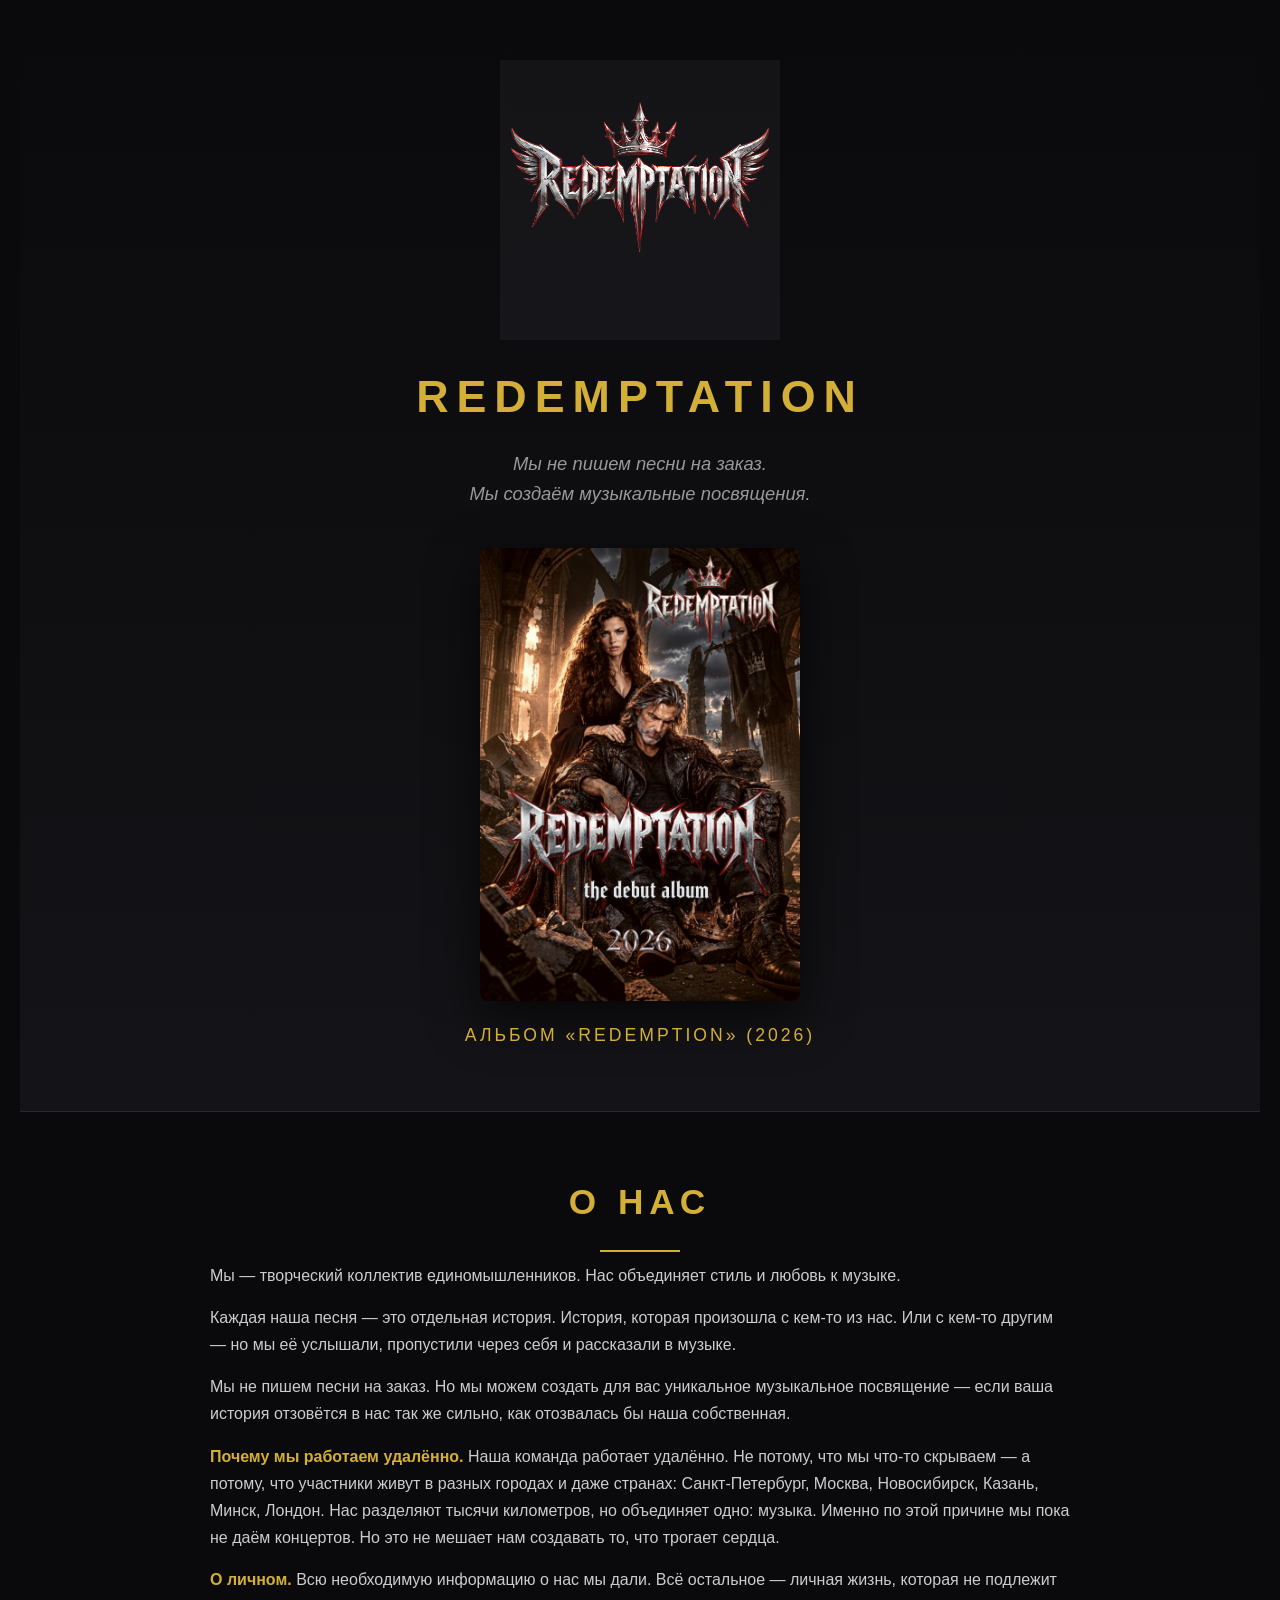
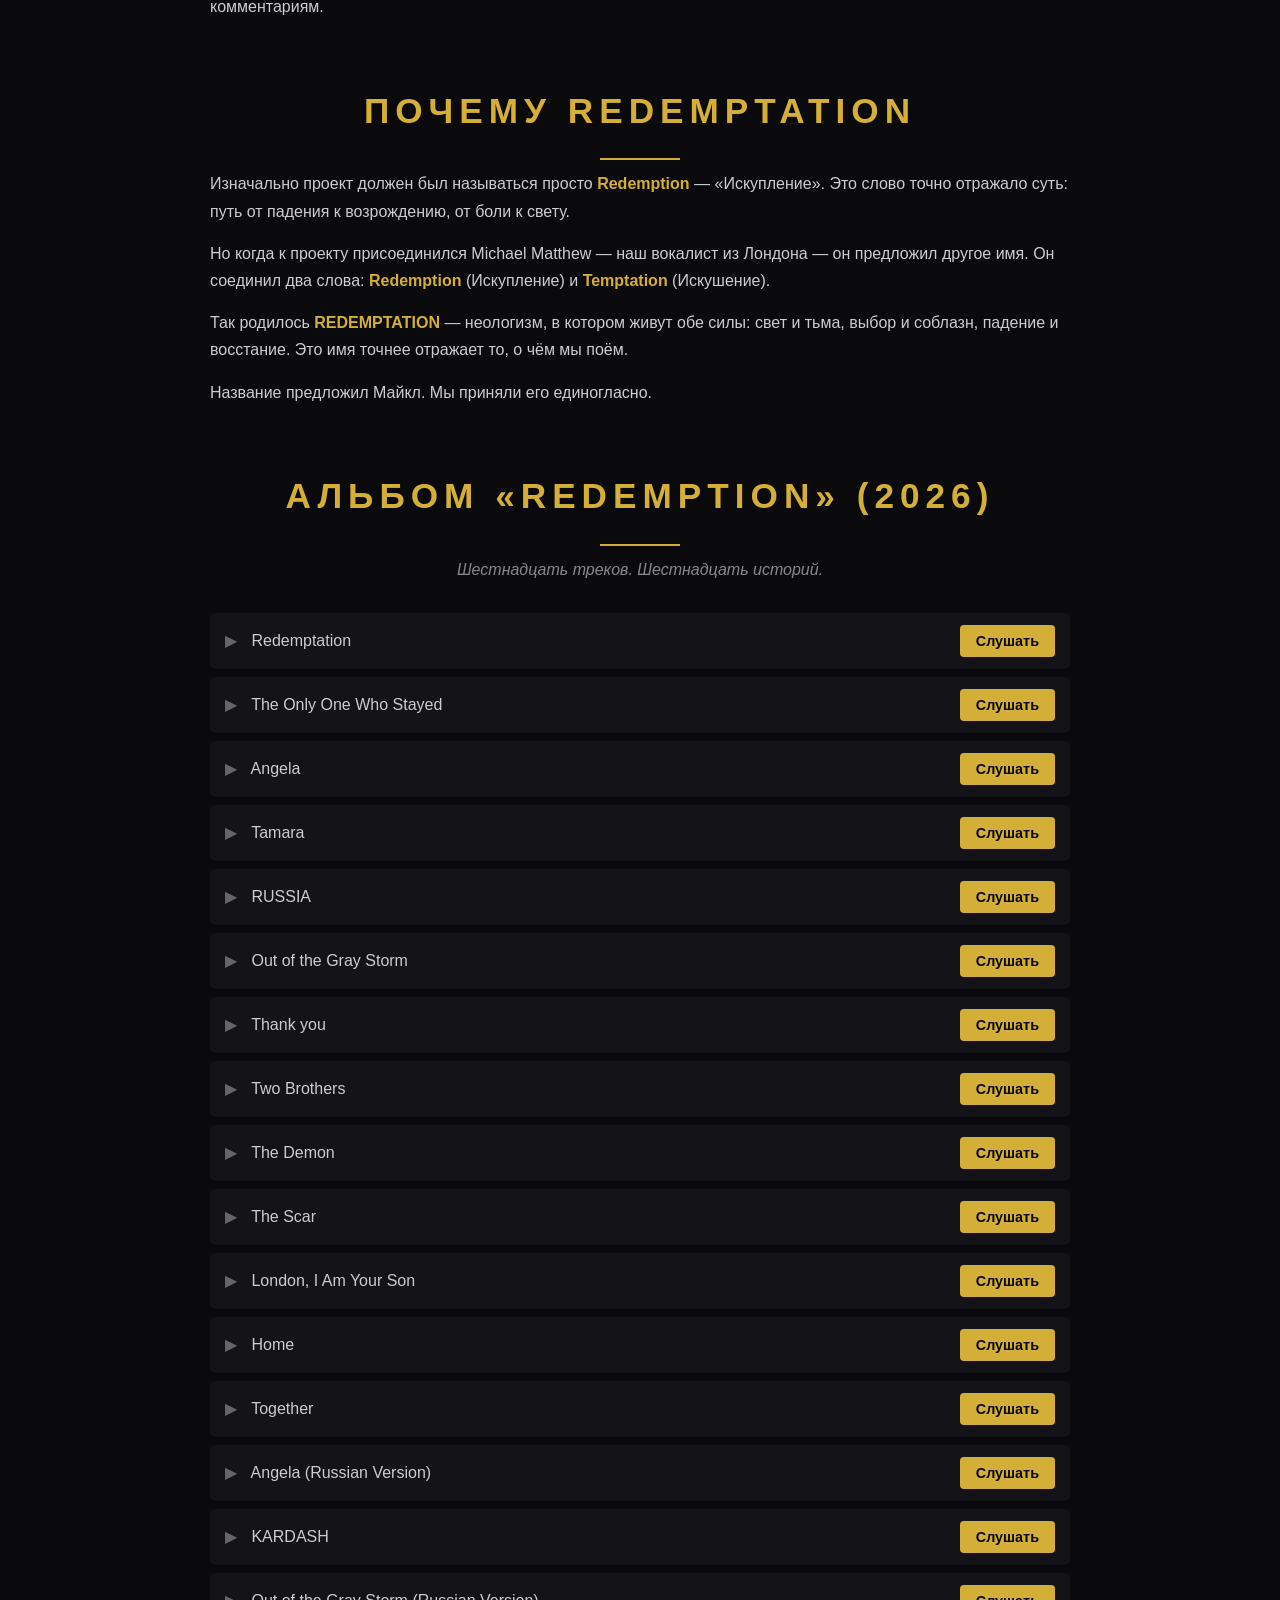
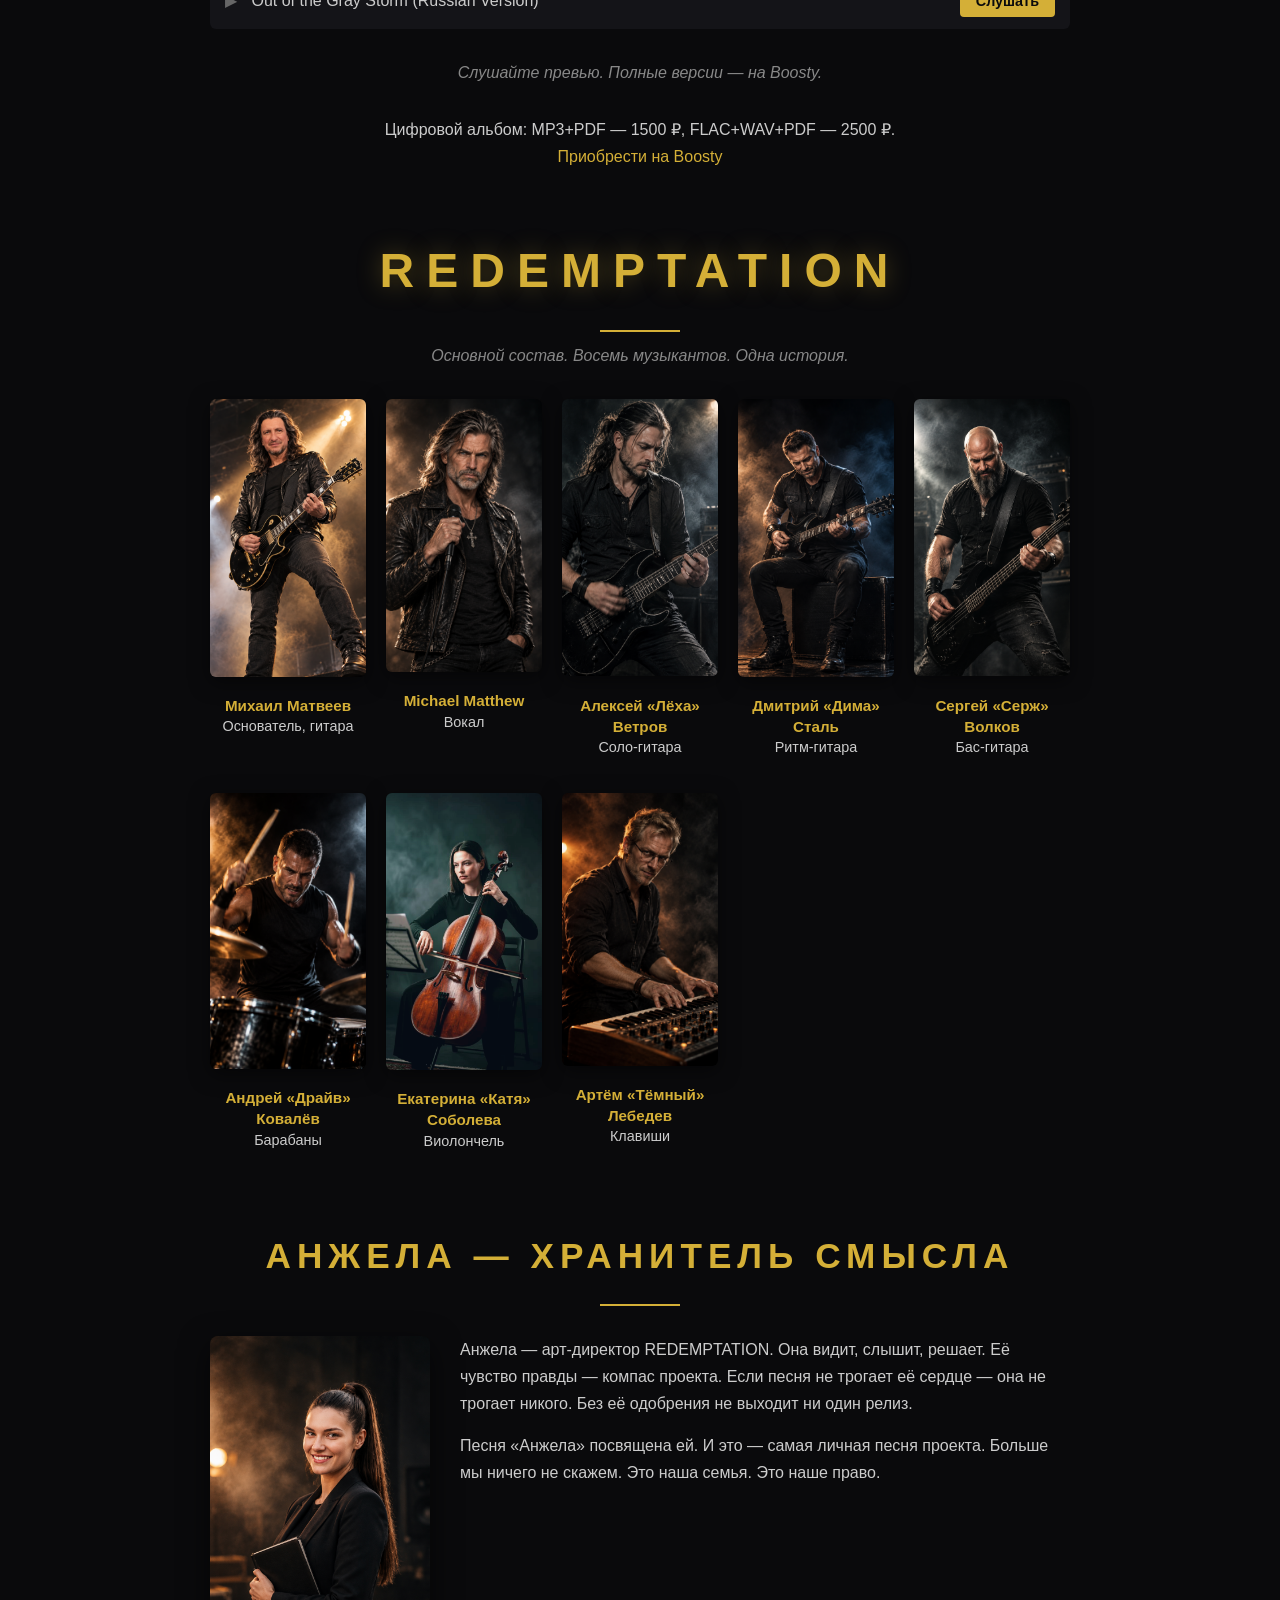
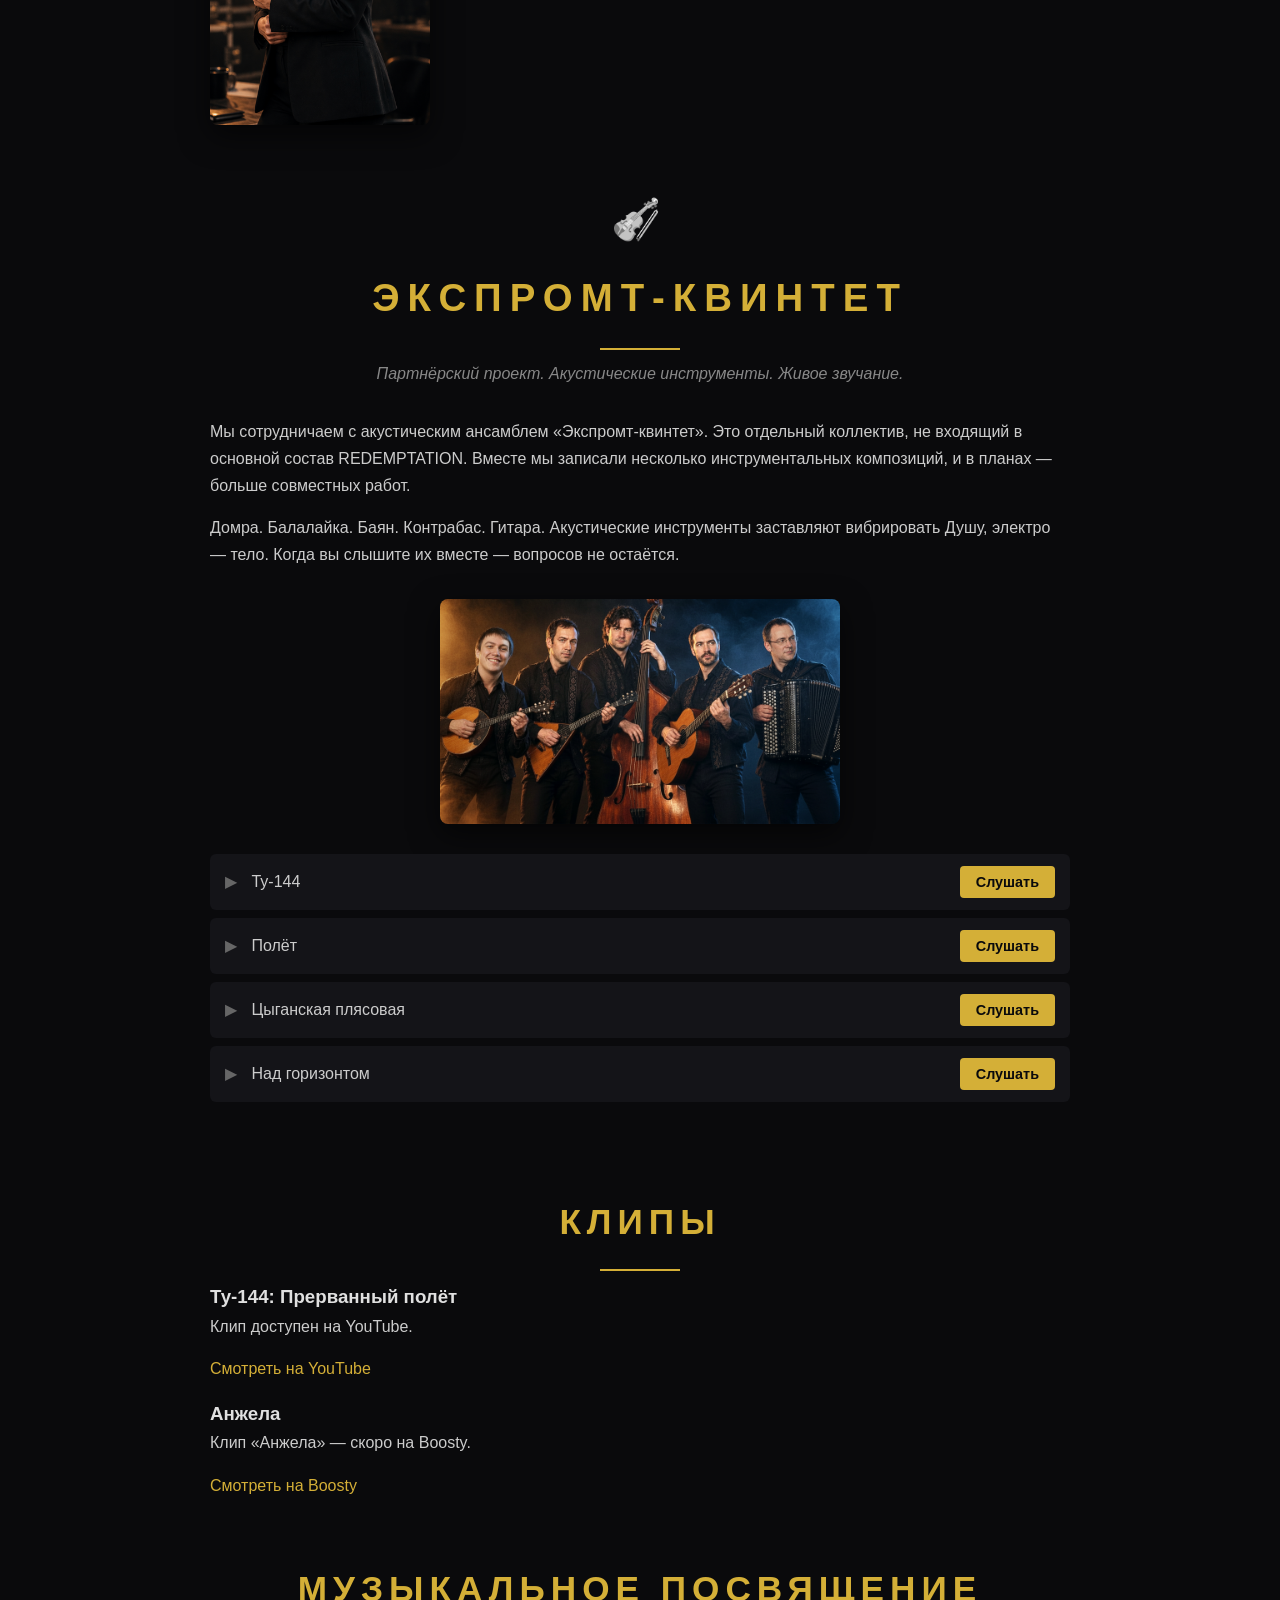
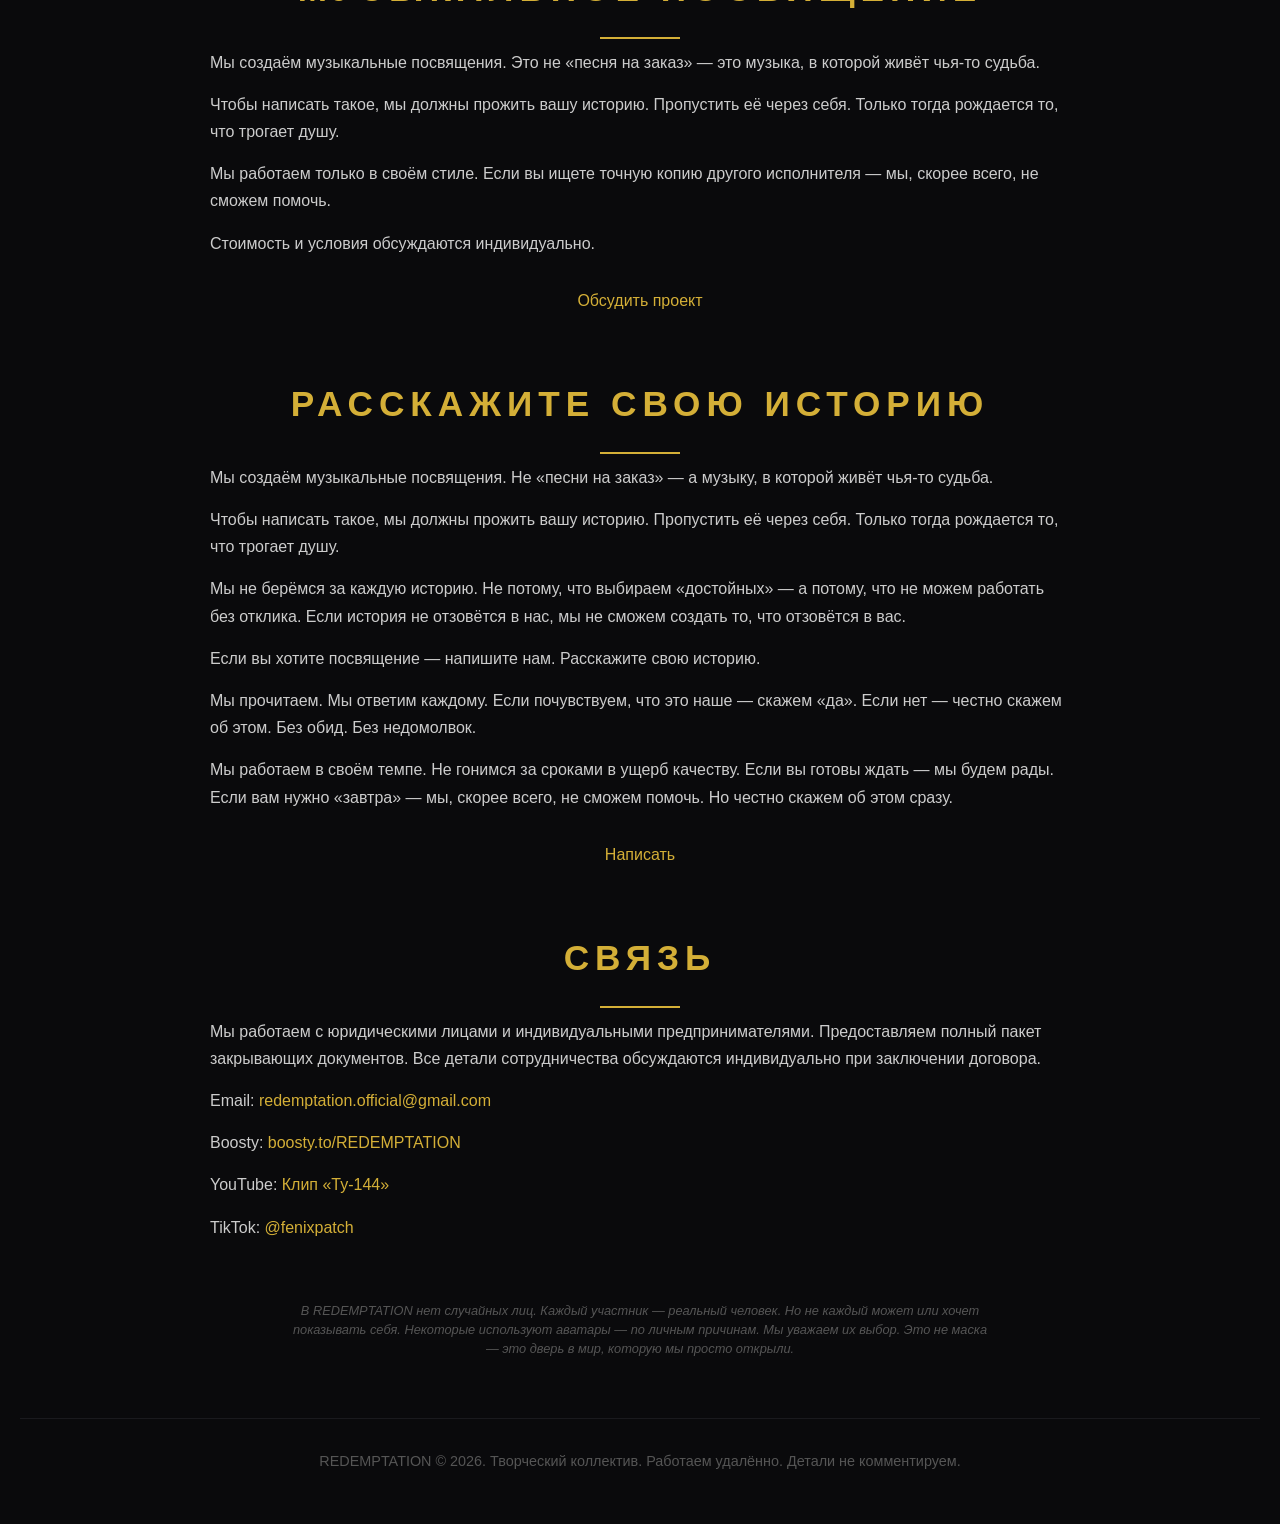
==== index.html @ e702accc "Update index.html Замена index.html" ====
<!DOCTYPE html>
<html lang="ru">
<head>
  <meta charset="UTF-8">
  <meta name="viewport" content="width=device-width, initial-scale=1.0">
  <title>REDEMPTATION — музыкальные посвящения</title>
  <link rel="stylesheet" href="style.css">
</head>
<body>

  <header class="hero">
    <img src="images/logo.png" alt="REDEMPTATION" class="logo">
    <h1>REDEMPTATION</h1>
    <p class="tagline">Мы не пишем песни на заказ.<br>Мы создаём музыкальные посвящения.</p>
    <img src="images/album_cover.jpg" alt="Redemption (2026)" class="album-cover">
    <p class="album-title">Альбом «Redemption» (2026)</p>
  </header>

  <section id="about">
    <h2>О нас</h2>
    <p>Мы — творческий коллектив единомышленников. Нас объединяет стиль и любовь к музыке.</p>
    <p>Каждая наша песня — это отдельная история. История, которая произошла с кем-то из нас. Или с кем-то другим — но мы её услышали, пропустили через себя и рассказали в музыке.</p>
    <p>Мы не пишем песни на заказ. Но мы можем создать для вас уникальное музыкальное посвящение — если ваша история отзовётся в нас так же сильно, как отозвалась бы наша собственная.</p>
    <p><strong>Почему мы работаем удалённо.</strong> Наша команда работает удалённо. Не потому, что мы что-то скрываем — а потому, что участники живут в разных городах и даже странах: Санкт-Петербург, Москва, Новосибирск, Казань, Минск, Лондон. Нас разделяют тысячи километров, но объединяет одно: музыка. Именно по этой причине мы пока не даём концертов. Но это не мешает нам создавать то, что трогает сердца.</p>
    <p><strong>О личном.</strong> Всю необходимую информацию о нас мы дали. Всё остальное — личная жизнь, которая не подлежит комментариям.</p>
  </section>

  <section id="name">
    <h2>Почему REDEMPTATION</h2>
    <p>Изначально проект должен был называться просто <strong>Redemption</strong> — «Искупление». Это слово точно отражало суть: путь от падения к возрождению, от боли к свету.</p>
    <p>Но когда к проекту присоединился Michael Matthew — наш вокалист из Лондона — он предложил другое имя. Он соединил два слова: <strong>Redemption</strong> (Искупление) и <strong>Temptation</strong> (Искушение).</p>
    <p>Так родилось <strong>REDEMPTATION</strong> — неологизм, в котором живут обе силы: свет и тьма, выбор и соблазн, падение и восстание. Это имя точнее отражает то, о чём мы поём.</p>
    <p>Название предложил Майкл. Мы приняли его единогласно.</p>
  </section>

  <section id="tracks">
    <h2>Альбом «Redemption» (2026)</h2>
    <p class="section-subtitle">Шестнадцать треков. Шестнадцать историй.</p>
    <div id="track-list"></div>
    <p class="section-subtitle" style="margin-top: 30px;">Слушайте превью. Полные версии — на Boosty.</p>
    <p style="text-align:center; color:#ccc; margin-top: 10px;">
      Цифровой альбом: MP3+PDF — 1500 ₽, FLAC+WAV+PDF — 2500 ₽.<br>
      <a href="https://boosty.to/REDEMPTATION" target="_blank">Приобрести на Boosty</a>
    </p>
  </section>

  <section id="band">
    <h2>REDEMPTATION</h2>
    <p class="section-subtitle">Основной состав. Восемь музыкантов. Одна история.</p>
    <div id="band-list"></div>
  </section>

  <section id="angela">
    <h2>Анжела — Хранитель смысла</h2>
    <div class="angela-block">
      <img src="images/angela.jpg" alt="Анжела" class="angela-photo">
      <div class="angela-text">
        <p>Анжела — арт-директор REDEMPTATION. Она видит, слышит, решает. Её чувство правды — компас проекта. Если песня не трогает её сердце — она не трогает никого. Без её одобрения не выходит ни один релиз.</p>
        <p>Песня «Анжела» посвящена ей. И это — самая личная песня проекта. Больше мы ничего не скажем. Это наша семья. Это наше право.</p>
      </div>
    </div>
  </section>

  <section id="quintet">
    <h2>Экспромт-квинтет</h2>
    <p class="section-subtitle">Партнёрский проект. Акустические инструменты. Живое звучание.</p>
    <p>Мы сотрудничаем с акустическим ансамблем «Экспромт-квинтет». Это отдельный коллектив, не входящий в основной состав REDEMPTATION. Вместе мы записали несколько инструментальных композиций, и в планах — больше совместных работ.</p>
    <p>Домра. Балалайка. Баян. Контрабас. Гитара. Акустические инструменты заставляют вибрировать Душу, электро — тело. Когда вы слышите их вместе — вопросов не остаётся.</p>
    <img src="images/quintet/quintet_group.jpg" alt="Экспромт-квинтет" class="quintet-group">
    <div id="quintet-list"></div>
    <div id="quintet-photos" class="quintet-grid"></div>
  </section>

  <section id="clips">
    <h2>Клипы</h2>
    <div class="clips-grid">
      <div class="clip-card">
        <h3>Ту-144: Прерванный полёт</h3>
        <p>Клип доступен на YouTube.</p>
        <p><a href="https://youtu.be/AnmG7BF9j1s" target="_blank" class="cta-button">Смотреть на YouTube</a></p>
      </div>
      <div class="clip-card">
        <h3>Анжела</h3>
        <p>Клип «Анжела» — скоро на Boosty.</p>
        <p><a href="https://boosty.to/REDEMPTATION" target="_blank" class="cta-button">Смотреть на Boosty</a></p>
      </div>
    </div>
  </section>

  <section id="packages">
    <h2>Музыкальное посвящение</h2>
    <p>Мы создаём музыкальные посвящения. Это не «песня на заказ» — это музыка, в которой живёт чья-то судьба.</p>
    <p>Чтобы написать такое, мы должны прожить вашу историю. Пропустить её через себя. Только тогда рождается то, что трогает душу.</p>
    <p>Мы работаем только в своём стиле. Если вы ищете точную копию другого исполнителя — мы, скорее всего, не сможем помочь.</p>
    <p>Стоимость и условия обсуждаются индивидуально.</p>
    <p style="text-align:center; margin-top: 30px;">
      <a href="mailto:redemptation.official@gmail.com" class="cta-button">Обсудить проект</a>
    </p>
  </section>

  <section id="story">
    <h2>Расскажите свою историю</h2>
    <p>Мы создаём музыкальные посвящения. Не «песни на заказ» — а музыку, в которой живёт чья-то судьба.</p>
    <p>Чтобы написать такое, мы должны прожить вашу историю. Пропустить её через себя. Только тогда рождается то, что трогает душу.</p>
    <p>Мы не берёмся за каждую историю. Не потому, что выбираем «достойных» — а потому, что не можем работать без отклика. Если история не отзовётся в нас, мы не сможем создать то, что отзовётся в вас.</p>
    <p>Если вы хотите посвящение — напишите нам. Расскажите свою историю.</p>
    <p>Мы прочитаем. Мы ответим каждому. Если почувствуем, что это наше — скажем «да». Если нет — честно скажем об этом. Без обид. Без недомолвок.</p>
    <p>Мы работаем в своём темпе. Не гонимся за сроками в ущерб качеству. Если вы готовы ждать — мы будем рады. Если вам нужно «завтра» — мы, скорее всего, не сможем помочь. Но честно скажем об этом сразу.</p>
    <p style="text-align:center; margin-top: 30px;">
      <a href="mailto:redemptation.official@gmail.com" class="cta-button">Написать</a>
    </p>
  </section>

  <section id="contact">
    <h2>Связь</h2>
    <p>Мы работаем с юридическими лицами и индивидуальными предпринимателями. Предоставляем полный пакет закрывающих документов. Все детали сотрудничества обсуждаются индивидуально при заключении договора.</p>
    <p>Email: <a href="mailto:redemptation.official@gmail.com">redemptation.official@gmail.com</a></p>
    <p>Boosty: <a href="https://boosty.to/REDEMPTATION" target="_blank">boosty.to/REDEMPTATION</a></p>
    <p>YouTube: <a href="https://youtu.be/AnmG7BF9j1s" target="_blank">Клип «Ту-144»</a></p>
    <p>TikTok: <a href="https://vt.tiktok.com/ZSgLfo1qb/" target="_blank">@fenixpatch</a></p>
  </section>

  <section id="avatars">
    <p class="fine-print">
      В REDEMPTATION нет случайных лиц. Каждый участник — реальный человек. Но не каждый может или хочет показывать себя. Некоторые используют аватары — по личным причинам. Мы уважаем их выбор. Это не маска — это дверь в мир, которую мы просто открыли.
    </p>
  </section>

  <footer>
    <p>REDEMPTATION © 2026. Творческий коллектив. Работаем удалённо. Детали не комментируем.</p>
  </footer>

  <script src="songs.js"></script>
</body>
</html>
---- style.css ----
* {
  margin: 0;
  padding: 0;
  box-sizing: border-box;
}

body {
  background: #0a0a0c;
  color: #e0e0e0;
  font-family: 'Arial', sans-serif;
  line-height: 1.7;
  padding: 20px;
}

/* ---------- HERO ---------- */
header.hero {
  text-align: center;
  padding: 40px 20px 60px;
  background: linear-gradient(180deg, #0a0a0c 0%, #141418 100%);
  border-bottom: 1px solid #2a2a2e;
}

.logo {
  max-width: 280px;
  width: 100%;
  margin-bottom: 10px;
  mix-blend-mode: screen;
}

h1 {
  font-size: 2.8rem;
  letter-spacing: 8px;
  color: #d4af37;
  margin-bottom: 15px;
  text-transform: uppercase;
}

.tagline {
  font-size: 1.15rem;
  color: #999;
  font-style: italic;
  margin-bottom: 40px;
  line-height: 1.6;
}

.album-cover {
  max-width: 320px;
  width: 100%;
  border-radius: 8px;
  margin: 20px auto;
  display: block;
  box-shadow: 0 15px 50px rgba(0, 0, 0, 0.7);
}

.album-title {
  color: #d4af37;
  font-size: 1.1rem;
  letter-spacing: 3px;
  margin-top: 15px;
  text-transform: uppercase;
}

/* ---------- SECTIONS ---------- */
section {
  max-width: 900px;
  margin: 60px auto;
  padding: 0 20px;
}

h2 {
  font-size: 2.2rem;
  color: #d4af37;
  margin-bottom: 10px;
  text-align: center;
  letter-spacing: 6px;
  text-transform: uppercase;
  font-weight: bold;
  position: relative;
  padding-bottom: 20px;
}

h2::after {
  content: "";
  position: absolute;
  bottom: 0;
  left: 50%;
  transform: translateX(-50%);
  width: 80px;
  height: 2px;
  background: #d4af37;
}

.section-subtitle {
  text-align: center;
  color: #888;
  font-style: italic;
  margin-bottom: 30px;
  font-size: 1rem;
}

#band h2 {
  font-size: 3rem;
  letter-spacing: 12px;
  text-shadow: 0 0 25px rgba(212, 175, 55, 0.35);
}

#quintet h2 {
  font-size: 2.4rem;
  letter-spacing: 8px;
}

#quintet h2::before {
  content: "🎻";
  display: block;
  font-size: 2.5rem;
  margin-bottom: 12px;
  filter: grayscale(100%) brightness(1.4);
}

section p {
  margin-bottom: 15px;
  color: #ccc;
}

section p strong {
  color: #d4af37;
}

/* ---------- ANGELA ---------- */
.angela-block {
  display: flex;
  gap: 30px;
  align-items: flex-start;
  flex-wrap: wrap;
  margin-top: 30px;
}

.angela-photo {
  max-width: 220px;
  width: 100%;
  border-radius: 8px;
  box-shadow: 0 10px 30px rgba(0, 0, 0, 0.6);
}

.angela-text {
  flex: 1;
  min-width: 260px;
}

/* ---------- QUINTET ---------- */
.quintet-group {
  max-width: 400px;
  width: 100%;
  border-radius: 8px;
  display: block;
  margin: 30px auto;
  box-shadow: 0 10px 30px rgba(0, 0, 0, 0.6);
}

/* ---------- TRACKS ---------- */
.track {
  display: flex;
  align-items: center;
  justify-content: space-between;
  padding: 12px 15px;
  margin-bottom: 8px;
  background: #141418;
  border-radius: 6px;
  transition: background 0.3s;
}

.track:hover {
  background: #1c1c22;
}

.track-title {
  font-size: 1rem;
  color: #ccc;
}

.track-title span {
  color: #666;
  margin-right: 10px;
}

button.play-btn {
  background: #d4af37;
  color: #0a0a0c;
  border: none;
  padding: 8px 16px;
  border-radius: 4px;
  cursor: pointer;
  font-weight: bold;
  transition: background 0.3s;
  font-size: 0.9rem;
}

button.play-btn:hover {
  background: #e6c44a;
}

button.play-btn:disabled {
  background: #333;
  color: #666;
  cursor: not-allowed;
}

/* ---------- BAND & QUINTET GRIDS ---------- */
#band-list,
.quintet-grid {
  display: grid;
  grid-template-columns: repeat(auto-fit, minmax(150px, 1fr));
  gap: 20px;
  margin-top: 30px;
}

.band-member {
  text-align: center;
}

.band-member img {
  width: 100%;
  border-radius: 6px;
  margin-bottom: 10px;
  box-shadow: 0 5px 20px rgba(0, 0, 0, 0.5);
}

.band-member p {
  color: #ccc;
  font-size: 0.9rem;
  line-height: 1.4;
}

.band-member p strong {
  color: #d4af37;
  font-size: 0.95rem;
}

/* ---------- FINE PRINT (AVATARS) ---------- */
.fine-print {
  color: #555;
  font-size: 0.8rem;
  text-align: center;
  max-width: 700px;
  margin: 40px auto 0;
  line-height: 1.5;
  font-style: italic;
}

/* ---------- FOOTER ---------- */
footer {
  text-align: center;
  padding: 30px;
  color: #555;
  font-size: 0.9rem;
  border-top: 1px solid #1a1a1e;
  margin-top: 60px;
}

a {
  color: #d4af37;
  text-decoration: none;
}

a:hover {
  text-decoration: underline;
}

/* ---------- MOBILE ---------- */
@media (max-width: 600px) {
  h1 { font-size: 2rem; letter-spacing: 4px; }
  #band h2 { font-size: 2.2rem; letter-spacing: 6px; }
  h2 { font-size: 1.6rem; letter-spacing: 3px; }
  .logo { max-width: 200px; }
  .angela-block { flex-direction: column; }
  .angela-photo { max-width: 100%; }
}
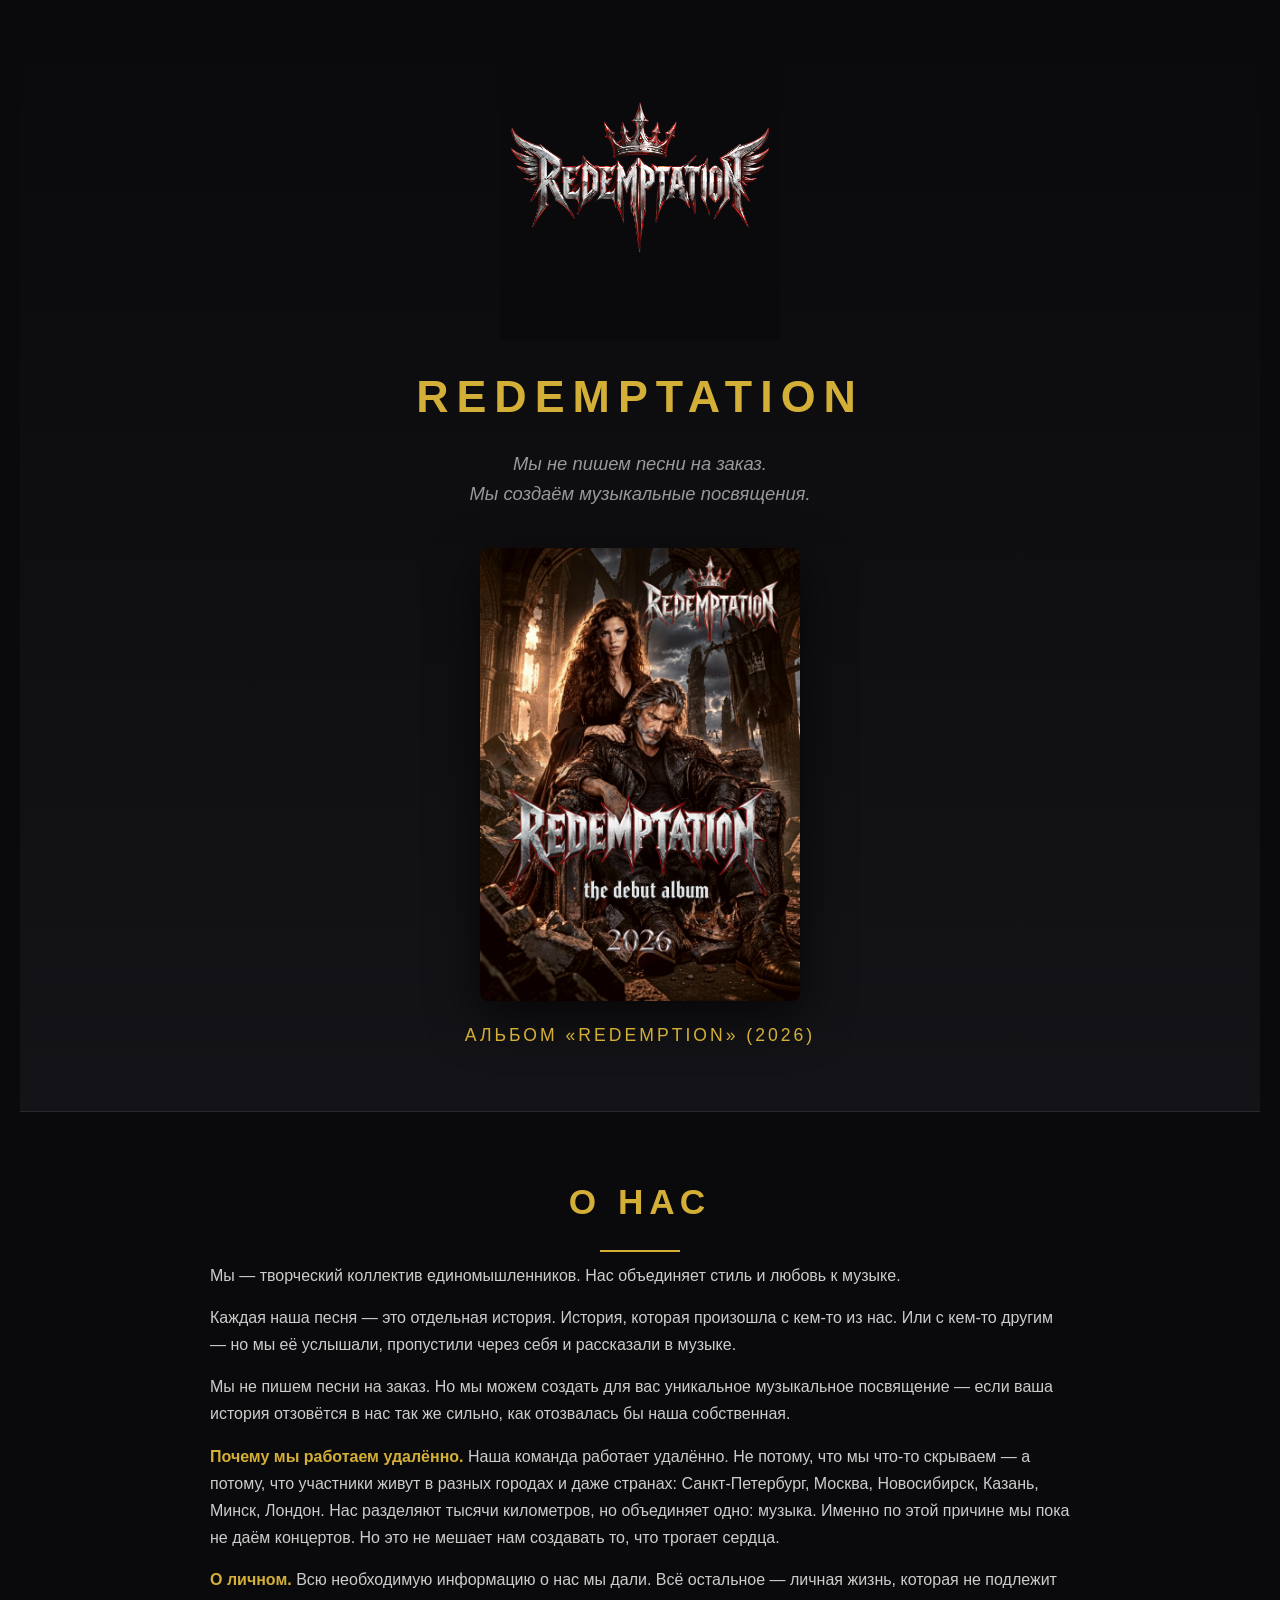
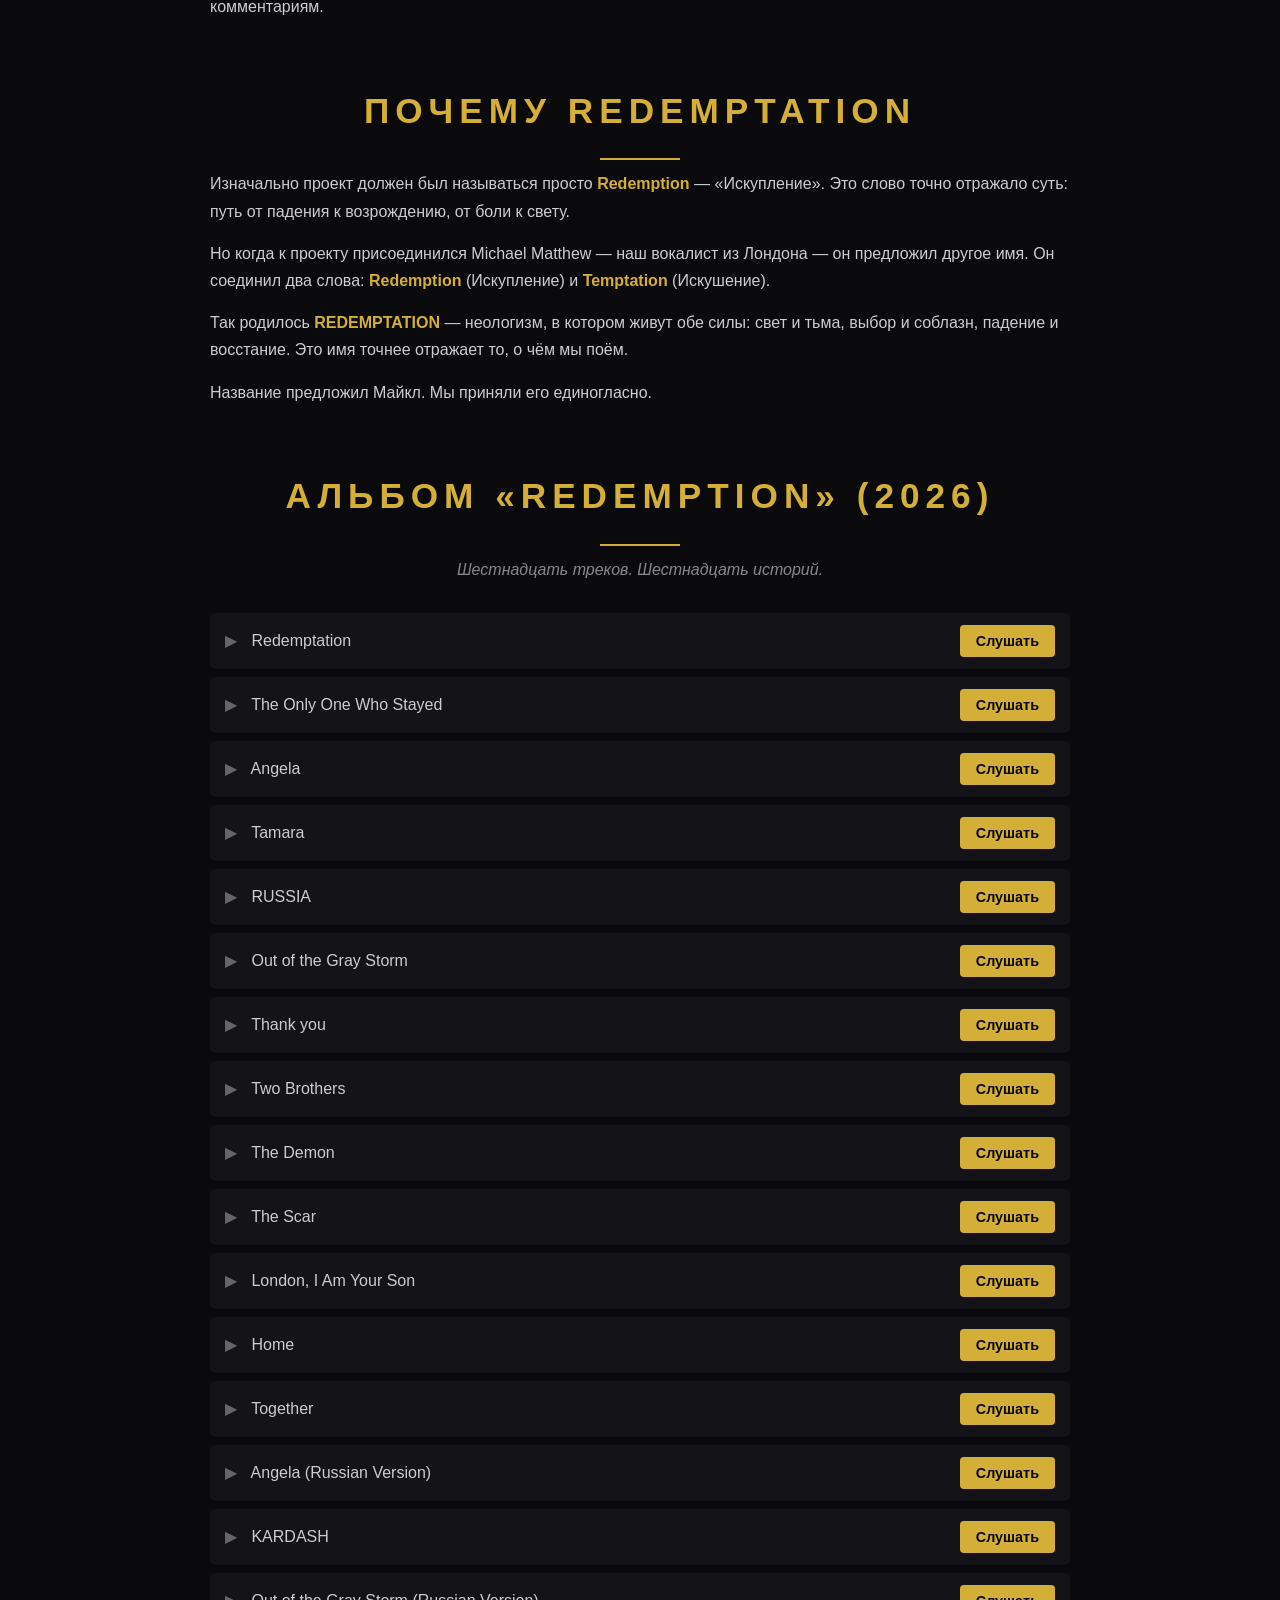
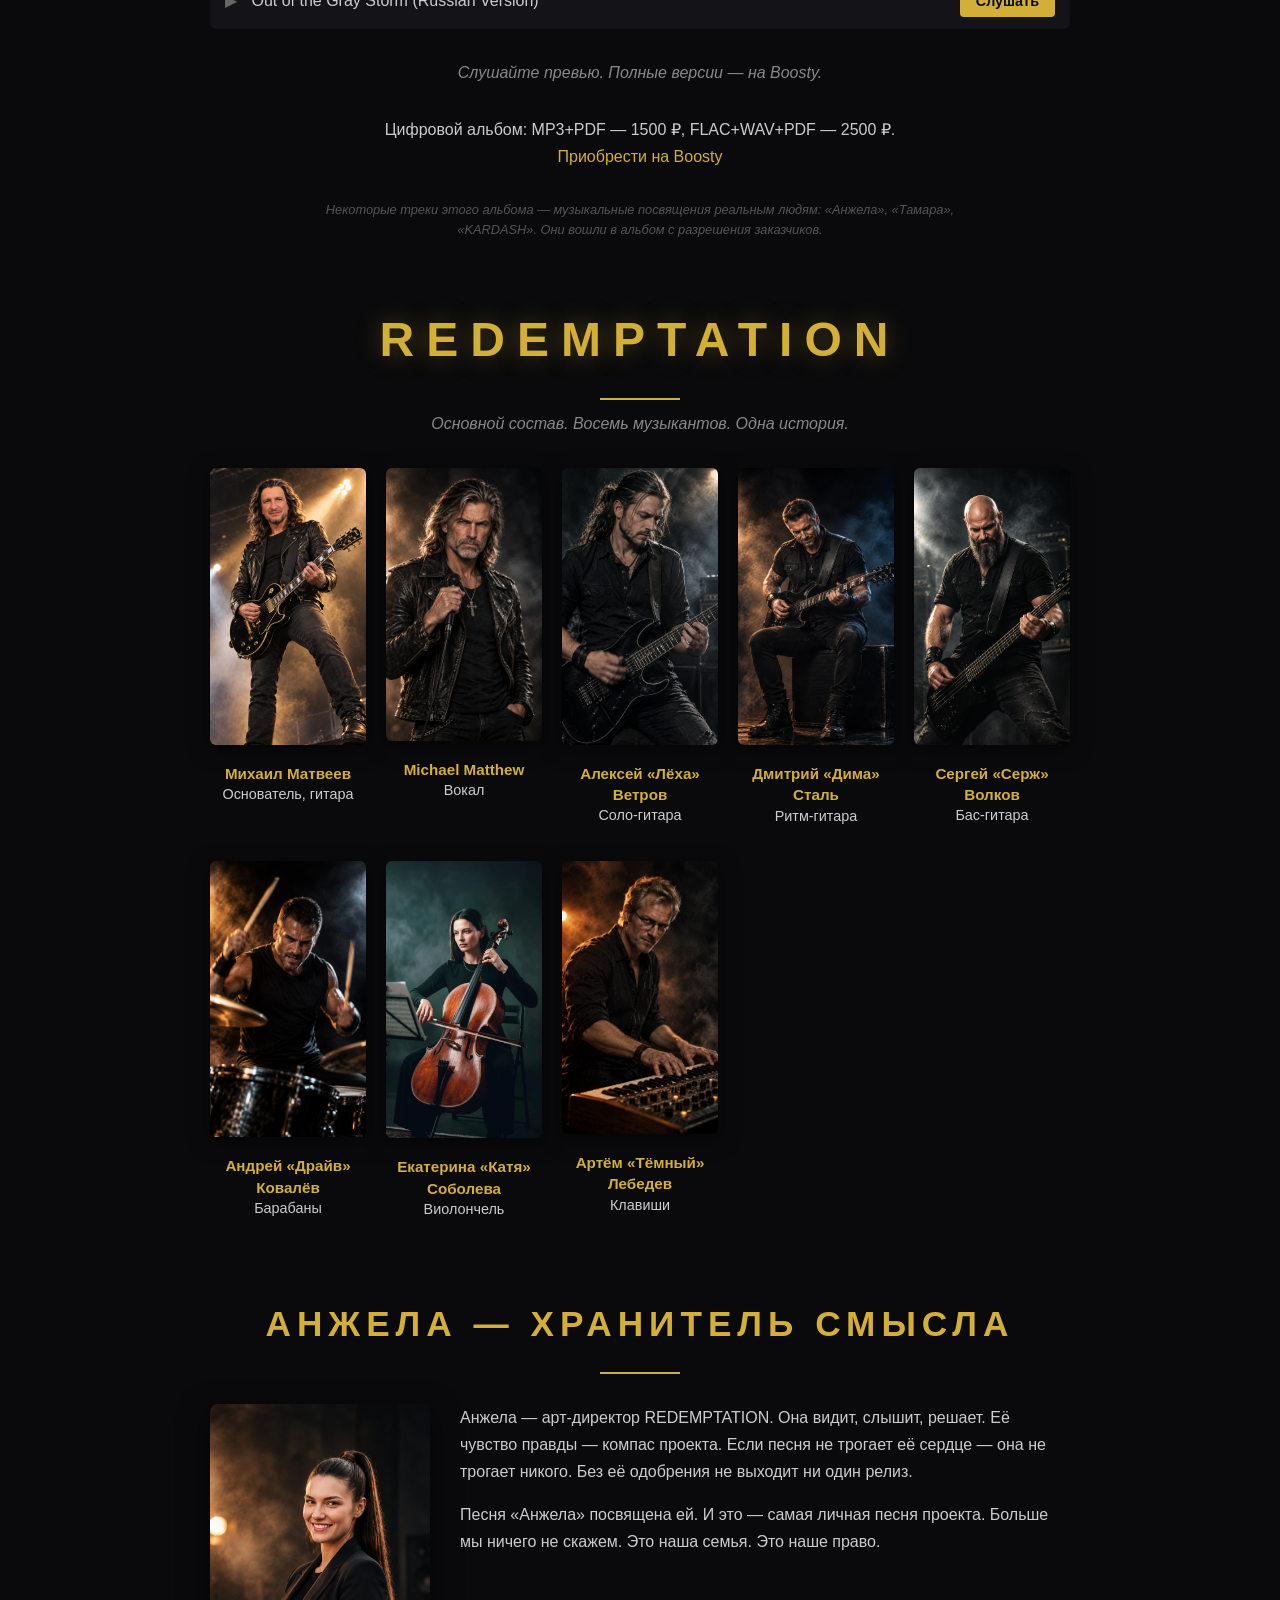
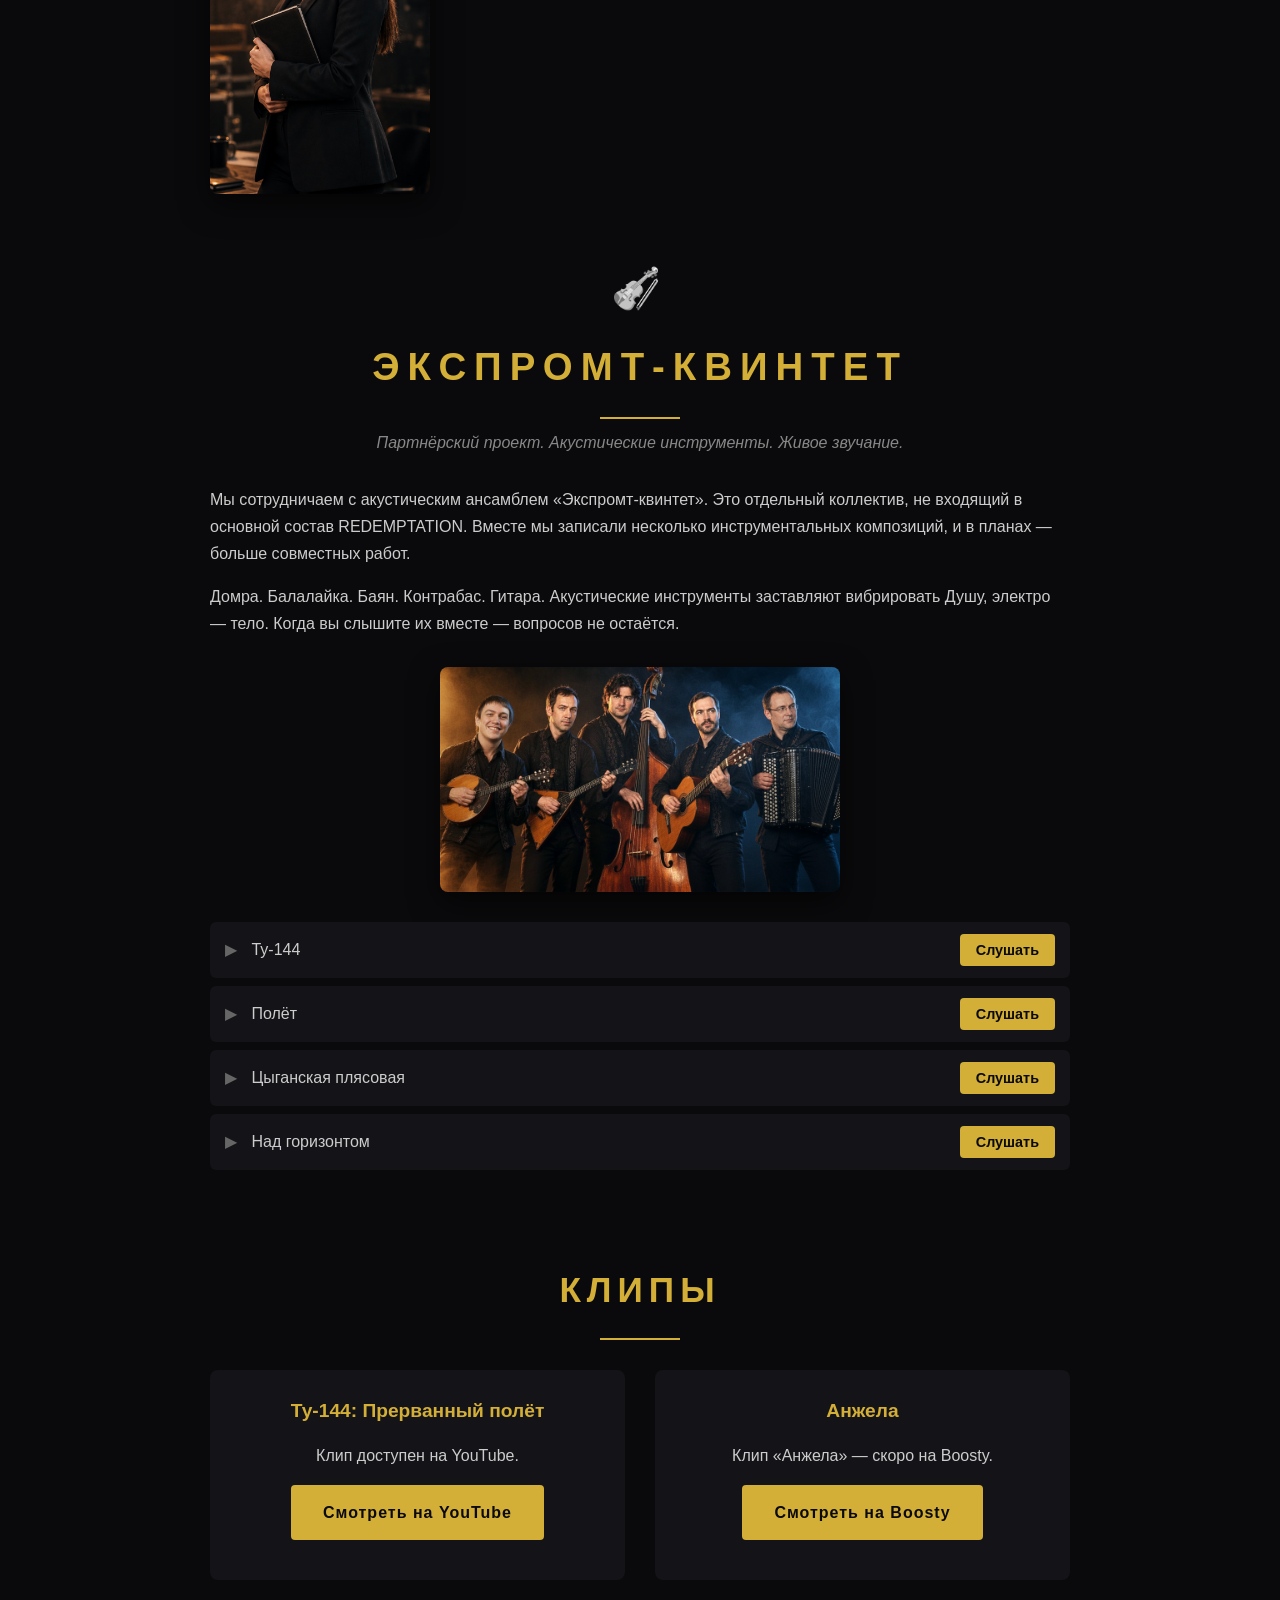
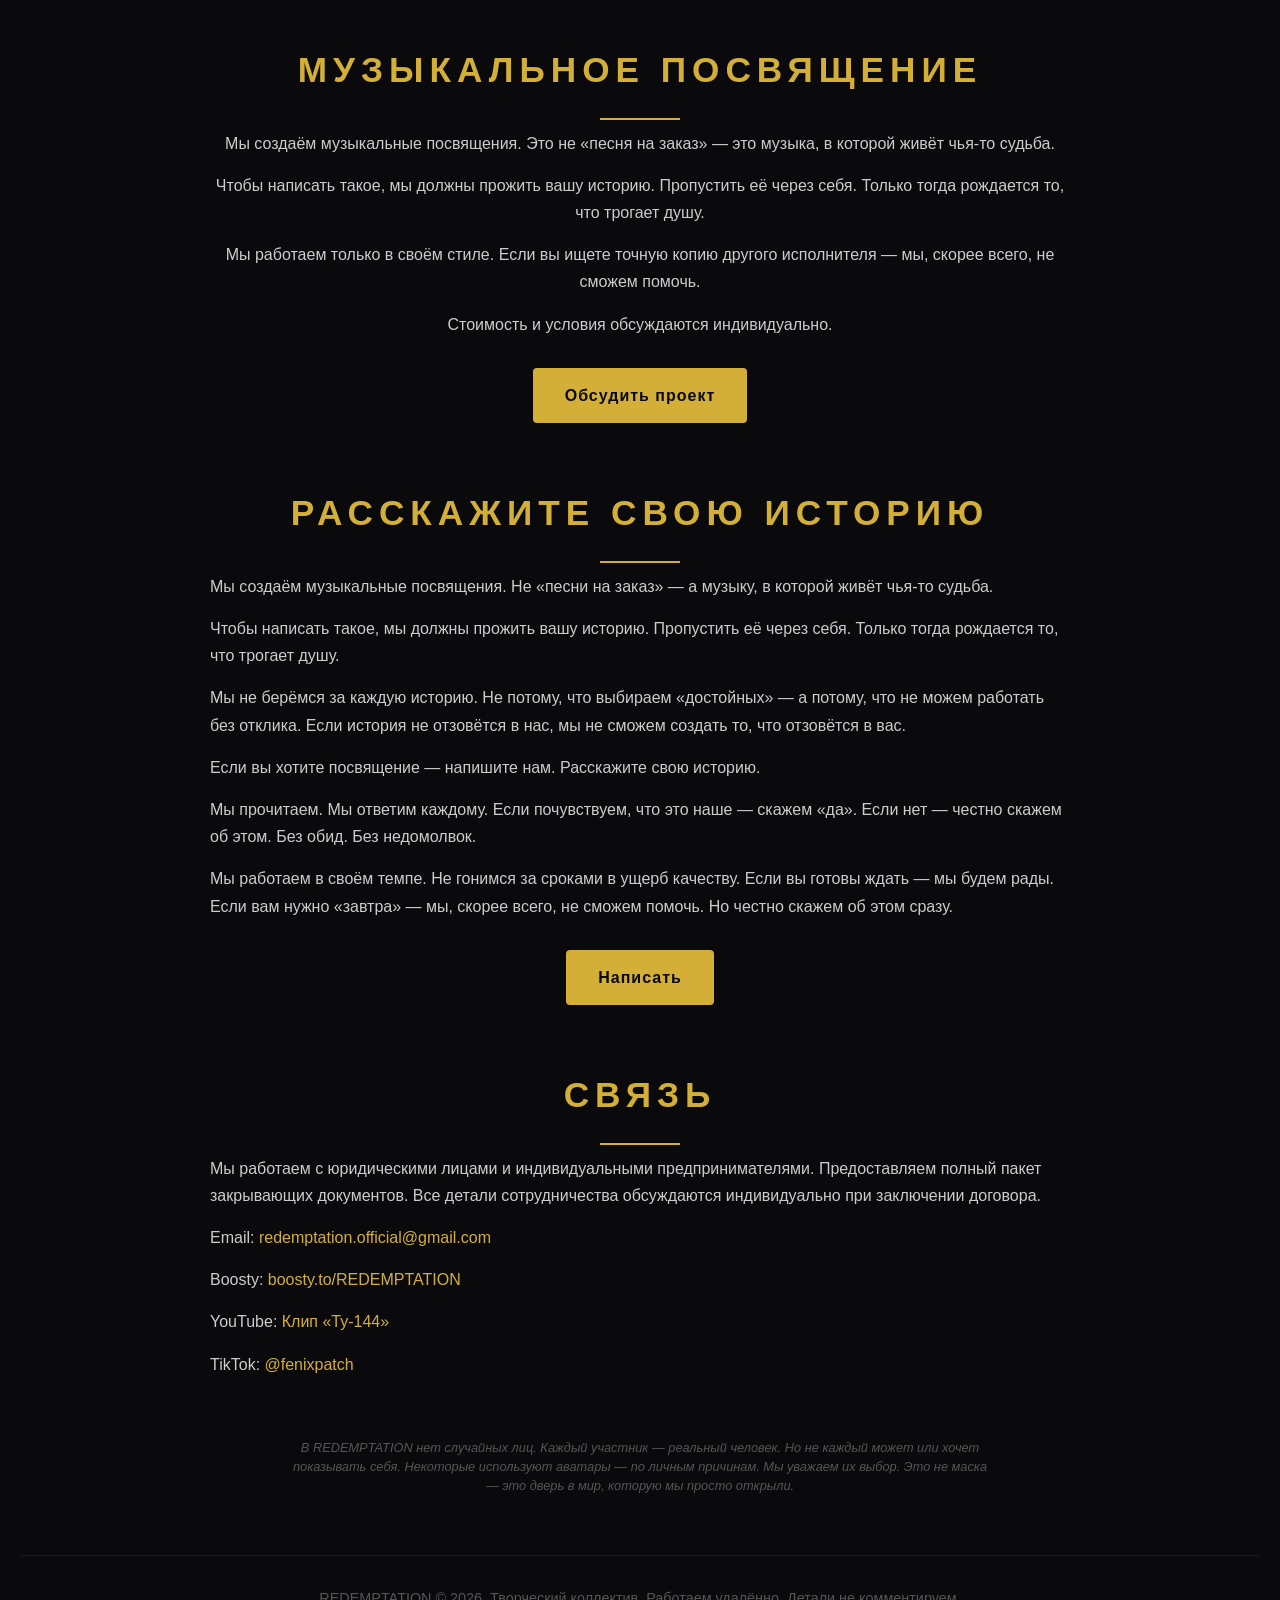
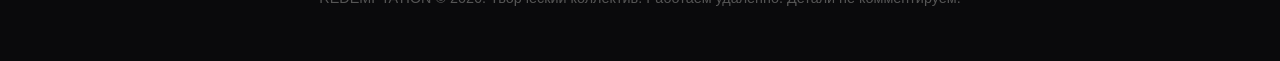
==== commit e8553beb: "Update index.html Замена index.html" ====
--- a/index.html
+++ b/index.html
@@ -41,6 +41,9 @@
     <p style="text-align:center; color:#ccc; margin-top: 10px;">
       Цифровой альбом: MP3+PDF — 1500 ₽, FLAC+WAV+PDF — 2500 ₽.<br>
       <a href="https://boosty.to/REDEMPTATION" target="_blank">Приобрести на Boosty</a>
+    </p>
+    <p class="fine-print" style="margin-top: 30px;">
+      Некоторые треки этого альбома — музыкальные посвящения реальным людям: «Анжела», «Тамара», «KARDASH». Они вошли в альбом с разрешения заказчиков.
     </p>
   </section>
 
--- a/style.css
+++ b/style.css
@@ -1,8 +1,4 @@
-* {
-  margin: 0;
-  padding: 0;
-  box-sizing: border-box;
-}
+* { margin: 0; padding: 0; box-sizing: border-box; }
 
 body {
   background: #0a0a0c;
@@ -12,7 +8,6 @@
   padding: 20px;
 }
 
-/* ---------- HERO ---------- */
 header.hero {
   text-align: center;
   padding: 40px 20px 60px;
@@ -20,12 +15,7 @@
   border-bottom: 1px solid #2a2a2e;
 }
 
-.logo {
-  max-width: 280px;
-  width: 100%;
-  margin-bottom: 10px;
-  mix-blend-mode: screen;
-}
+.logo { max-width: 280px; width: 100%; margin-bottom: 10px; }
 
 h1 {
   font-size: 2.8rem;
@@ -49,7 +39,7 @@
   border-radius: 8px;
   margin: 20px auto;
   display: block;
-  box-shadow: 0 15px 50px rgba(0, 0, 0, 0.7);
+  box-shadow: 0 15px 50px rgba(0,0,0,0.7);
 }
 
 .album-title {
@@ -60,12 +50,7 @@
   text-transform: uppercase;
 }
 
-/* ---------- SECTIONS ---------- */
-section {
-  max-width: 900px;
-  margin: 60px auto;
-  padding: 0 20px;
-}
+section { max-width: 900px; margin: 60px auto; padding: 0 20px; }
 
 h2 {
   font-size: 2.2rem;
@@ -101,13 +86,10 @@
 #band h2 {
   font-size: 3rem;
   letter-spacing: 12px;
-  text-shadow: 0 0 25px rgba(212, 175, 55, 0.35);
-}
-
-#quintet h2 {
-  font-size: 2.4rem;
-  letter-spacing: 8px;
-}
+  text-shadow: 0 0 25px rgba(212,175,55,0.35);
+}
+
+#quintet h2 { font-size: 2.4rem; letter-spacing: 8px; }
 
 #quintet h2::before {
   content: "🎻";
@@ -117,16 +99,9 @@
   filter: grayscale(100%) brightness(1.4);
 }
 
-section p {
-  margin-bottom: 15px;
-  color: #ccc;
-}
-
-section p strong {
-  color: #d4af37;
-}
-
-/* ---------- ANGELA ---------- */
+section p { margin-bottom: 15px; color: #ccc; }
+section p strong { color: #d4af37; }
+
 .angela-block {
   display: flex;
   gap: 30px;
@@ -139,25 +114,54 @@
   max-width: 220px;
   width: 100%;
   border-radius: 8px;
-  box-shadow: 0 10px 30px rgba(0, 0, 0, 0.6);
-}
-
-.angela-text {
-  flex: 1;
-  min-width: 260px;
-}
-
-/* ---------- QUINTET ---------- */
+  box-shadow: 0 10px 30px rgba(0,0,0,0.6);
+}
+
+.angela-text { flex: 1; min-width: 260px; }
+
 .quintet-group {
   max-width: 400px;
   width: 100%;
   border-radius: 8px;
   display: block;
   margin: 30px auto;
-  box-shadow: 0 10px 30px rgba(0, 0, 0, 0.6);
-}
-
-/* ---------- TRACKS ---------- */
+  box-shadow: 0 10px 30px rgba(0,0,0,0.6);
+}
+
+.clips-grid {
+  display: grid;
+  grid-template-columns: 1fr 1fr;
+  gap: 30px;
+  margin-top: 30px;
+}
+
+.clip-card {
+  background: #141418;
+  padding: 25px;
+  border-radius: 8px;
+  text-align: center;
+}
+
+.clip-card h3 { color: #d4af37; margin-bottom: 15px; font-size: 1.2rem; }
+.clip-card p { text-align: center; margin-bottom: 15px; }
+
+#packages p { text-align: center; }
+
+.cta-button {
+  display: inline-block;
+  background: #d4af37;
+  color: #0a0a0c !important;
+  padding: 14px 32px;
+  border-radius: 4px;
+  font-weight: bold;
+  text-decoration: none;
+  transition: background 0.3s;
+  font-size: 1rem;
+  letter-spacing: 1px;
+}
+
+.cta-button:hover { background: #e6c44a; text-decoration: none; }
+
 .track {
   display: flex;
   align-items: center;
@@ -169,19 +173,10 @@
   transition: background 0.3s;
 }
 
-.track:hover {
-  background: #1c1c22;
-}
-
-.track-title {
-  font-size: 1rem;
-  color: #ccc;
-}
-
-.track-title span {
-  color: #666;
-  margin-right: 10px;
-}
+.track:hover { background: #1c1c22; }
+
+.track-title { font-size: 1rem; color: #ccc; }
+.track-title span { color: #666; margin-right: 10px; }
 
 button.play-btn {
   background: #d4af37;
@@ -195,48 +190,28 @@
   font-size: 0.9rem;
 }
 
-button.play-btn:hover {
-  background: #e6c44a;
-}
-
-button.play-btn:disabled {
-  background: #333;
-  color: #666;
-  cursor: not-allowed;
-}
-
-/* ---------- BAND & QUINTET GRIDS ---------- */
-#band-list,
-.quintet-grid {
+button.play-btn:hover { background: #e6c44a; }
+button.play-btn:disabled { background: #333; color: #666; cursor: not-allowed; }
+
+#band-list, .quintet-grid {
   display: grid;
   grid-template-columns: repeat(auto-fit, minmax(150px, 1fr));
   gap: 20px;
   margin-top: 30px;
 }
 
-.band-member {
-  text-align: center;
-}
+.band-member { text-align: center; }
 
 .band-member img {
   width: 100%;
   border-radius: 6px;
   margin-bottom: 10px;
-  box-shadow: 0 5px 20px rgba(0, 0, 0, 0.5);
-}
-
-.band-member p {
-  color: #ccc;
-  font-size: 0.9rem;
-  line-height: 1.4;
-}
-
-.band-member p strong {
-  color: #d4af37;
-  font-size: 0.95rem;
-}
-
-/* ---------- FINE PRINT (AVATARS) ---------- */
+  box-shadow: 0 5px 20px rgba(0,0,0,0.5);
+}
+
+.band-member p { color: #ccc; font-size: 0.9rem; line-height: 1.4; }
+.band-member p strong { color: #d4af37; font-size: 0.95rem; }
+
 .fine-print {
   color: #555;
   font-size: 0.8rem;
@@ -247,7 +222,6 @@
   font-style: italic;
 }
 
-/* ---------- FOOTER ---------- */
 footer {
   text-align: center;
   padding: 30px;
@@ -257,16 +231,11 @@
   margin-top: 60px;
 }
 
-a {
-  color: #d4af37;
-  text-decoration: none;
-}
-
-a:hover {
-  text-decoration: underline;
-}
-
-/* ---------- MOBILE ---------- */
+a { color: #d4af37; text-decoration: none; }
+a:hover { text-decoration: underline; }
+
+@media (max-width: 700px) { .clips-grid { grid-template-columns: 1fr; } }
+
 @media (max-width: 600px) {
   h1 { font-size: 2rem; letter-spacing: 4px; }
   #band h2 { font-size: 2.2rem; letter-spacing: 6px; }
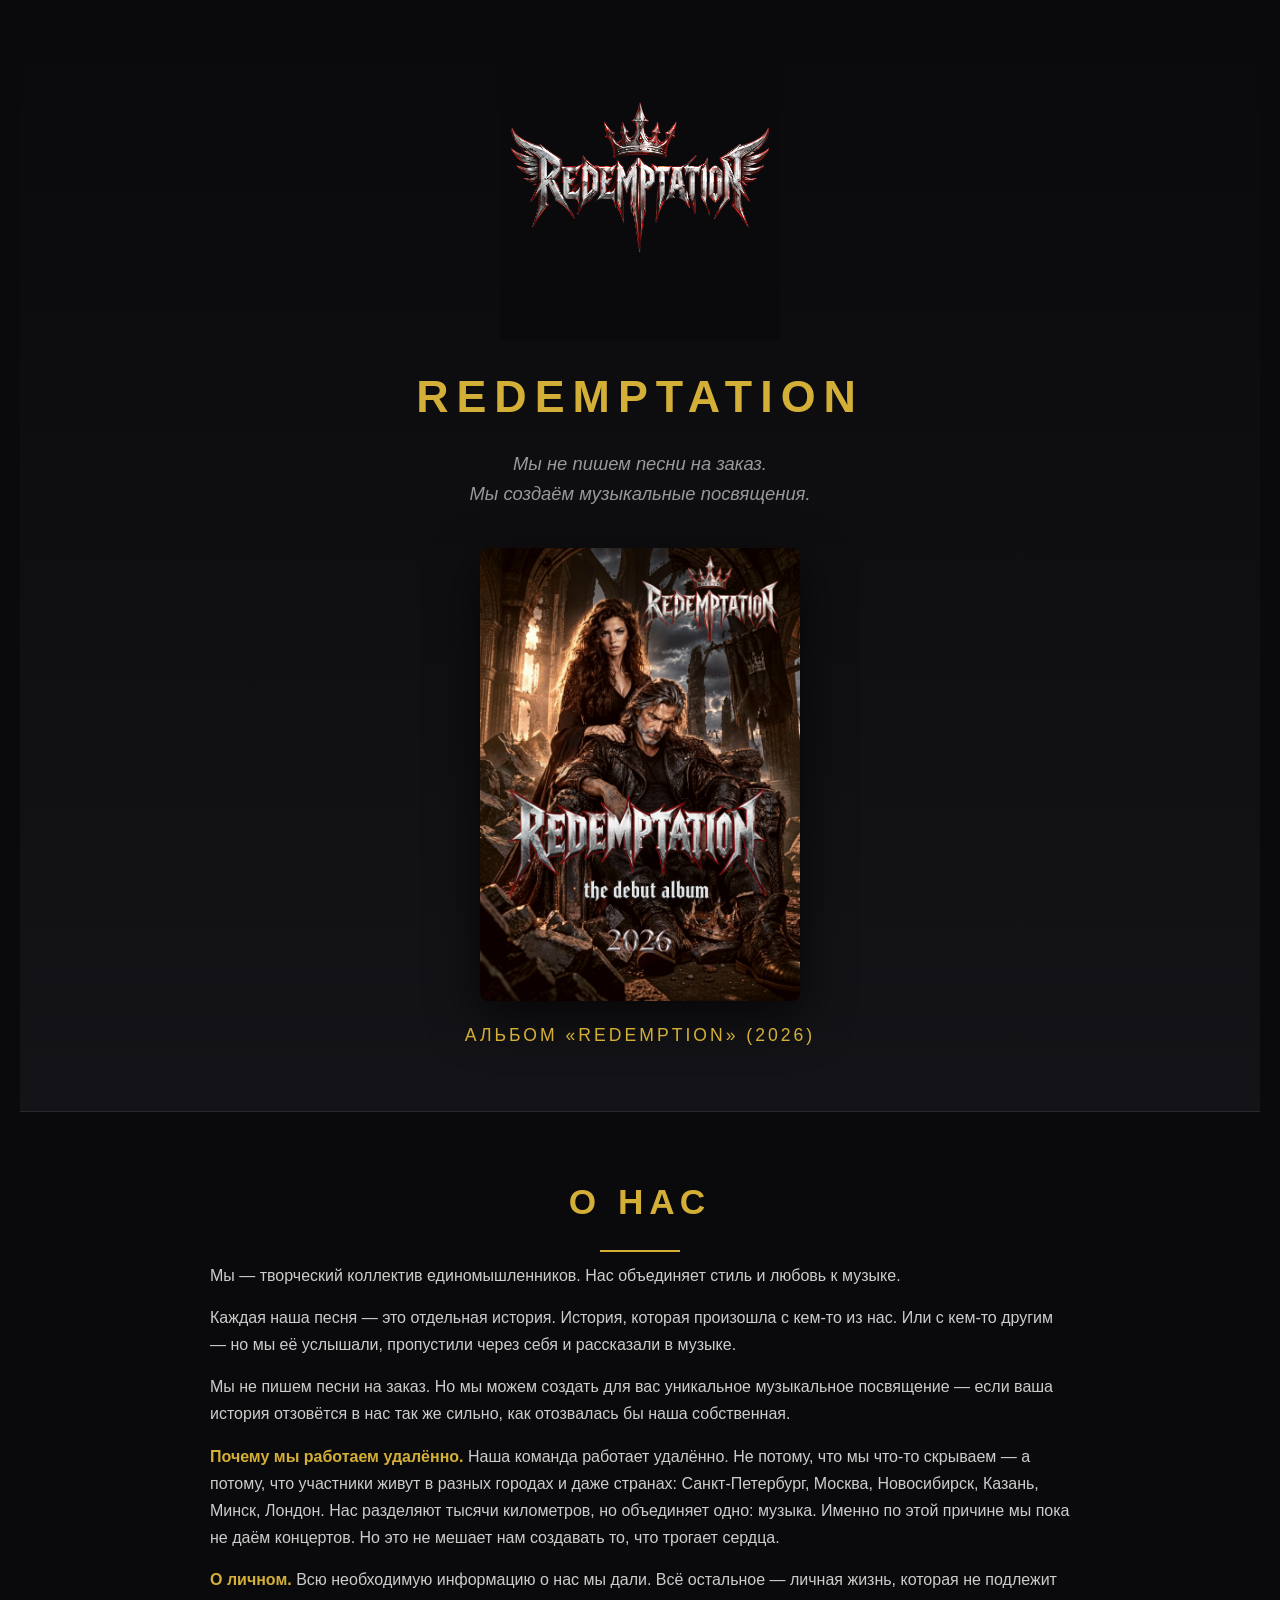
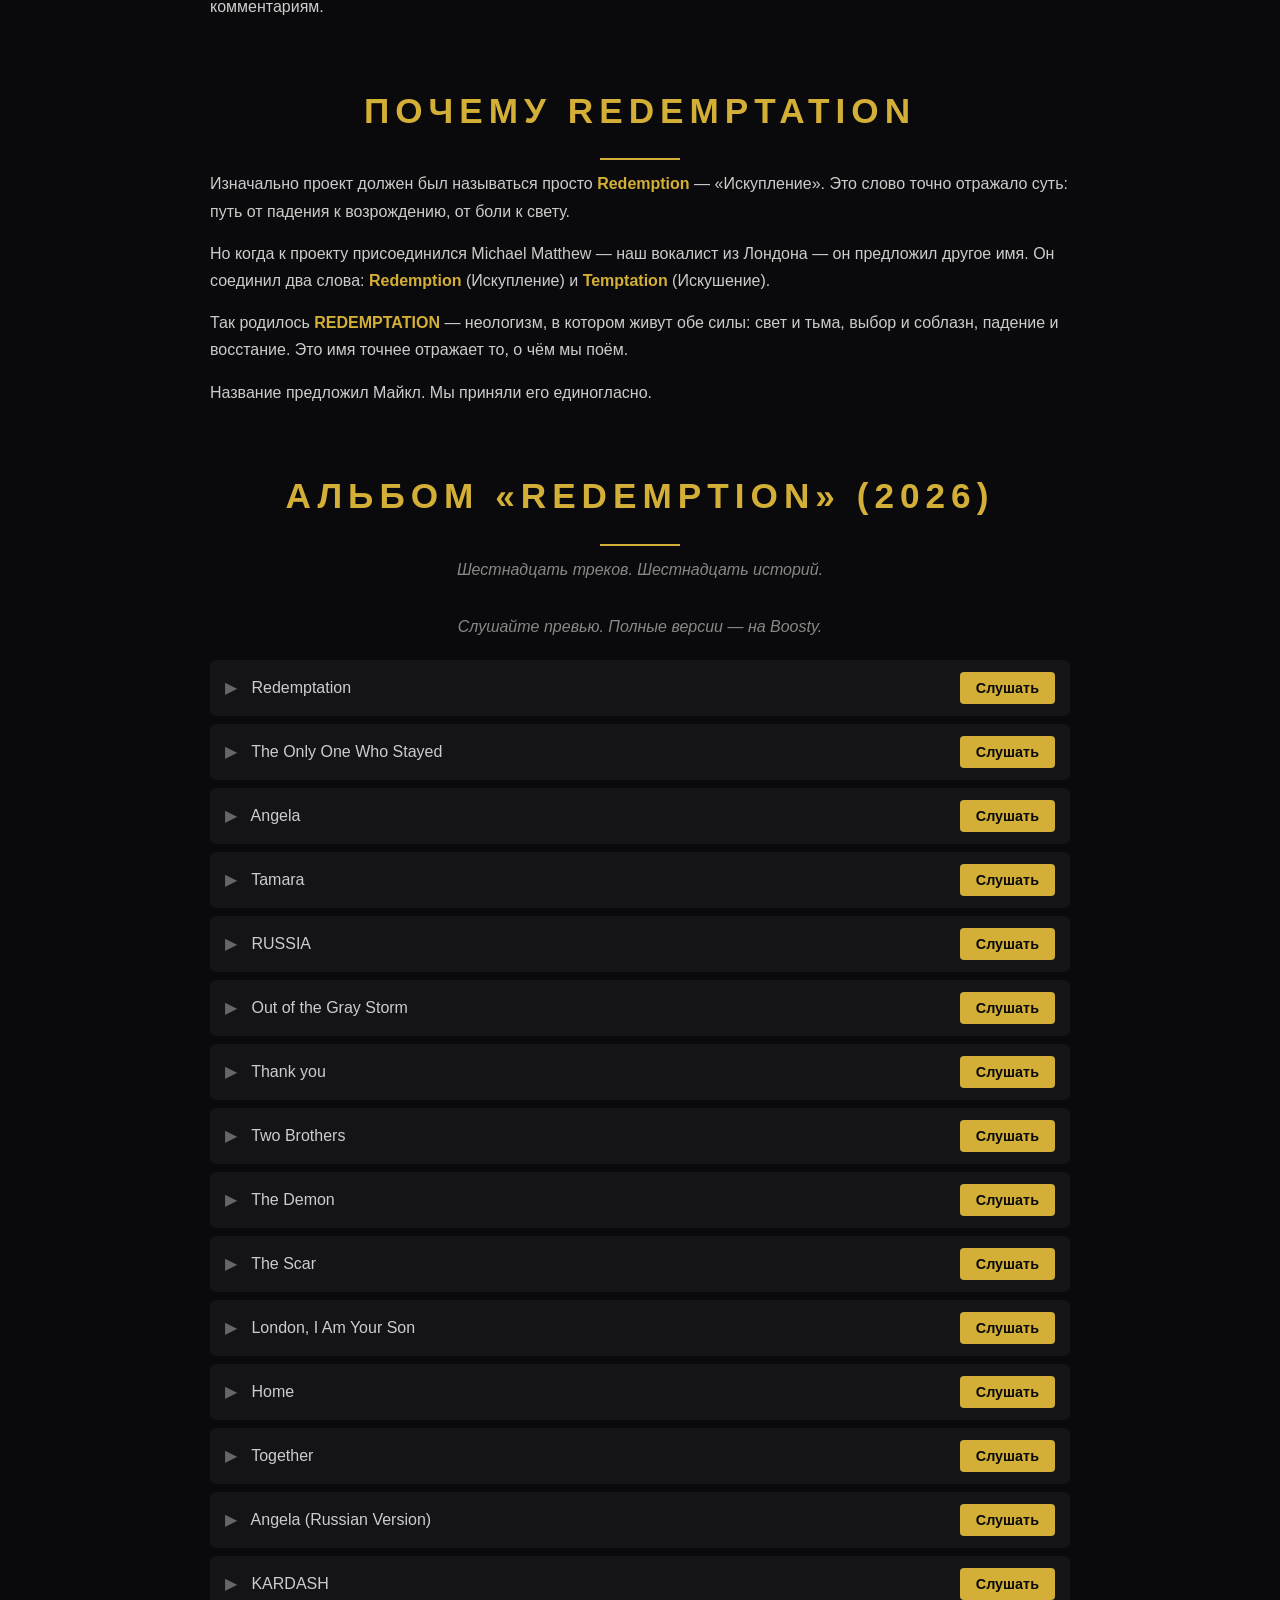
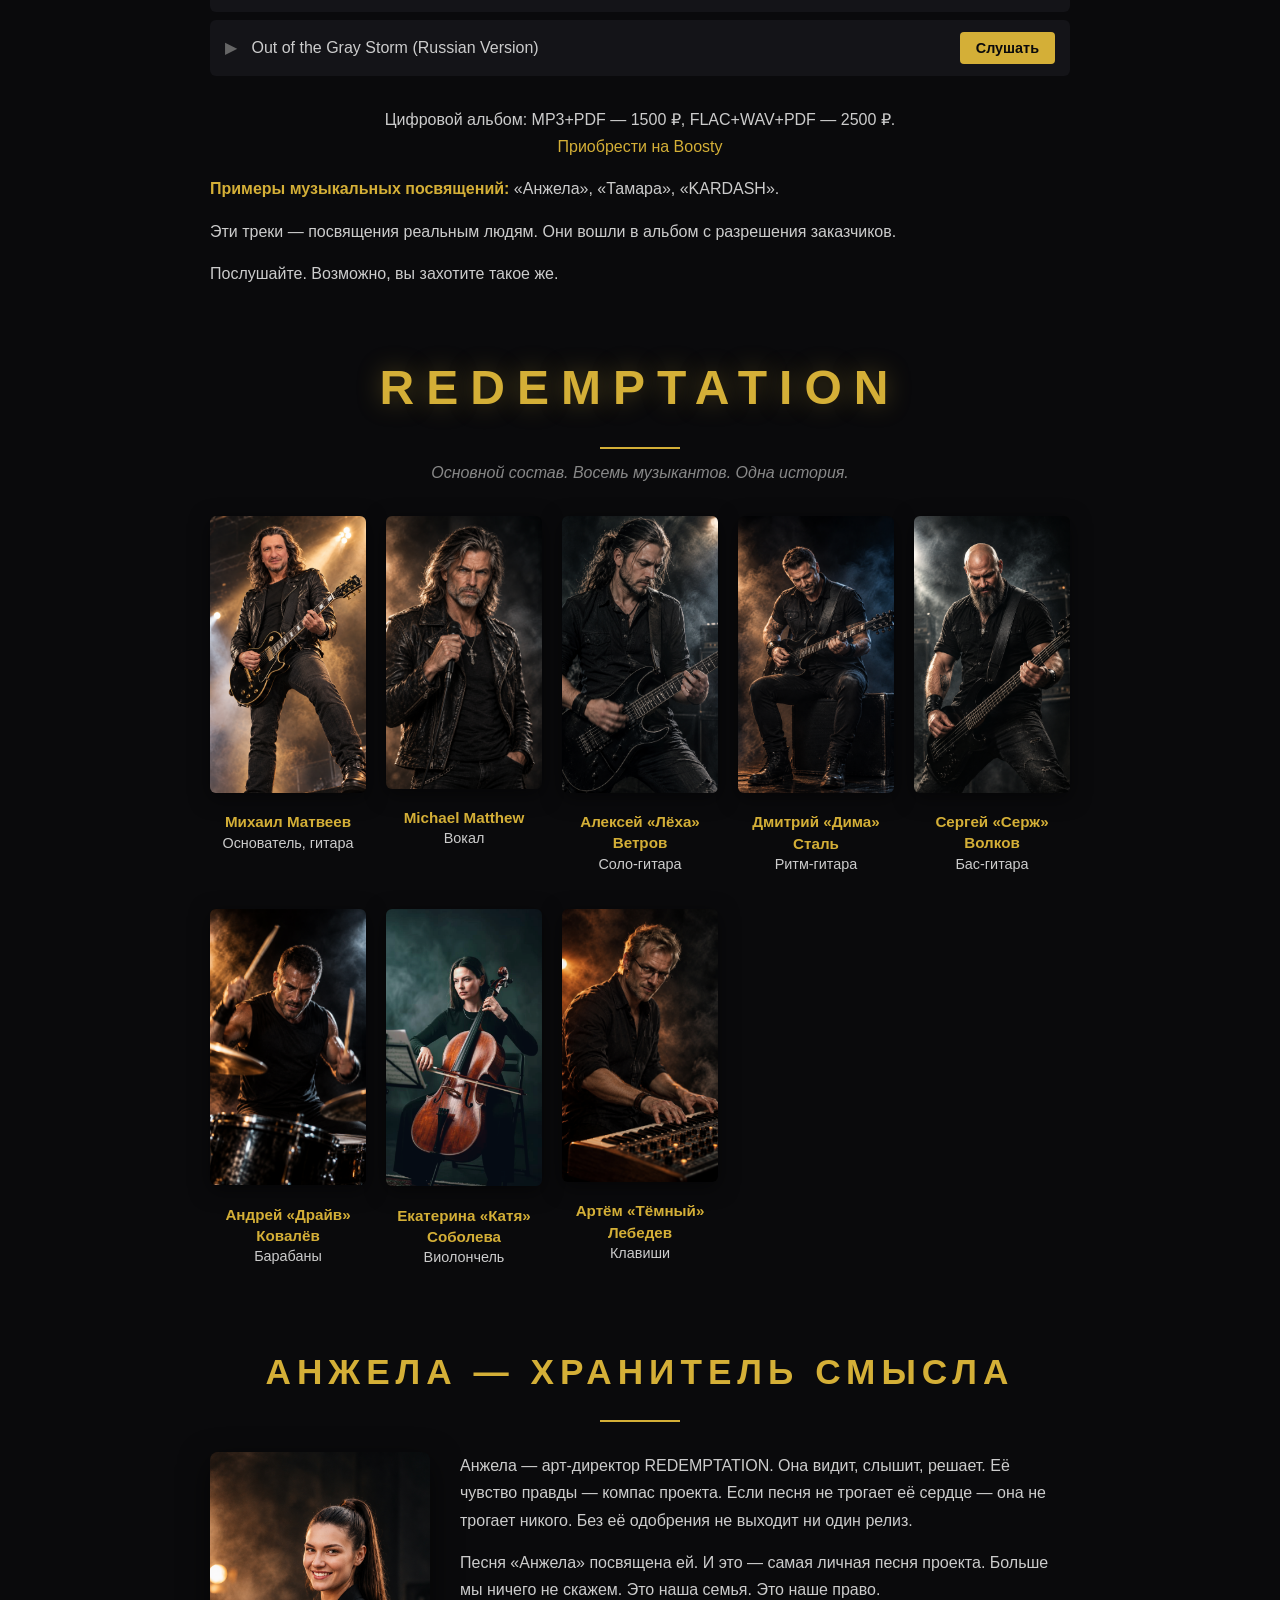
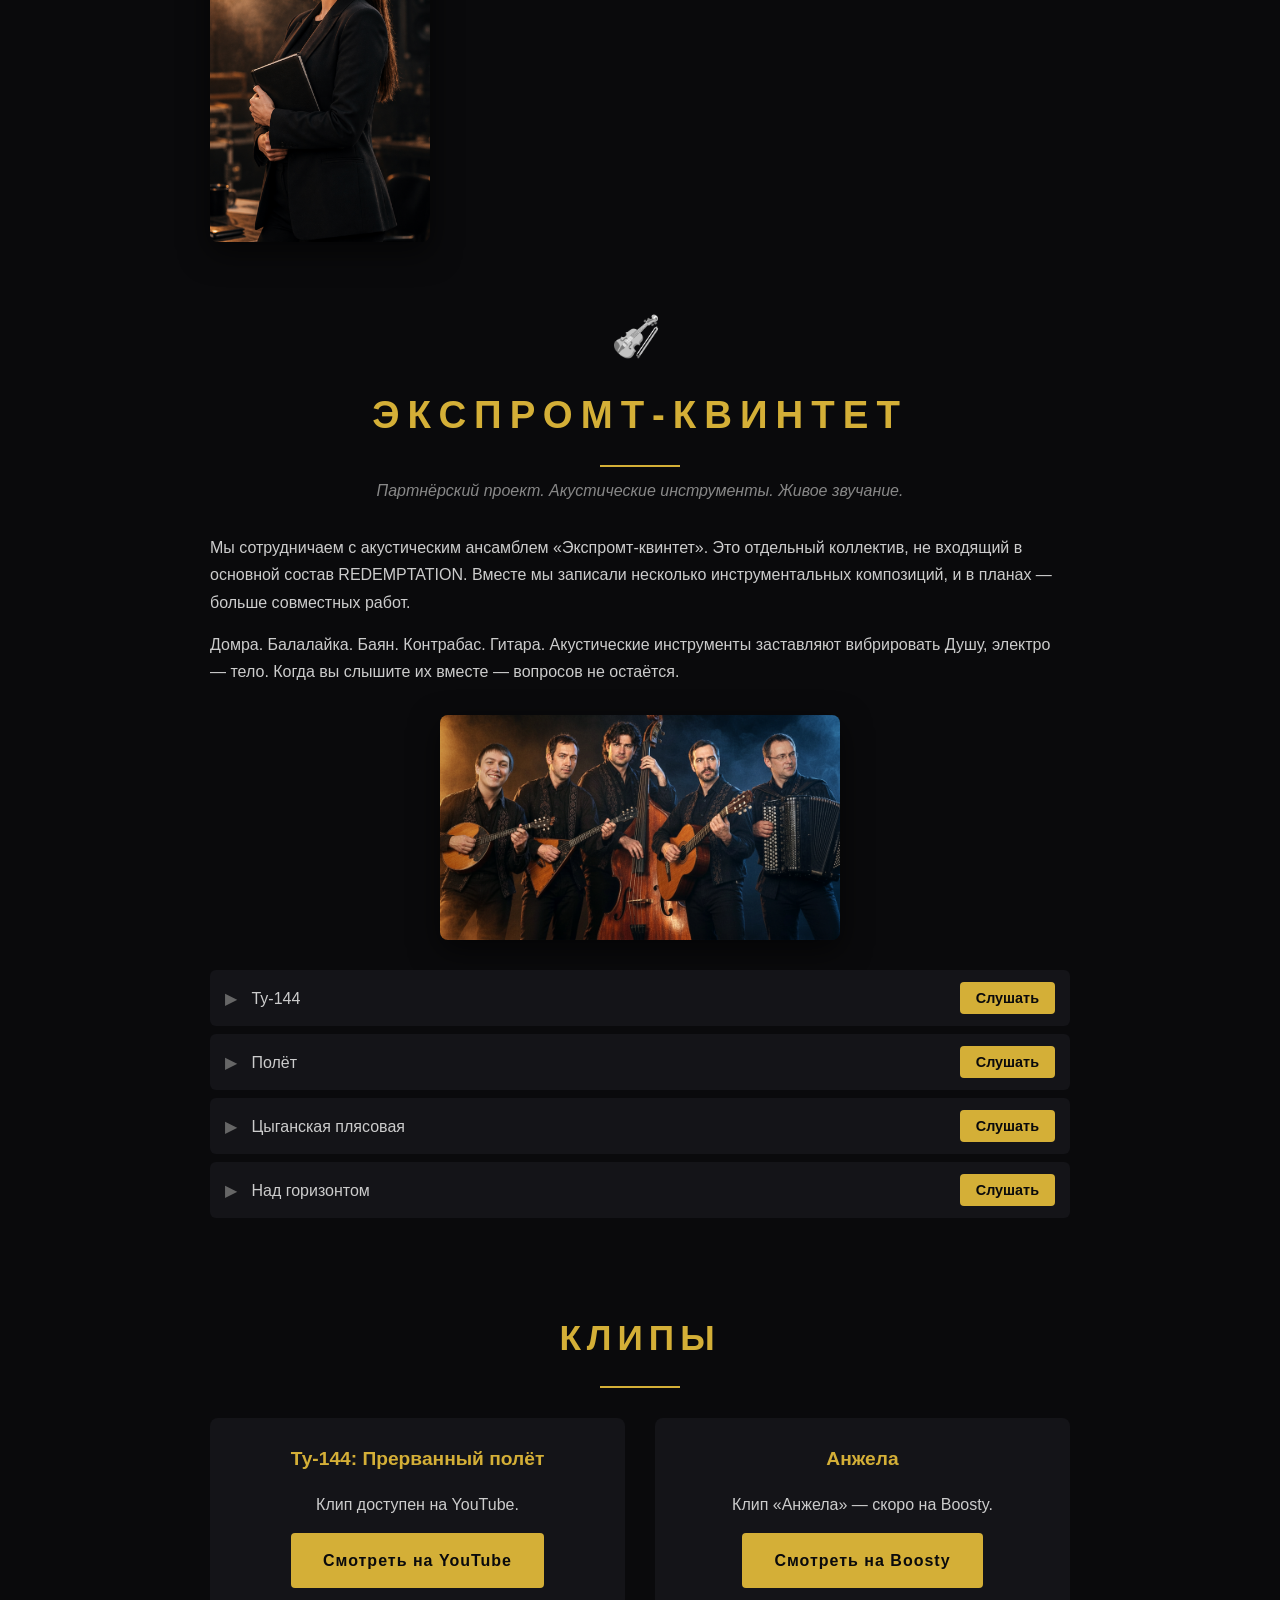
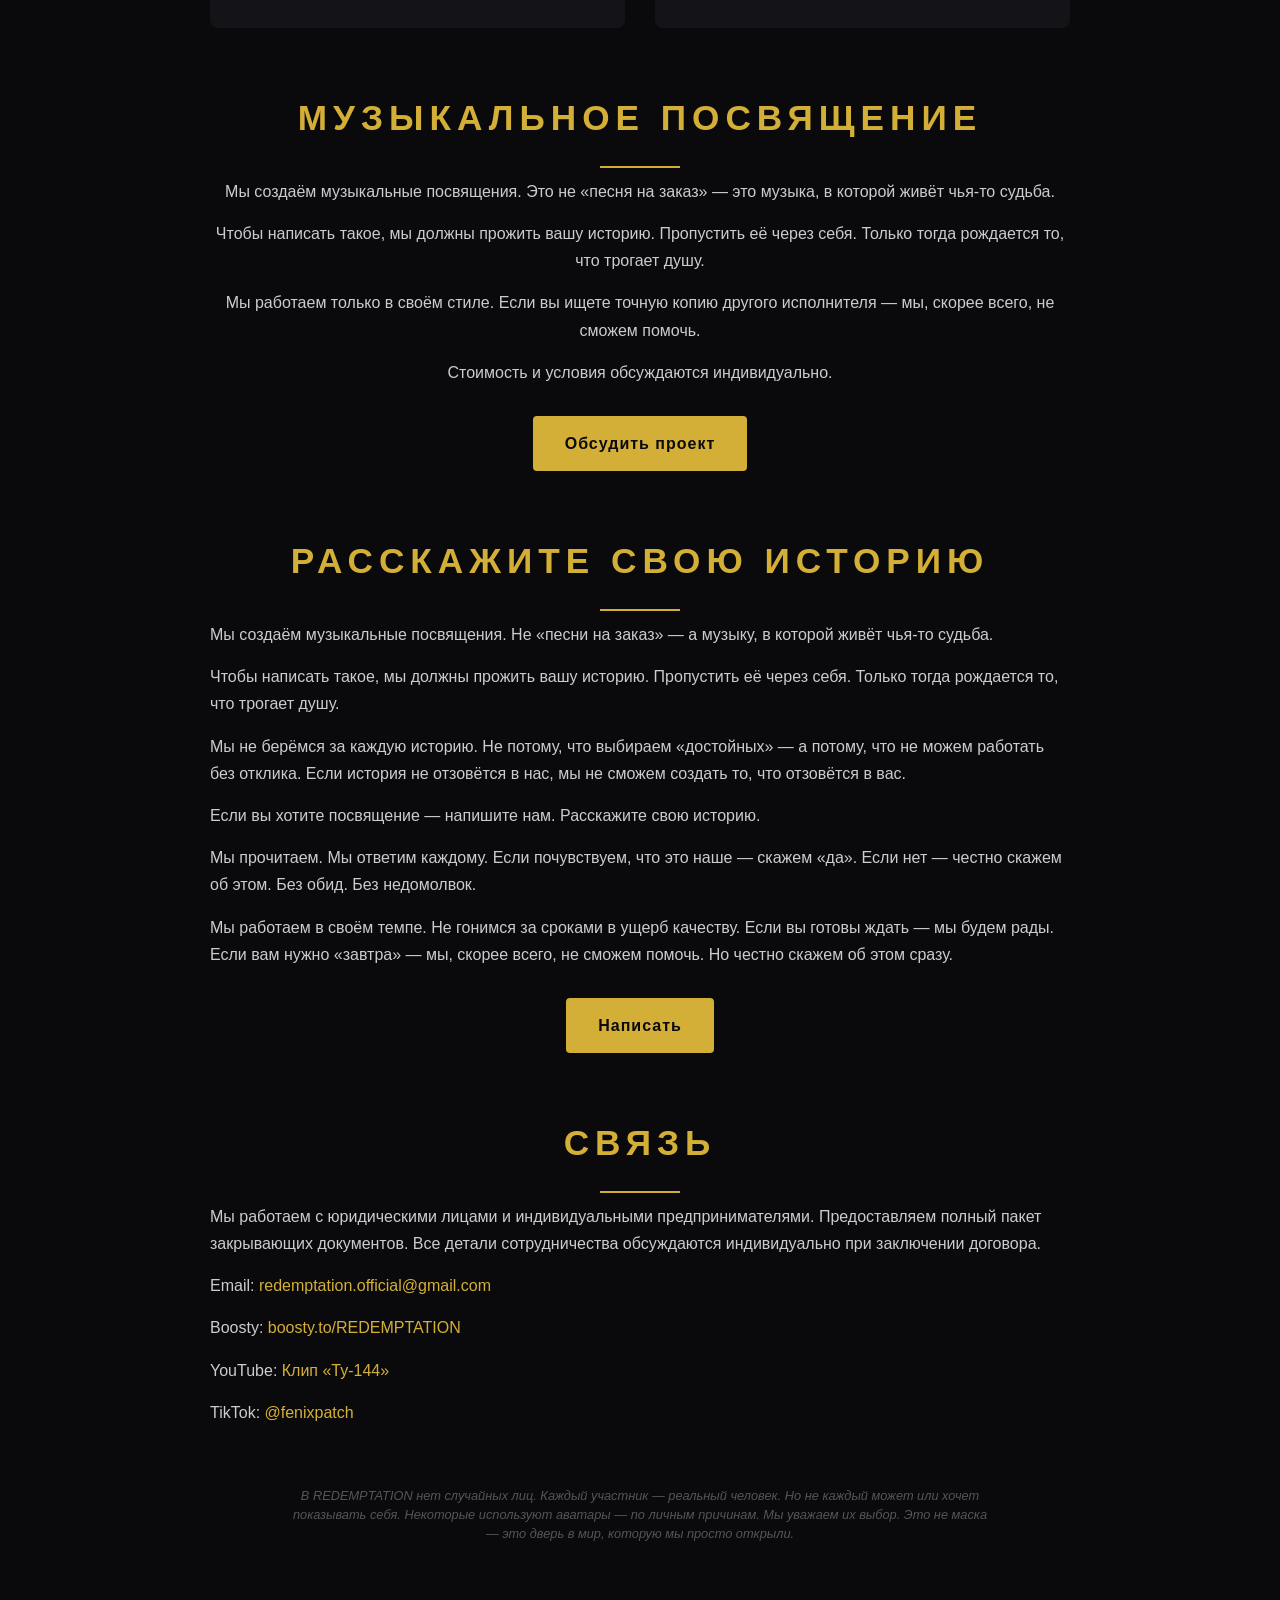
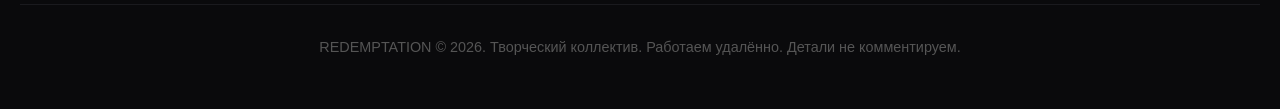
==== commit 42886aaf: "Update index.html Замена index.html" ====
--- a/index.html
+++ b/index.html
@@ -36,15 +36,17 @@
   <section id="tracks">
     <h2>Альбом «Redemption» (2026)</h2>
     <p class="section-subtitle">Шестнадцать треков. Шестнадцать историй.</p>
+    <p class="section-subtitle" style="margin-bottom: 20px;">Слушайте превью. Полные версии — на Boosty.</p>
     <div id="track-list"></div>
-    <p class="section-subtitle" style="margin-top: 30px;">Слушайте превью. Полные версии — на Boosty.</p>
-    <p style="text-align:center; color:#ccc; margin-top: 10px;">
+    <p style="text-align:center; color:#ccc; margin-top: 30px;">
       Цифровой альбом: MP3+PDF — 1500 ₽, FLAC+WAV+PDF — 2500 ₽.<br>
       <a href="https://boosty.to/REDEMPTATION" target="_blank">Приобрести на Boosty</a>
     </p>
-    <p class="fine-print" style="margin-top: 30px;">
-      Некоторые треки этого альбома — музыкальные посвящения реальным людям: «Анжела», «Тамара», «KARDASH». Они вошли в альбом с разрешения заказчиков.
-    </p>
+    <div class="dedication-note">
+      <p><strong>Примеры музыкальных посвящений:</strong> «Анжела», «Тамара», «KARDASH».</p>
+      <p>Эти треки — посвящения реальным людям. Они вошли в альбом с разрешения заказчиков.</p>
+      <p>Послушайте. Возможно, вы захотите такое же.</p>
+    </div>
   </section>
 
   <section id="band">
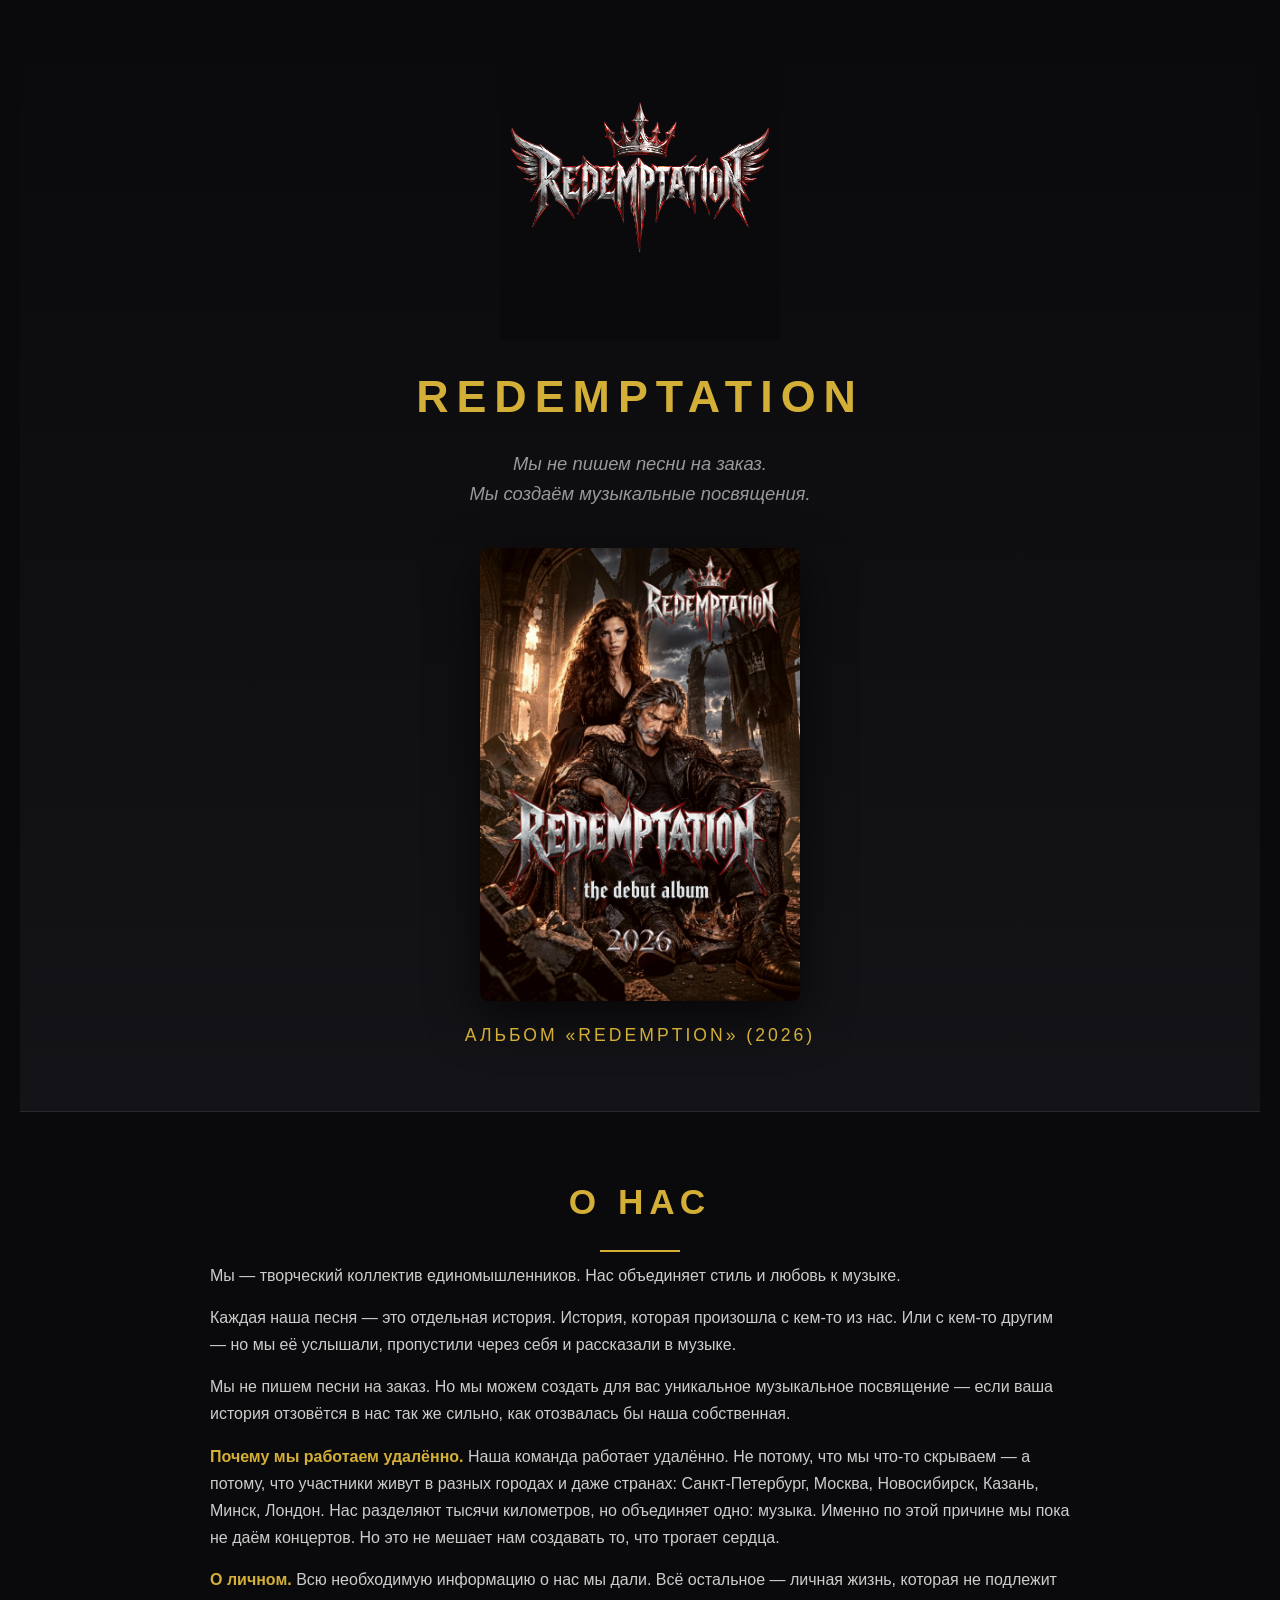
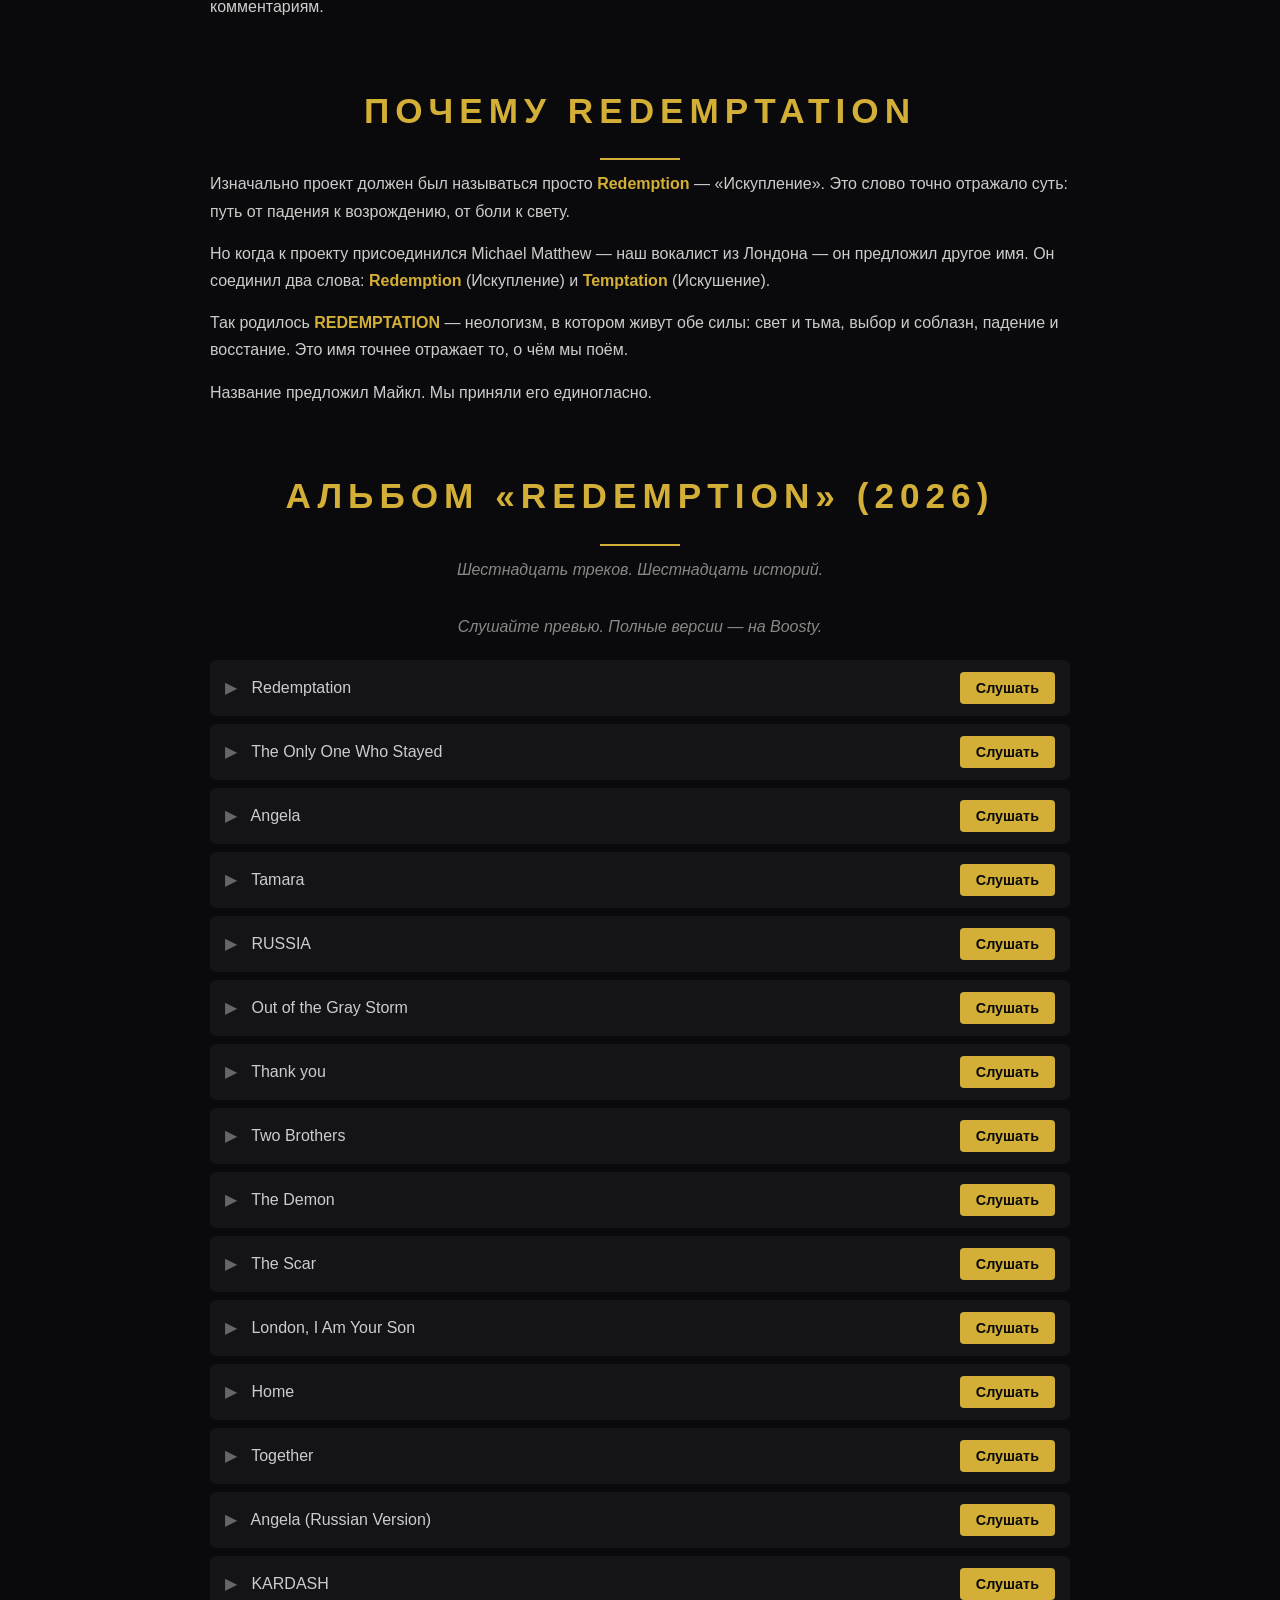
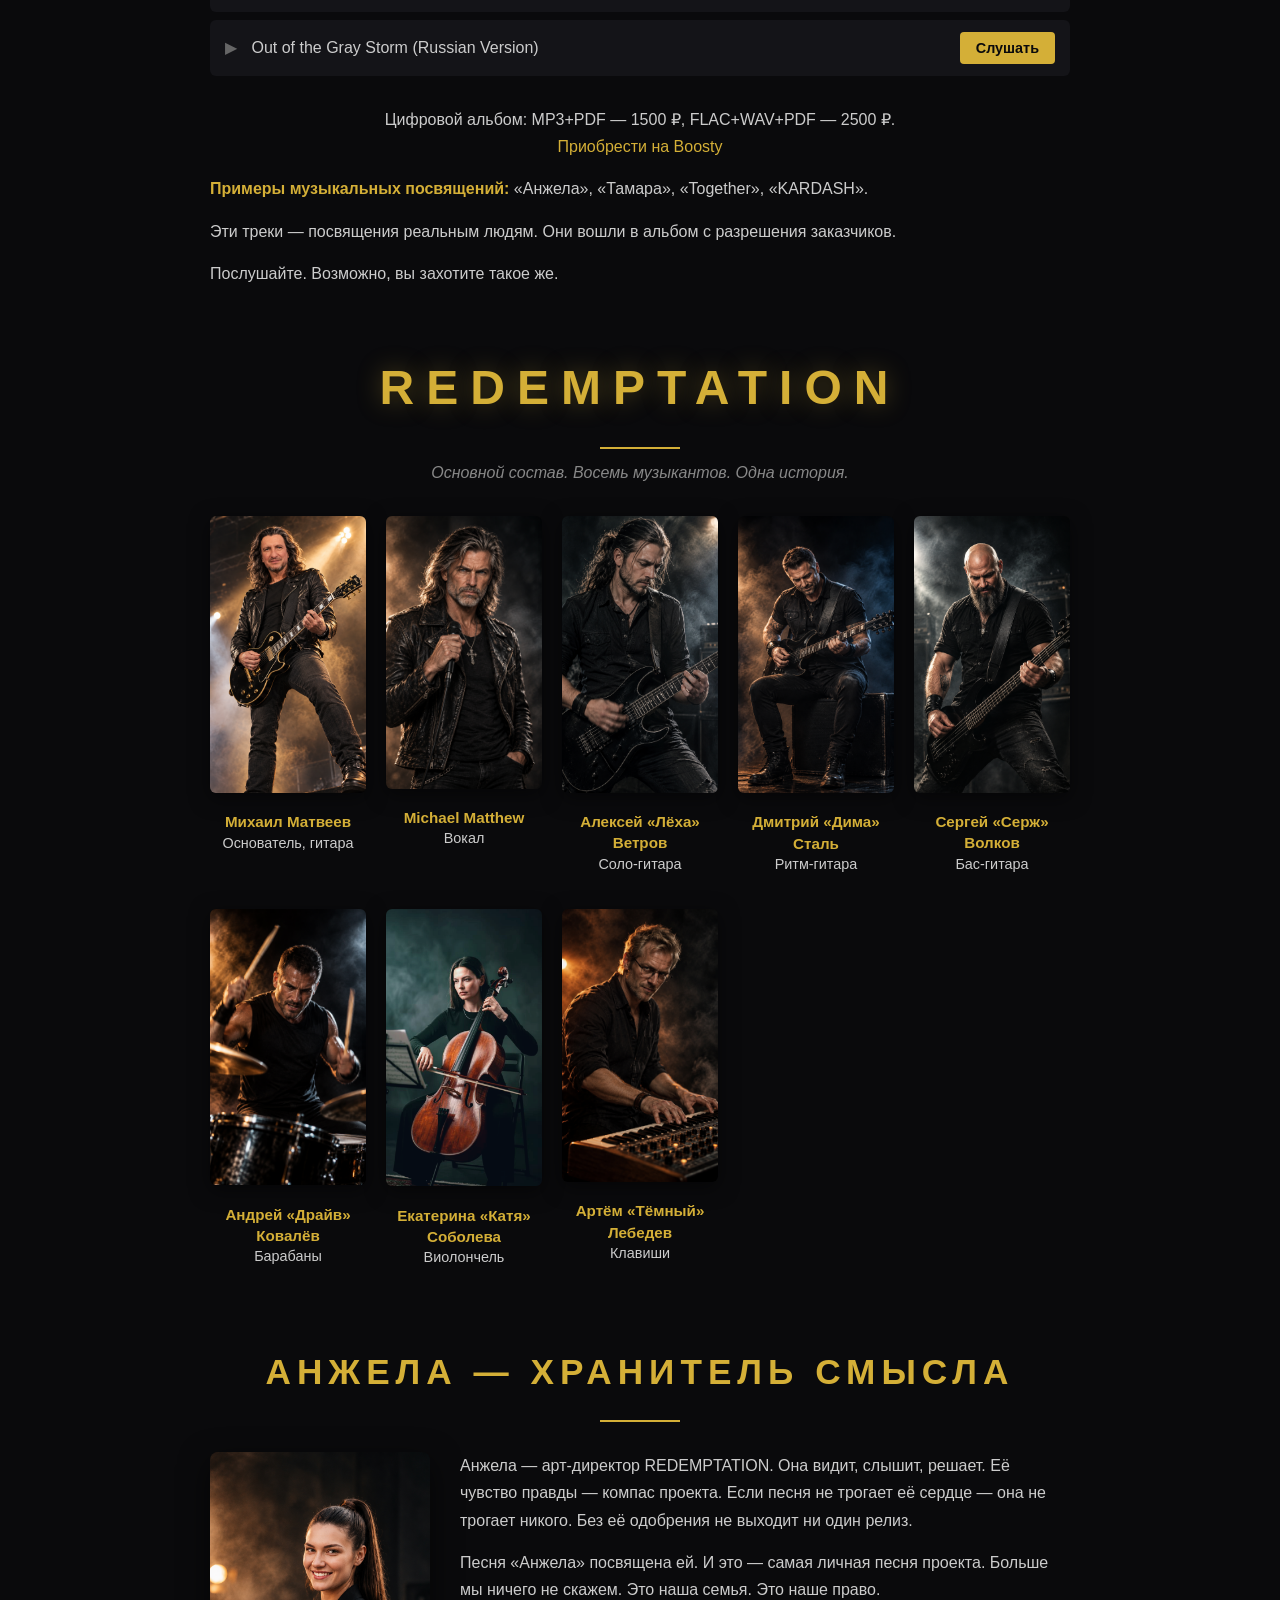
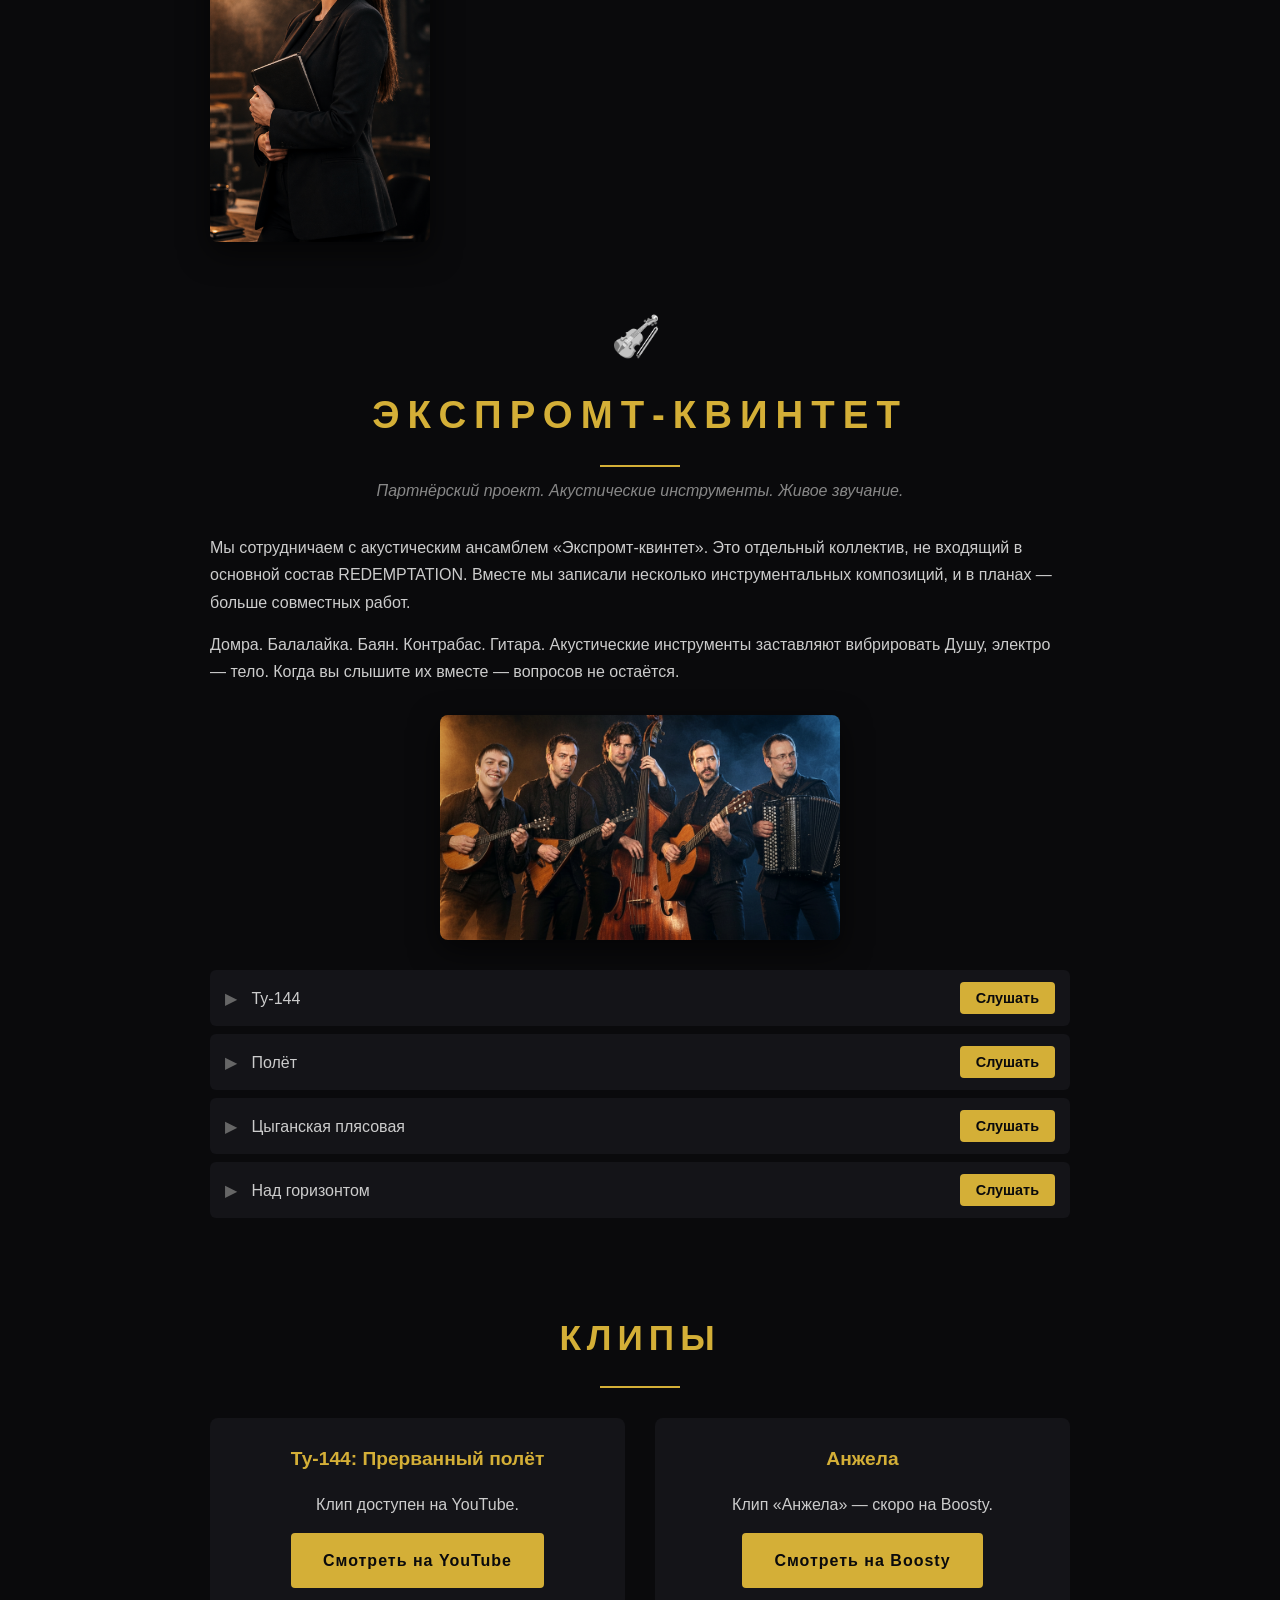
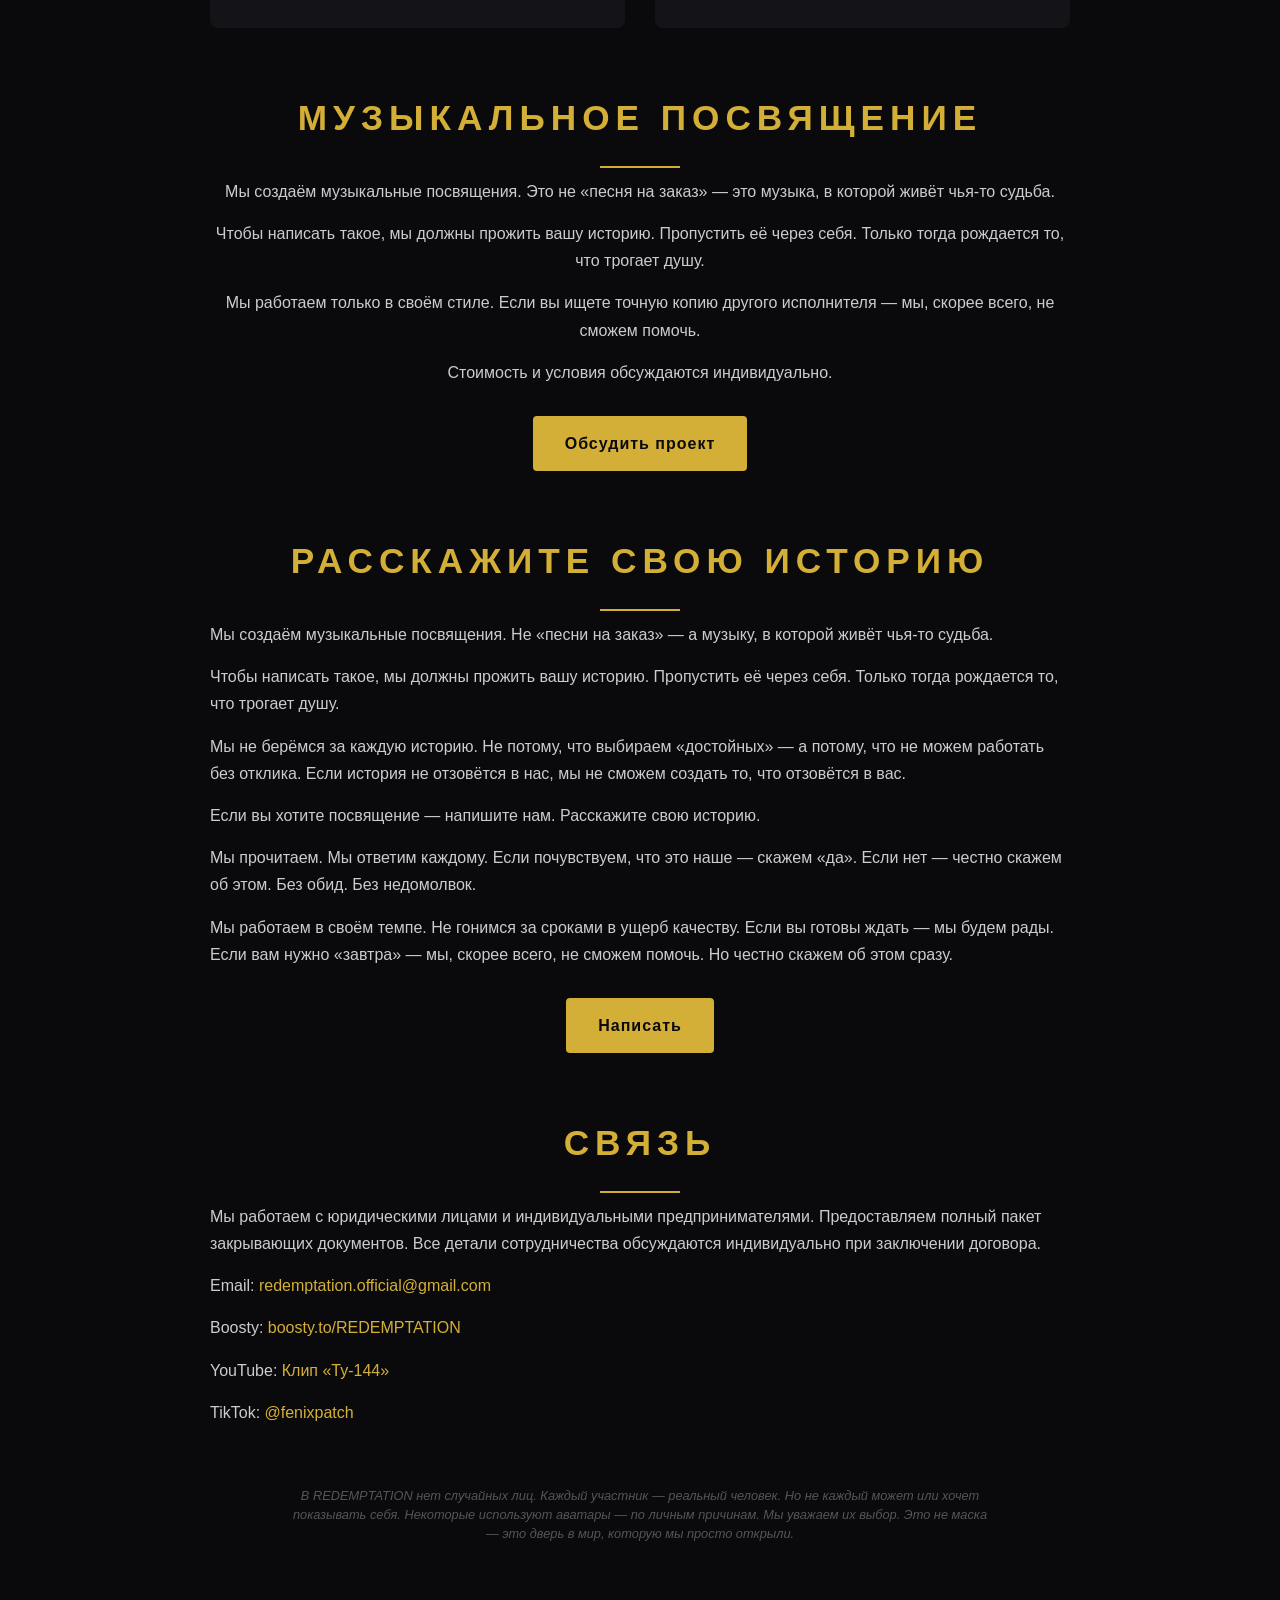
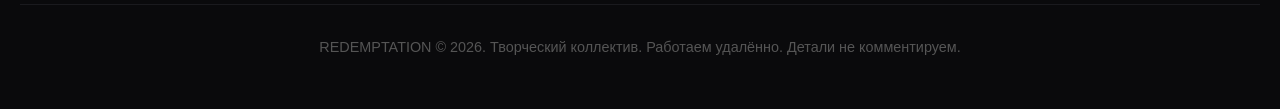
==== commit f53d9afb: "Update index.html Add Together to dedications" ====
--- a/index.html
+++ b/index.html
@@ -42,8 +42,8 @@
       Цифровой альбом: MP3+PDF — 1500 ₽, FLAC+WAV+PDF — 2500 ₽.<br>
       <a href="https://boosty.to/REDEMPTATION" target="_blank">Приобрести на Boosty</a>
     </p>
-    <div class="dedication-note">
-      <p><strong>Примеры музыкальных посвящений:</strong> «Анжела», «Тамара», «KARDASH».</p>
+        <div class="dedication-note">
+      <p><strong>Примеры музыкальных посвящений:</strong> «Анжела», «Тамара», «Together», «KARDASH».</p>
       <p>Эти треки — посвящения реальным людям. Они вошли в альбом с разрешения заказчиков.</p>
       <p>Послушайте. Возможно, вы захотите такое же.</p>
     </div>
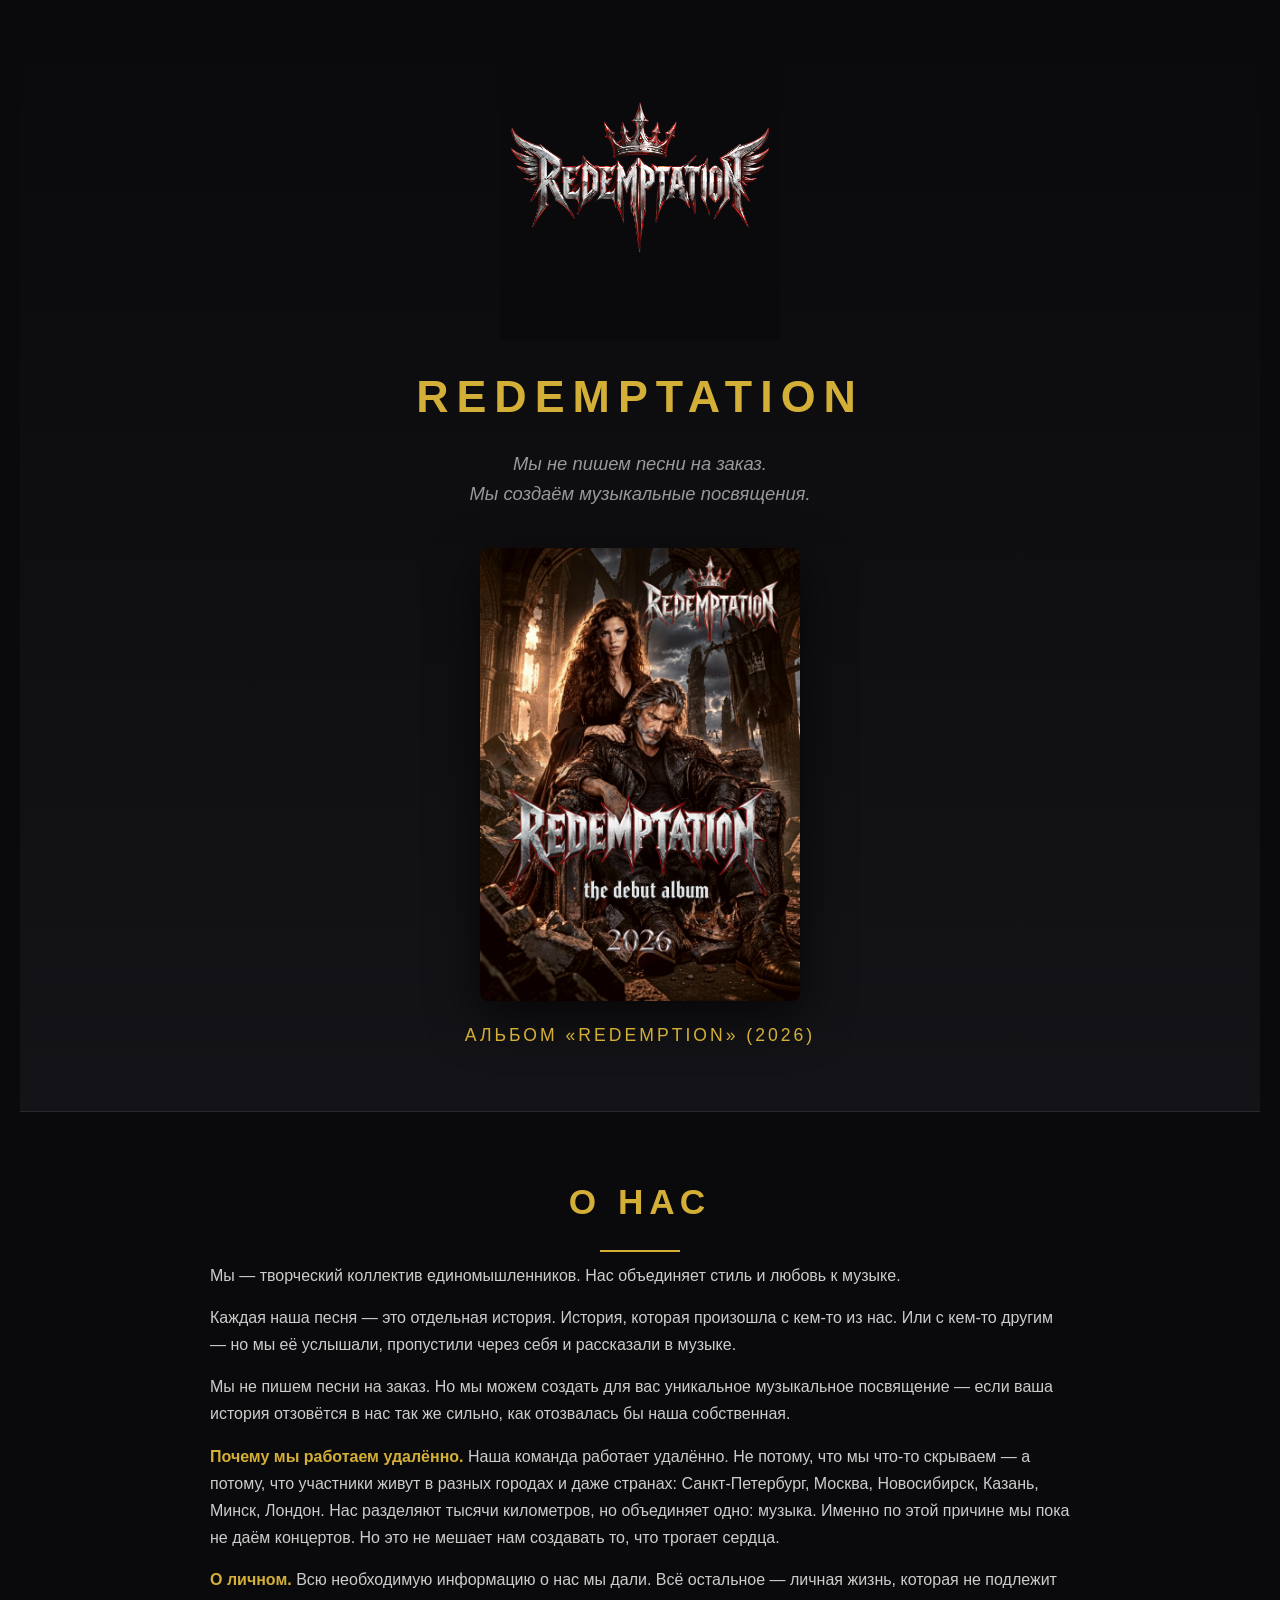
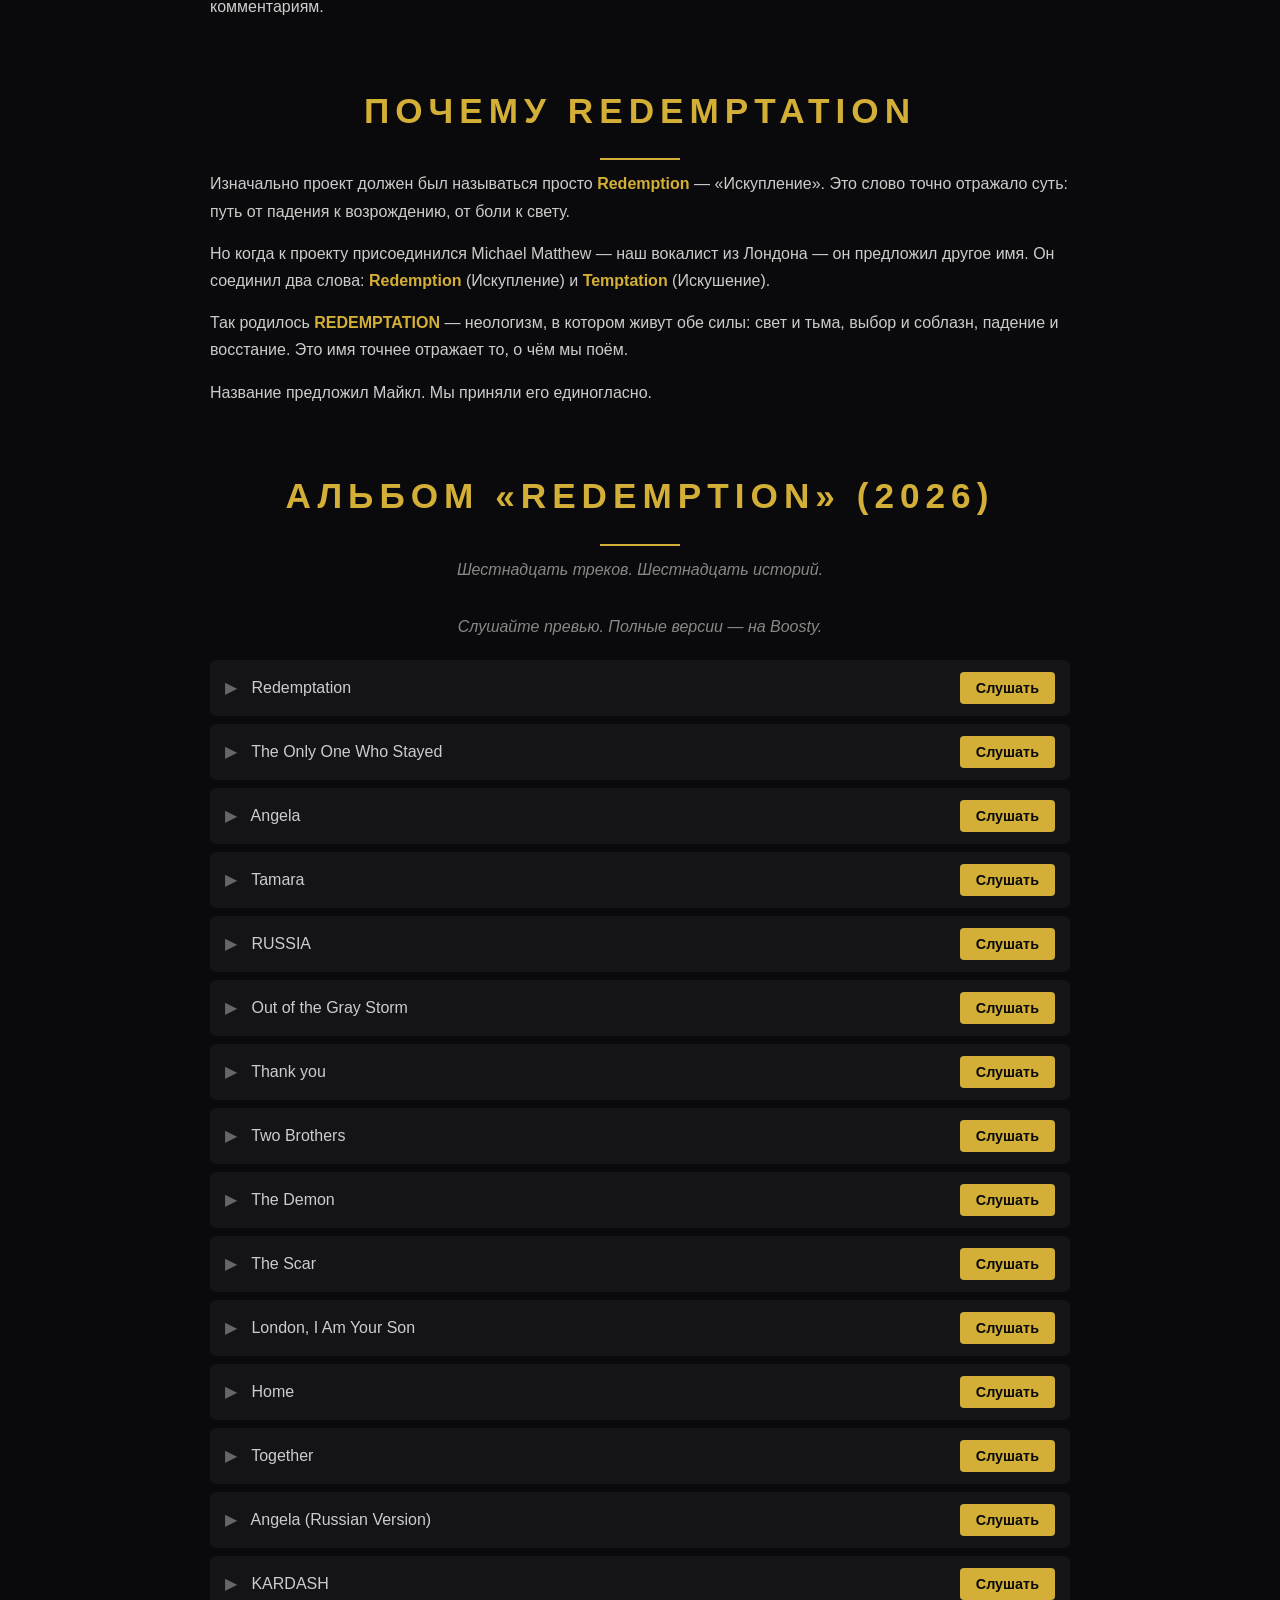
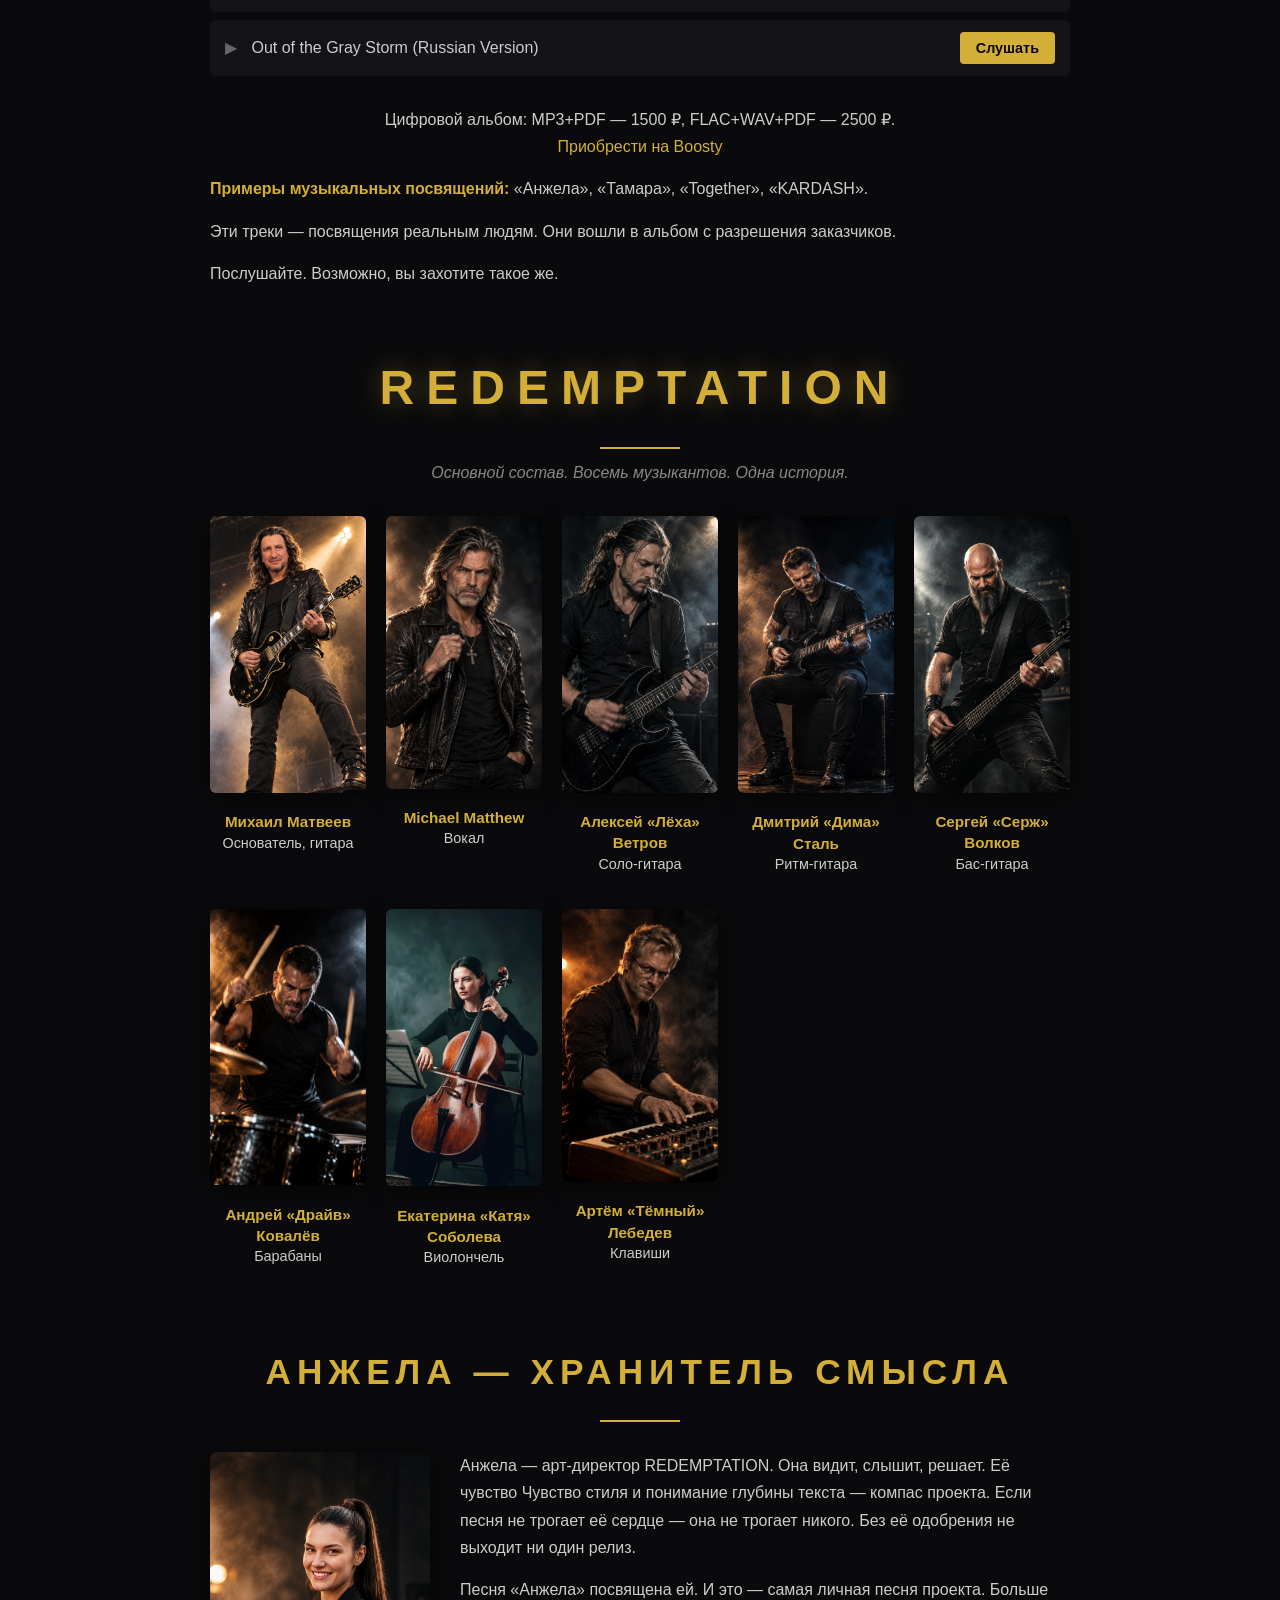
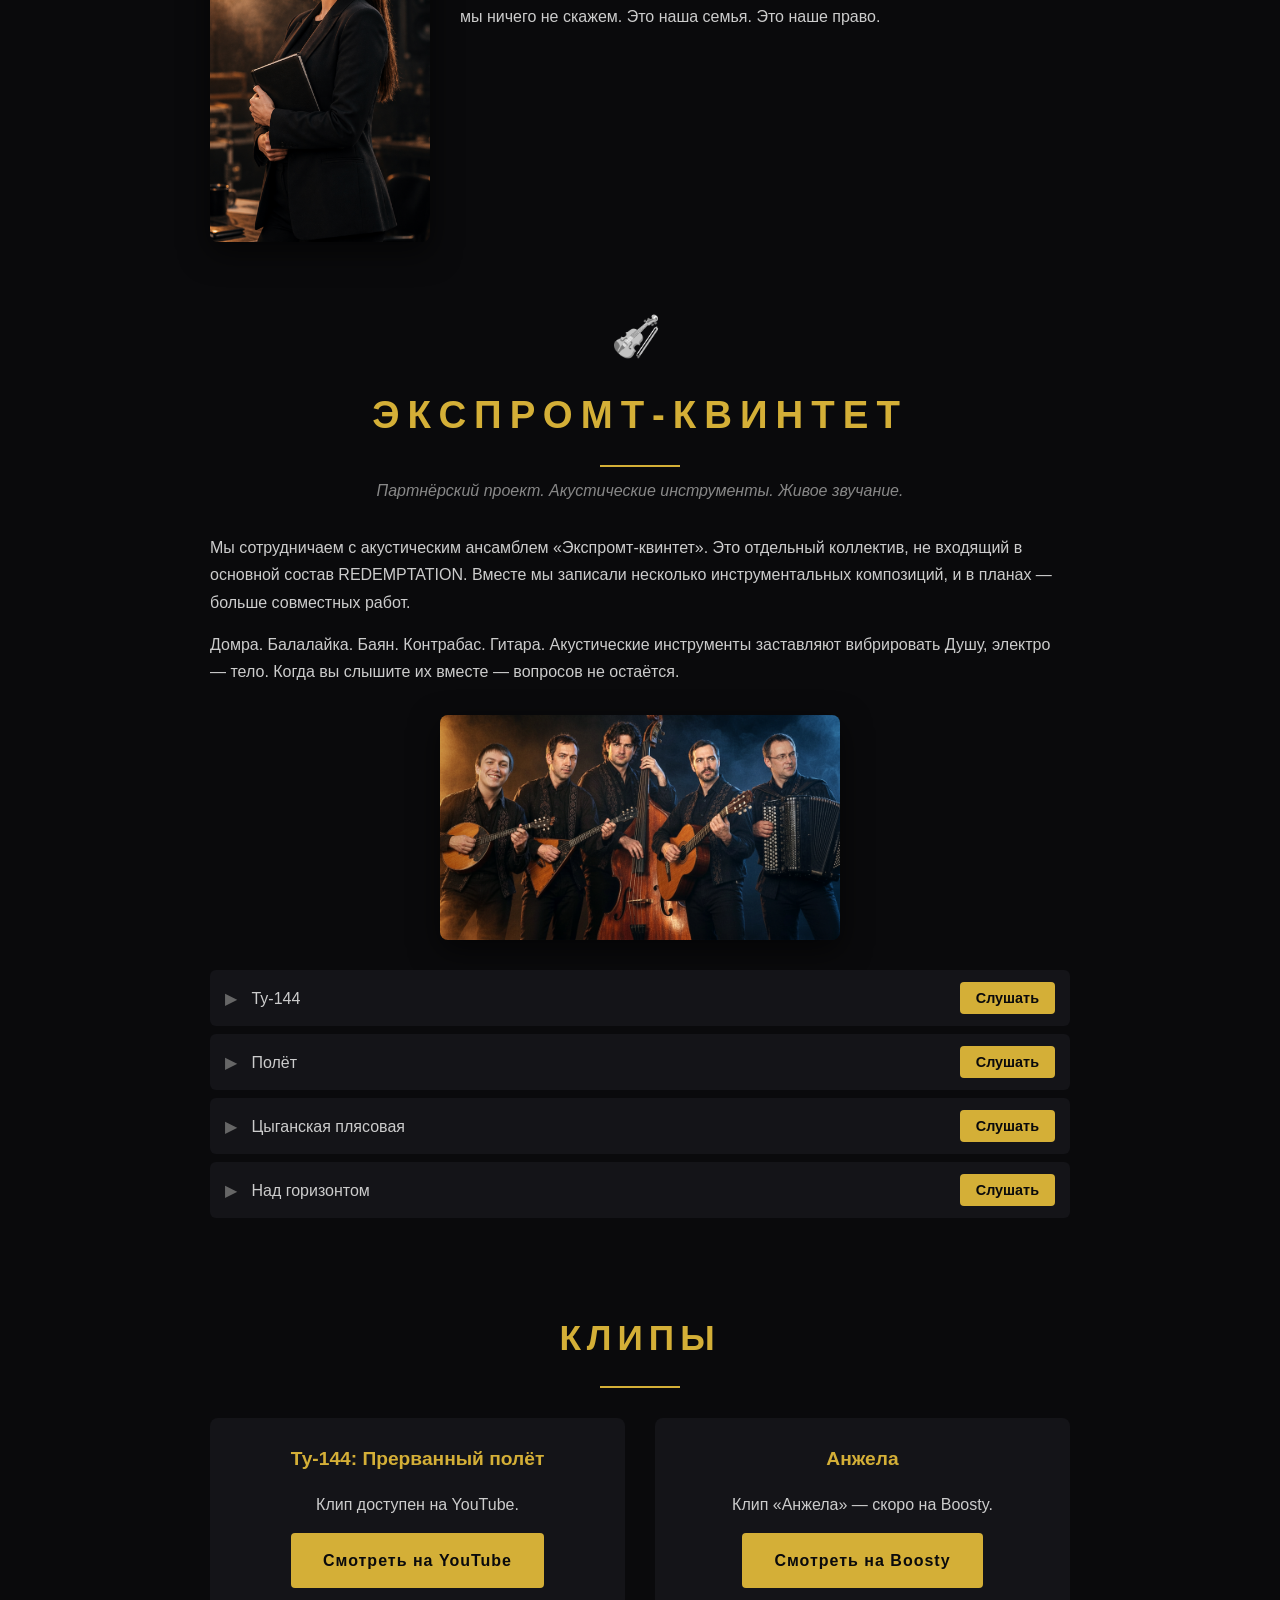
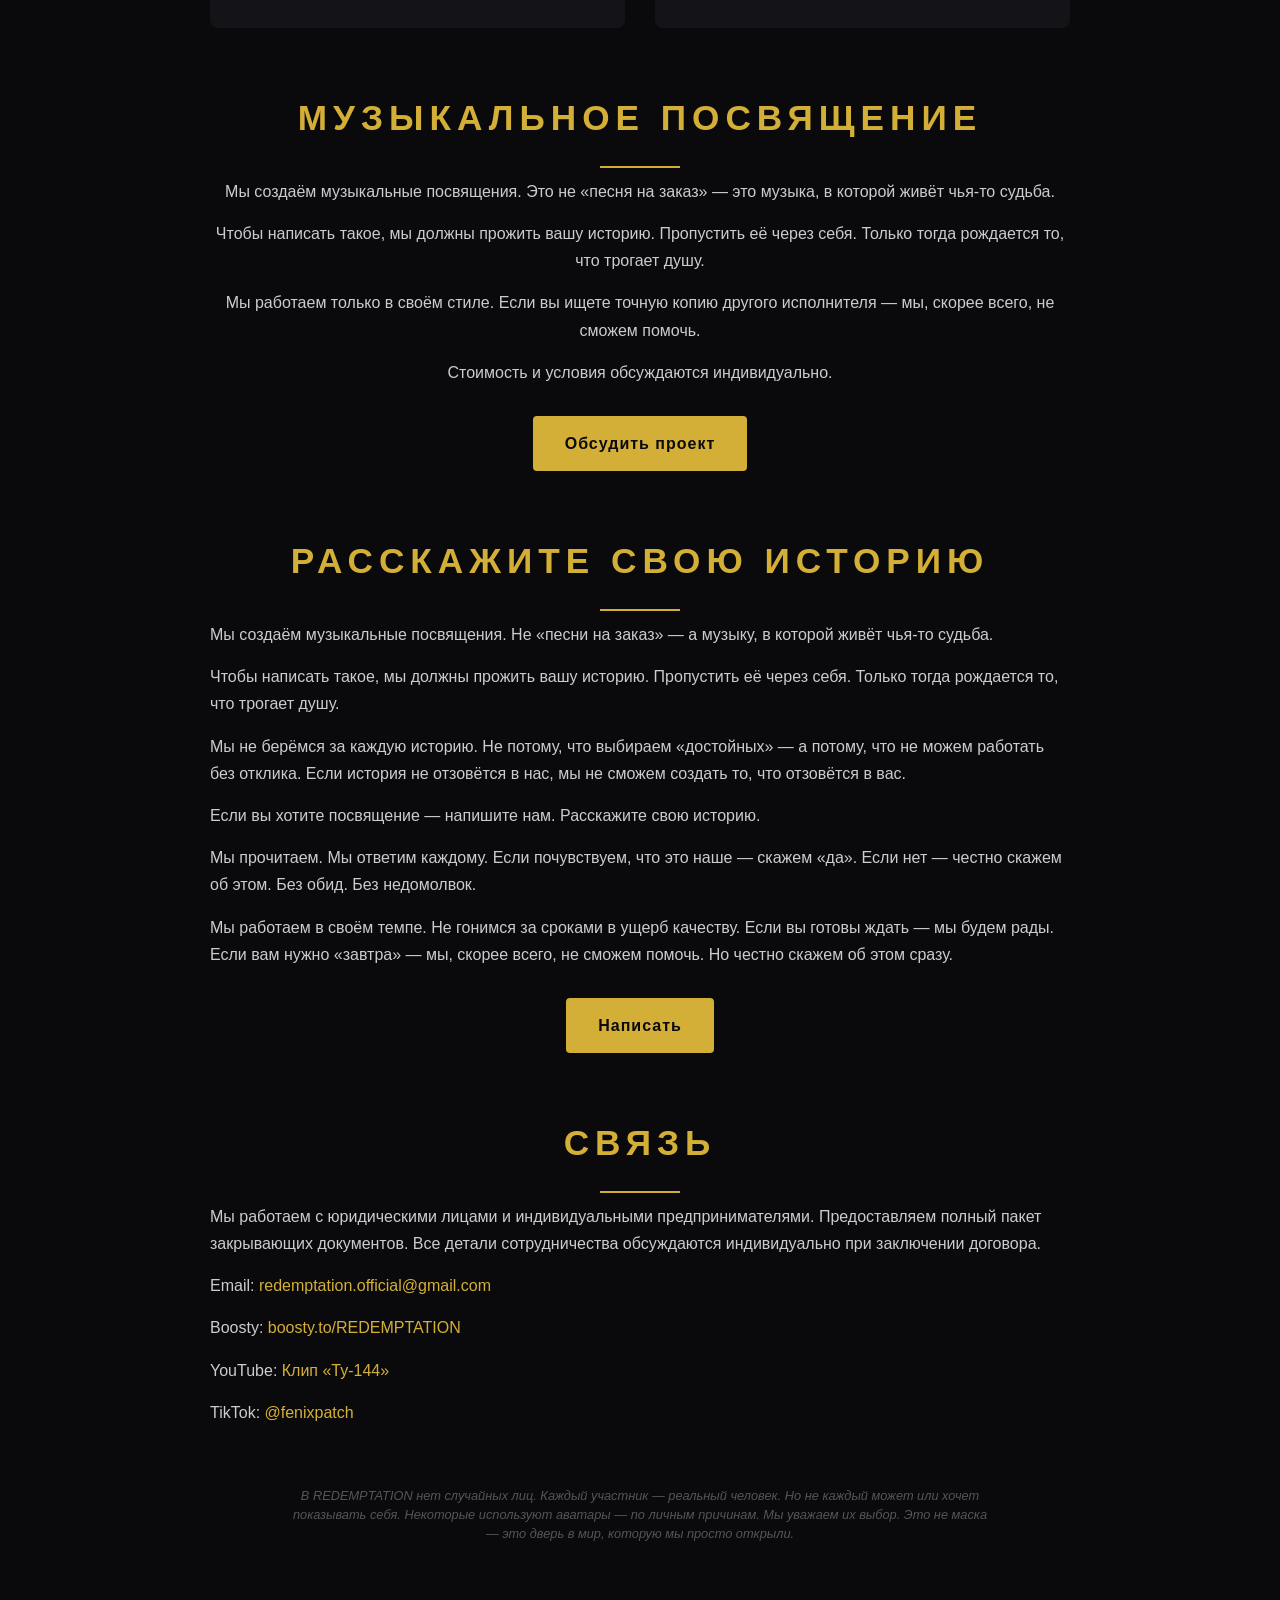
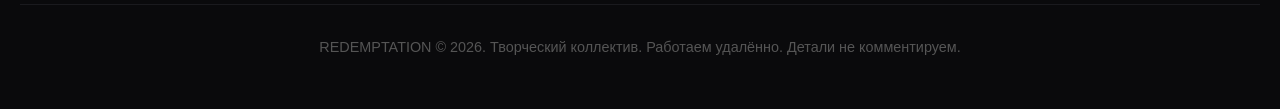
==== commit 433c3503: "Update index.html Вставка "Чувство стиля и понимание глубины текста"" ====
--- a/index.html
+++ b/index.html
@@ -60,7 +60,7 @@
     <div class="angela-block">
       <img src="images/angela.jpg" alt="Анжела" class="angela-photo">
       <div class="angela-text">
-        <p>Анжела — арт-директор REDEMPTATION. Она видит, слышит, решает. Её чувство правды — компас проекта. Если песня не трогает её сердце — она не трогает никого. Без её одобрения не выходит ни один релиз.</p>
+        <p>Анжела — арт-директор REDEMPTATION. Она видит, слышит, решает. Её чувство Чувство стиля и понимание глубины текста — компас проекта. Если песня не трогает её сердце — она не трогает никого. Без её одобрения не выходит ни один релиз.</p>
         <p>Песня «Анжела» посвящена ей. И это — самая личная песня проекта. Больше мы ничего не скажем. Это наша семья. Это наше право.</p>
       </div>
     </div>
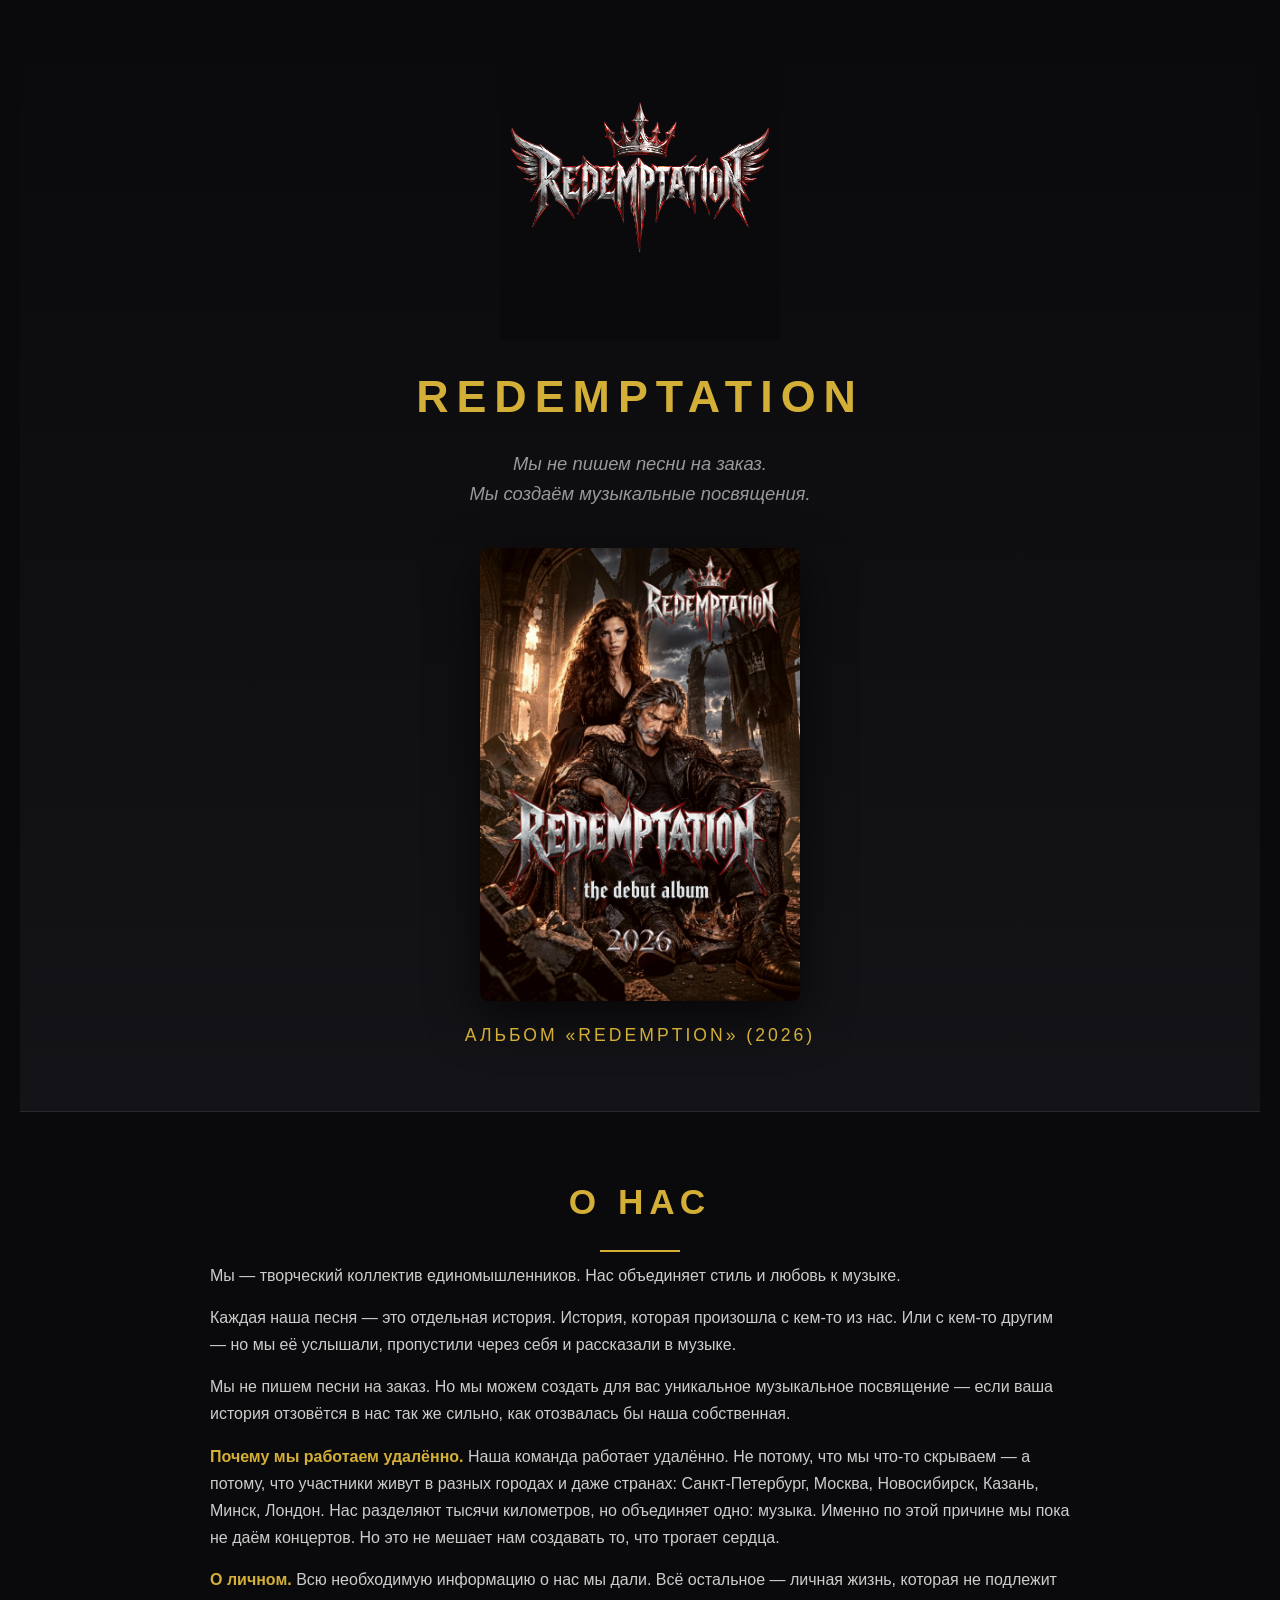
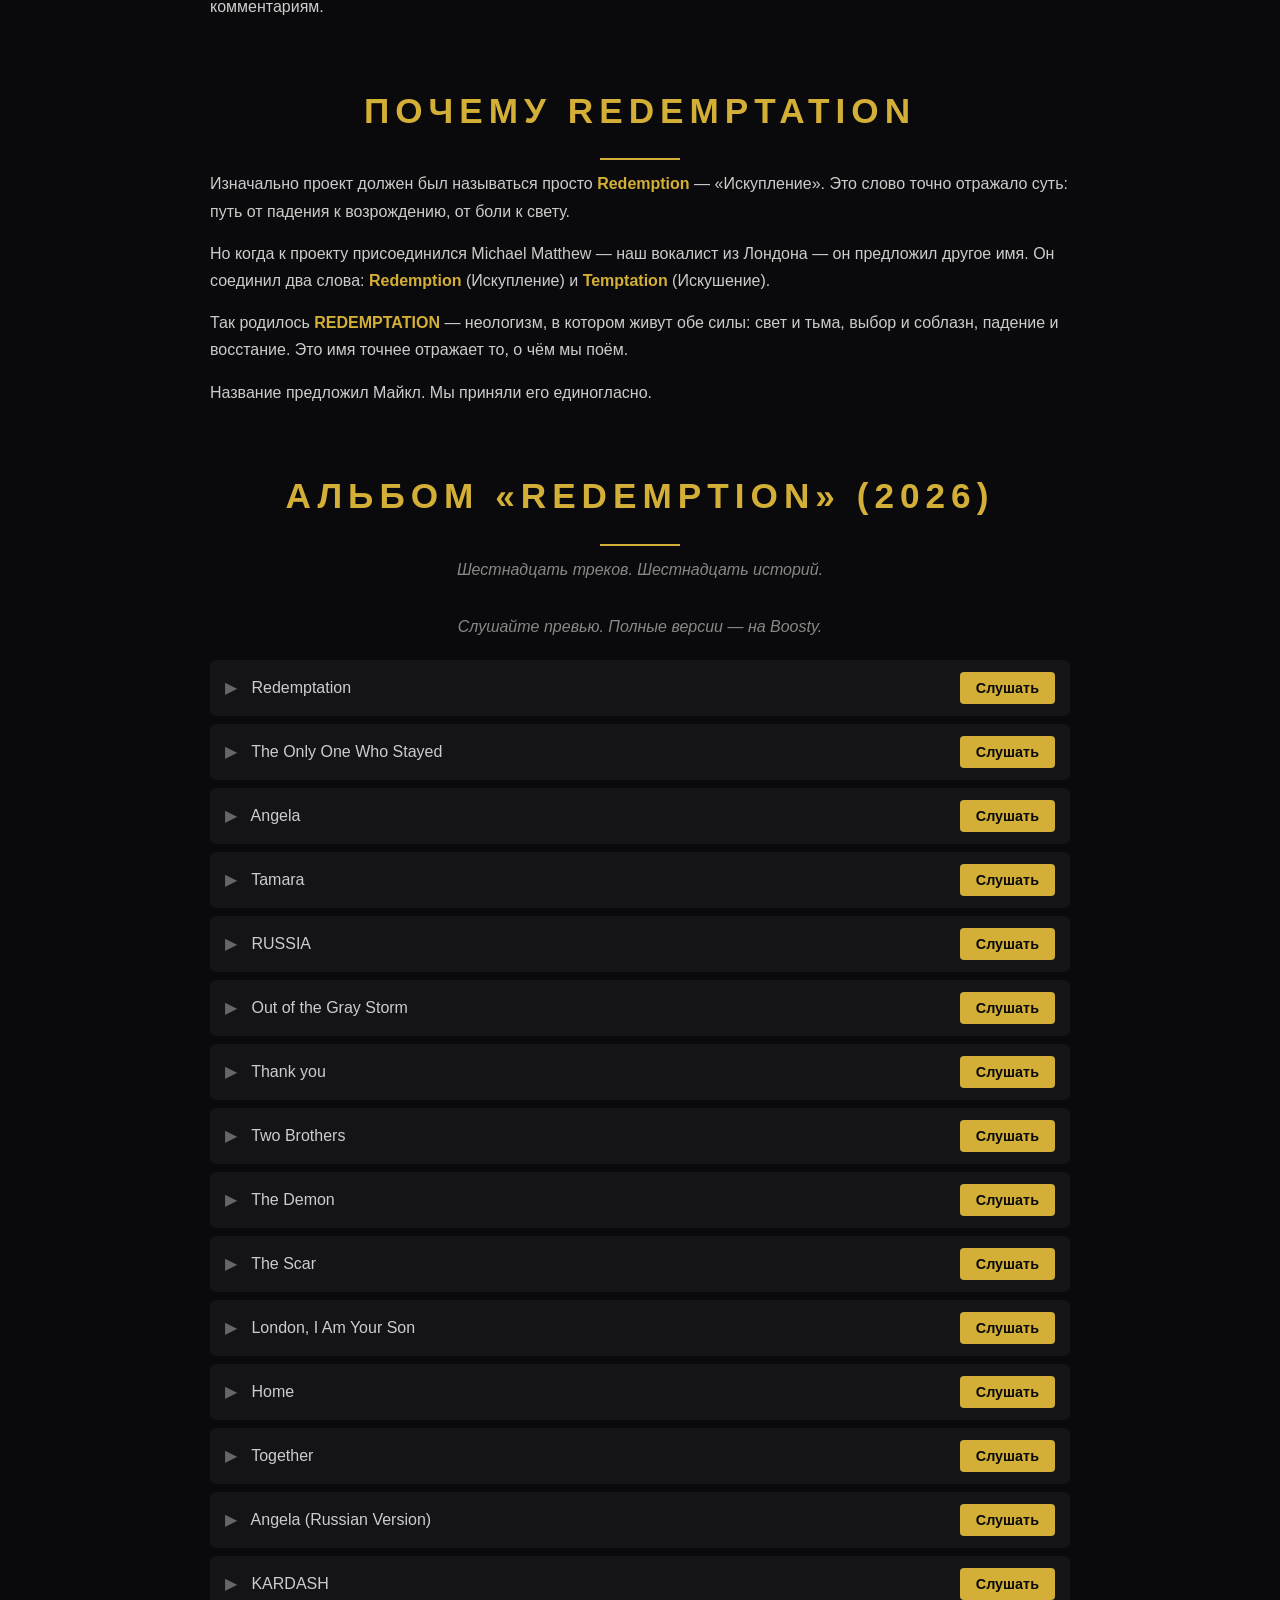
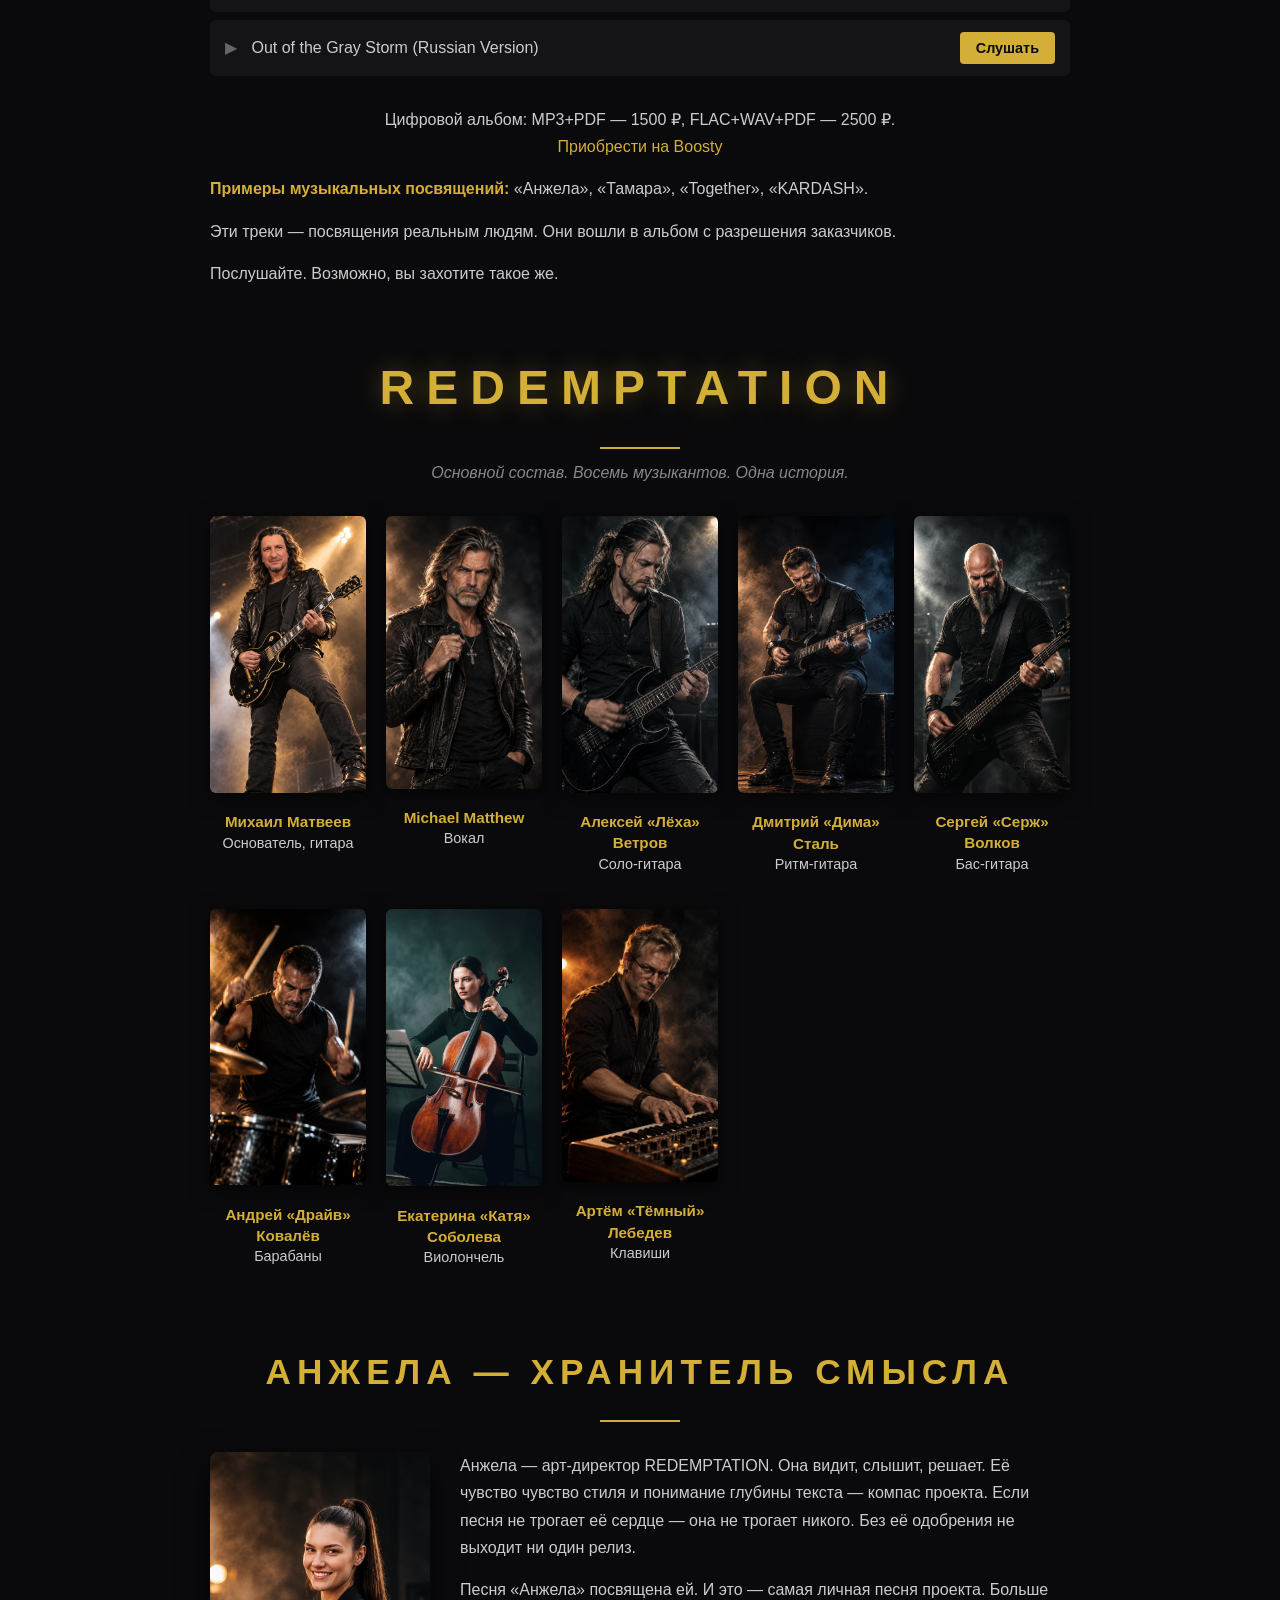
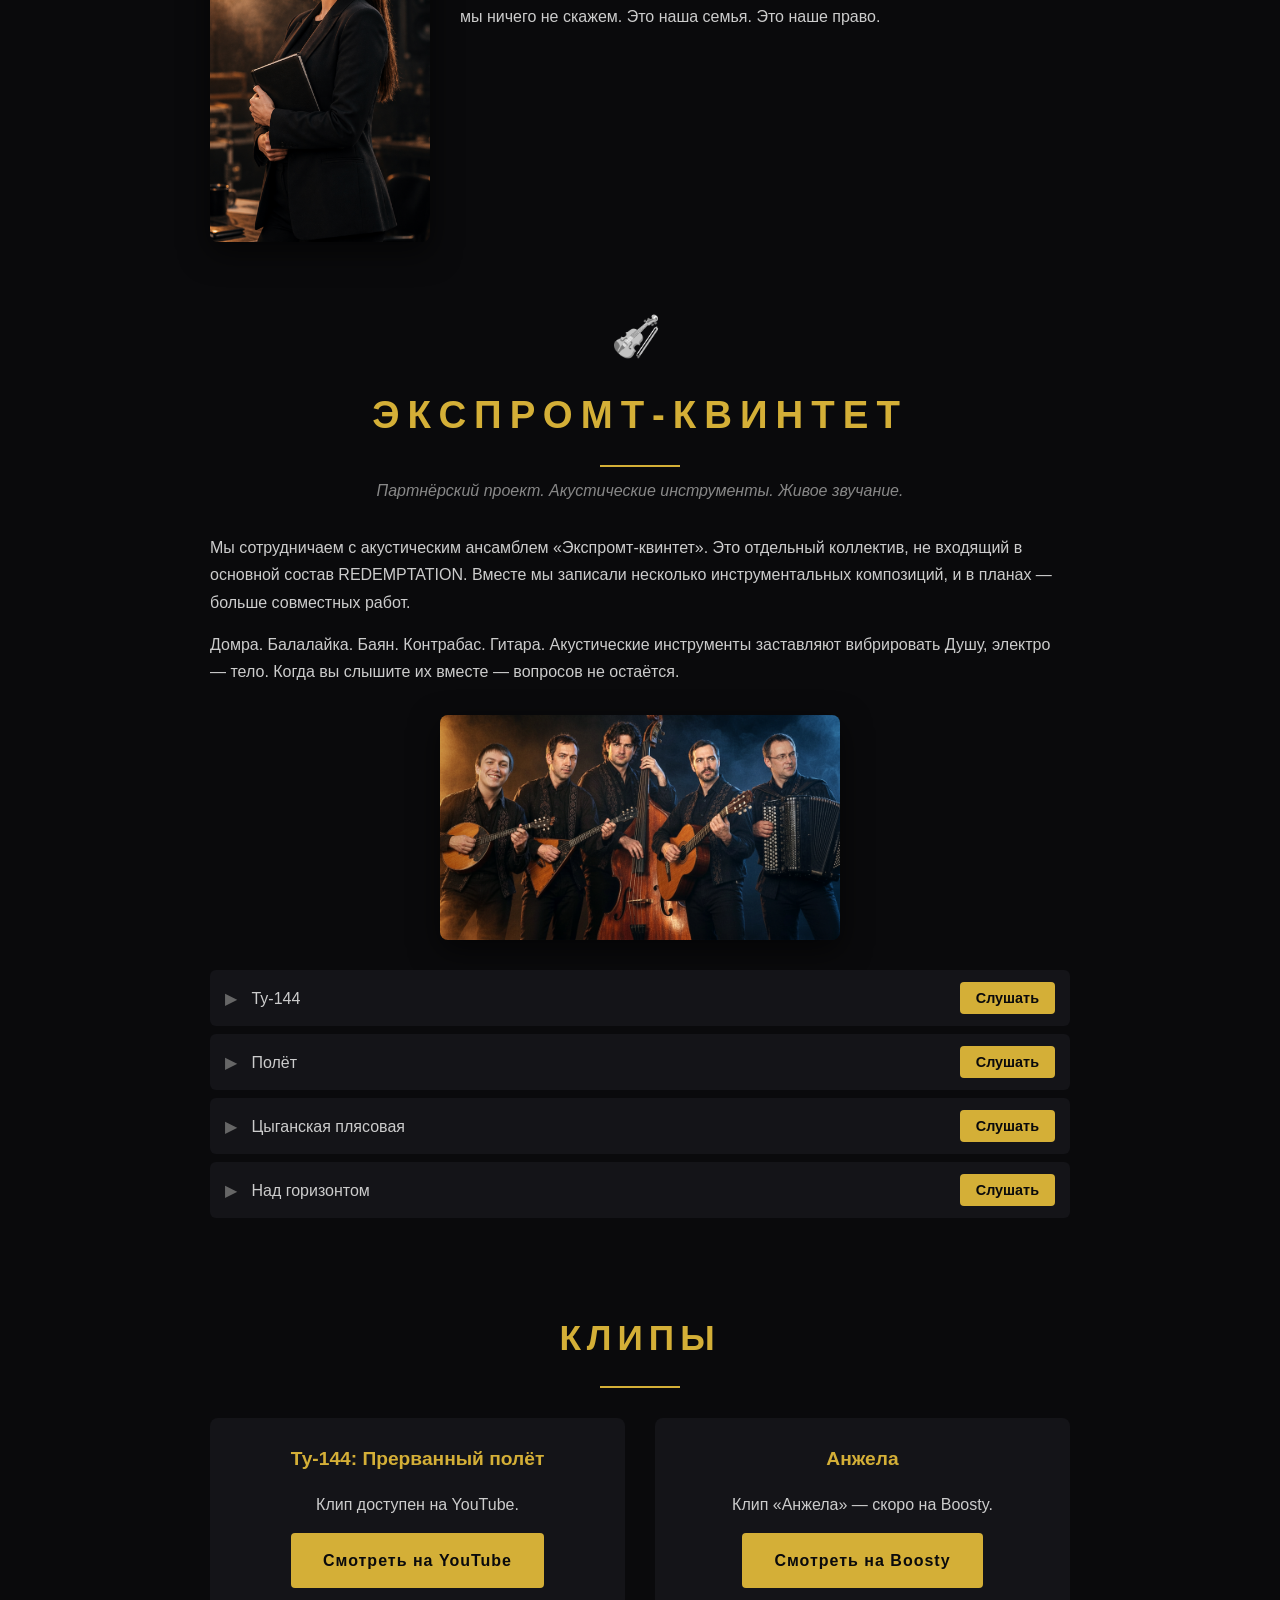
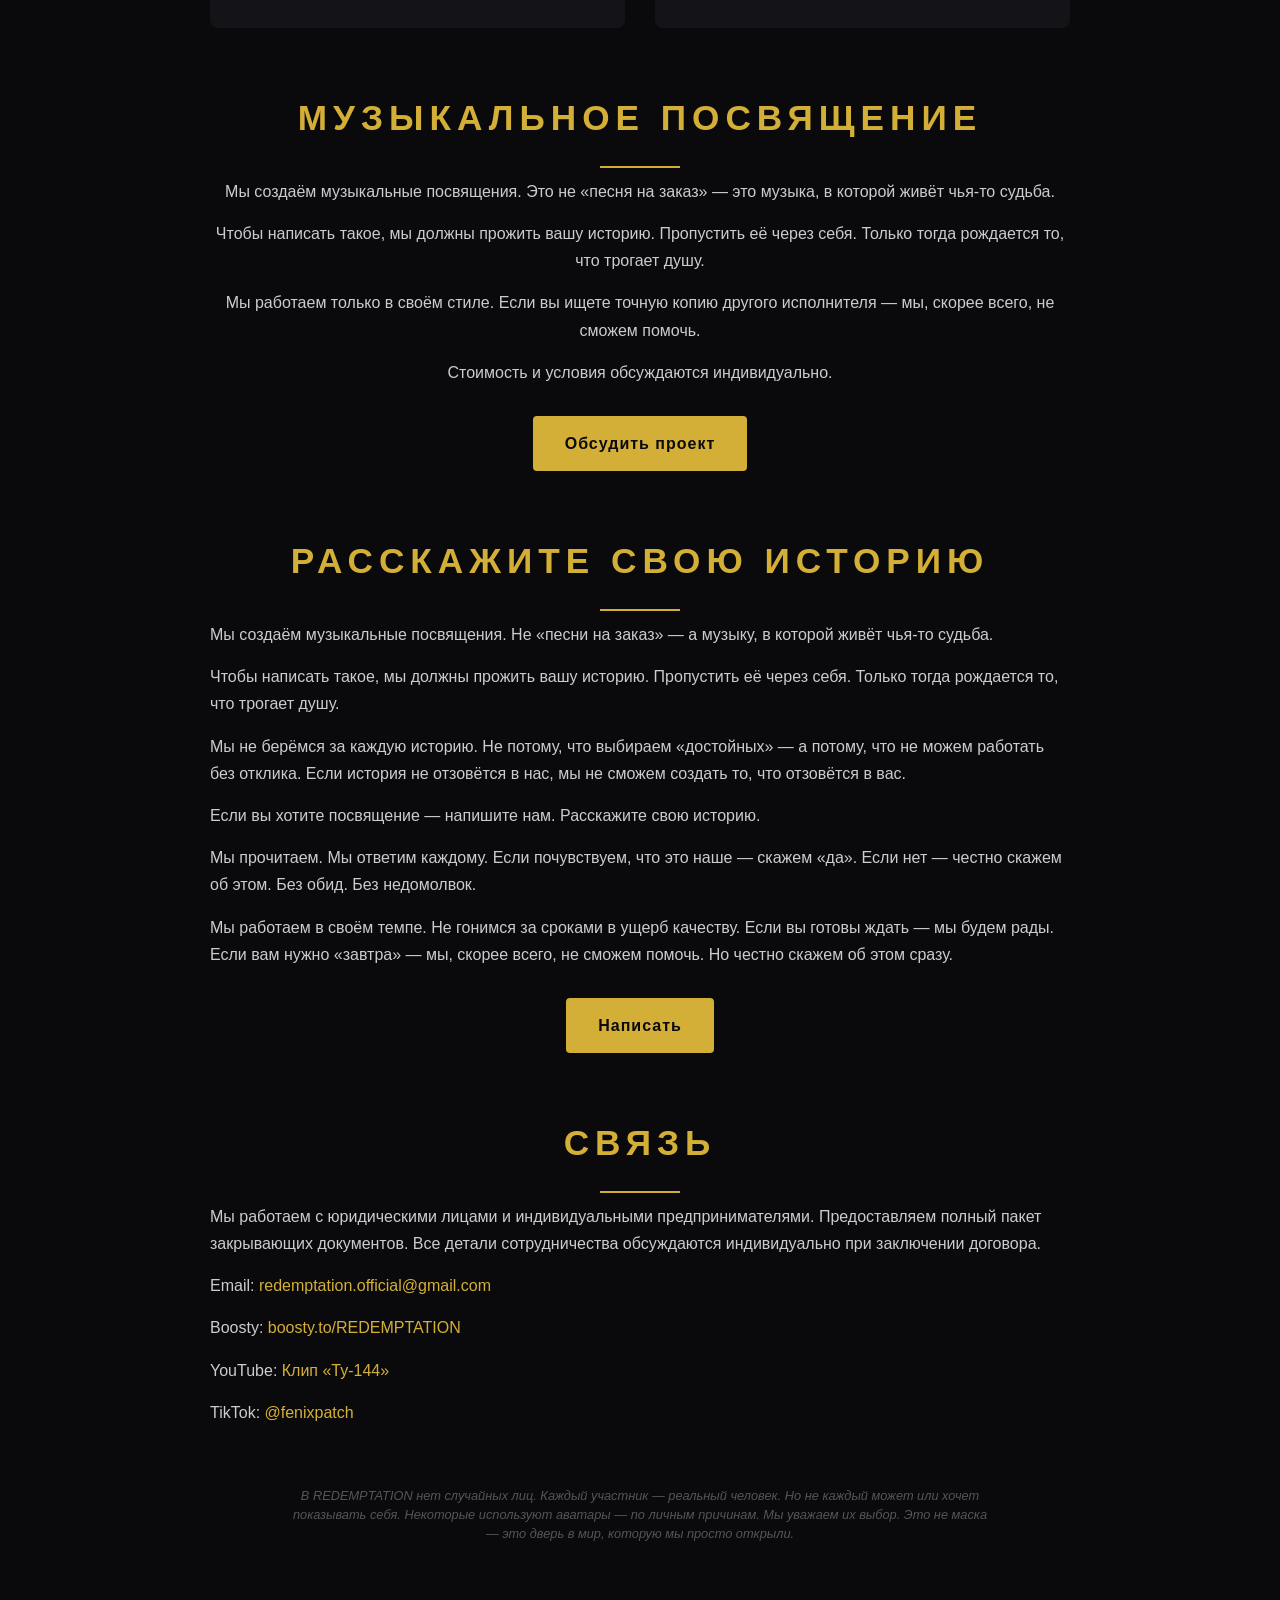
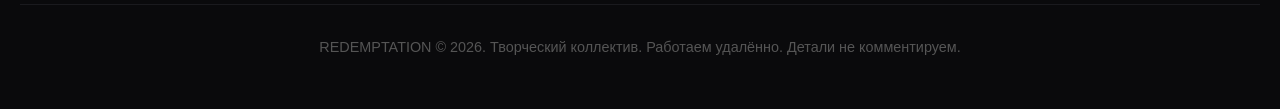
==== commit 2666fc7d: "Update index.html Замена Ч на ч" ====
--- a/index.html
+++ b/index.html
@@ -60,7 +60,7 @@
     <div class="angela-block">
       <img src="images/angela.jpg" alt="Анжела" class="angela-photo">
       <div class="angela-text">
-        <p>Анжела — арт-директор REDEMPTATION. Она видит, слышит, решает. Её чувство Чувство стиля и понимание глубины текста — компас проекта. Если песня не трогает её сердце — она не трогает никого. Без её одобрения не выходит ни один релиз.</p>
+        <p>Анжела — арт-директор REDEMPTATION. Она видит, слышит, решает. Её чувство чувство стиля и понимание глубины текста — компас проекта. Если песня не трогает её сердце — она не трогает никого. Без её одобрения не выходит ни один релиз.</p>
         <p>Песня «Анжела» посвящена ей. И это — самая личная песня проекта. Больше мы ничего не скажем. Это наша семья. Это наше право.</p>
       </div>
     </div>
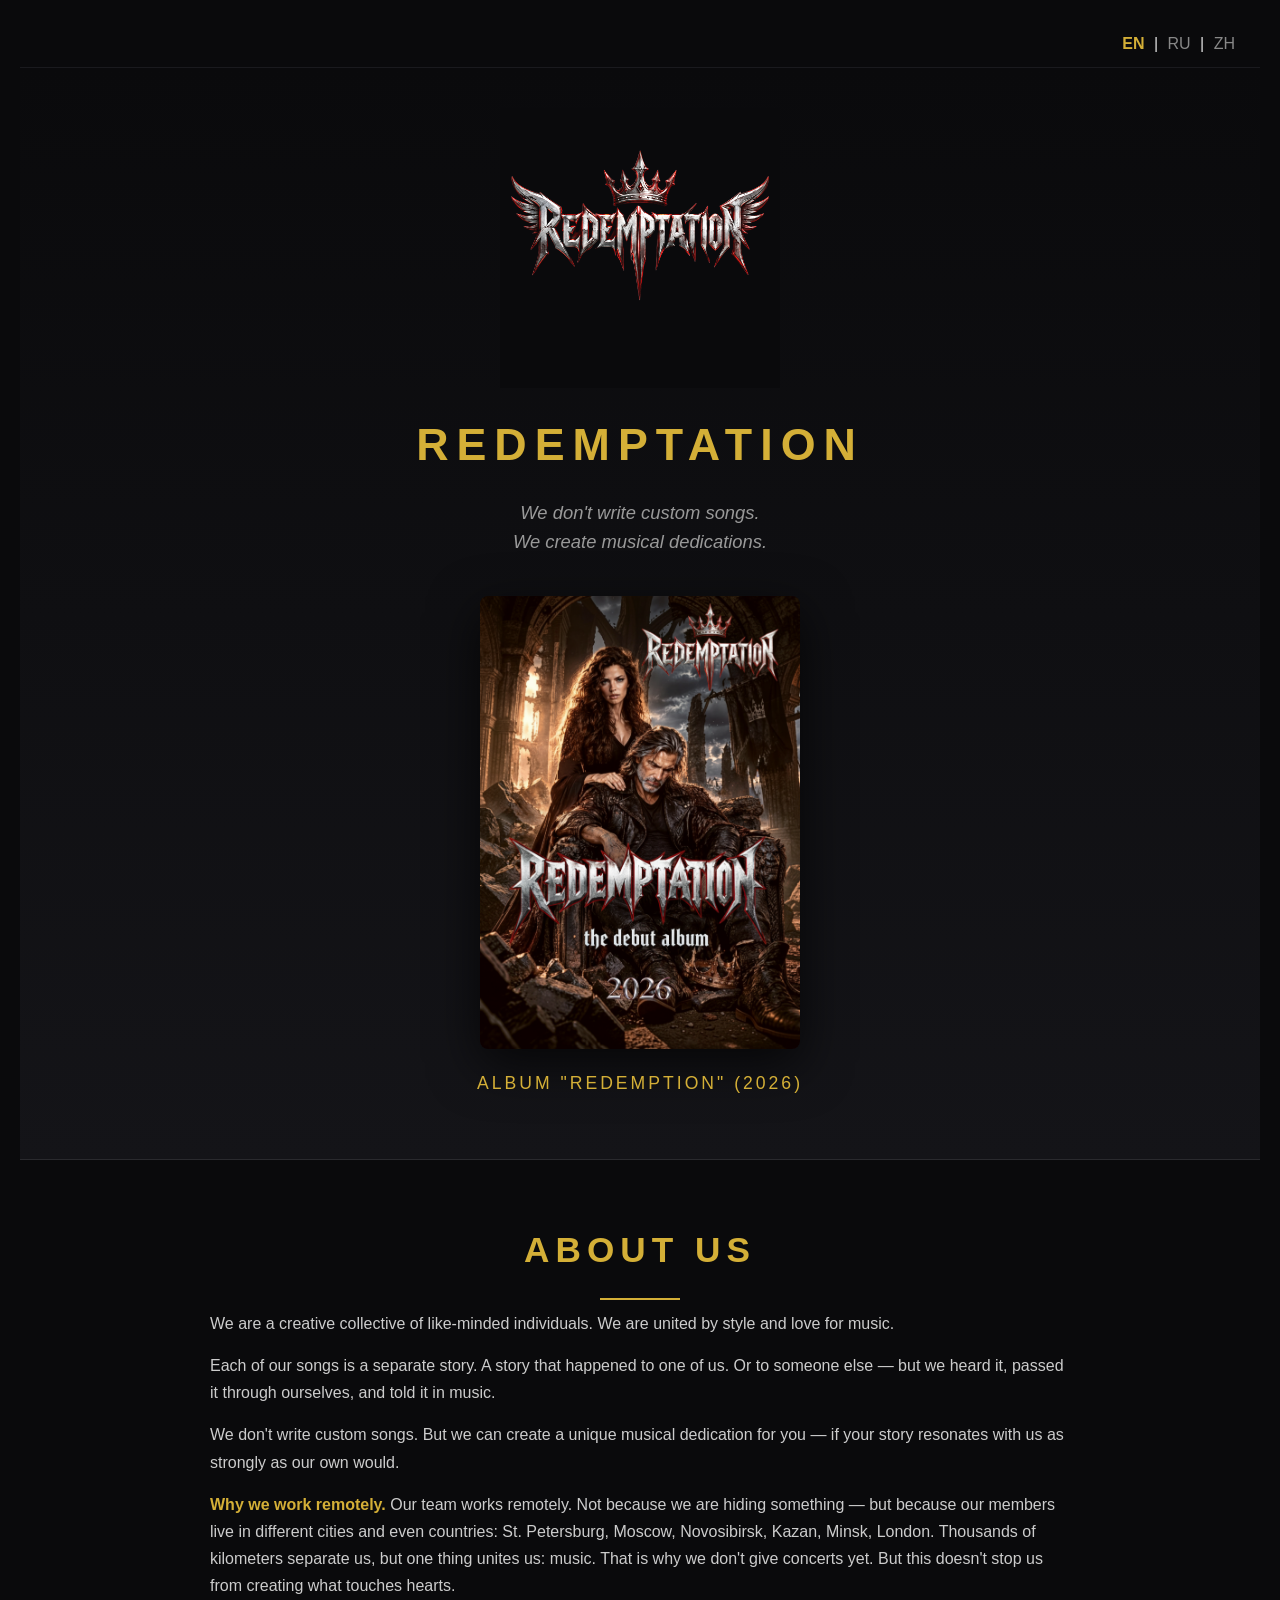
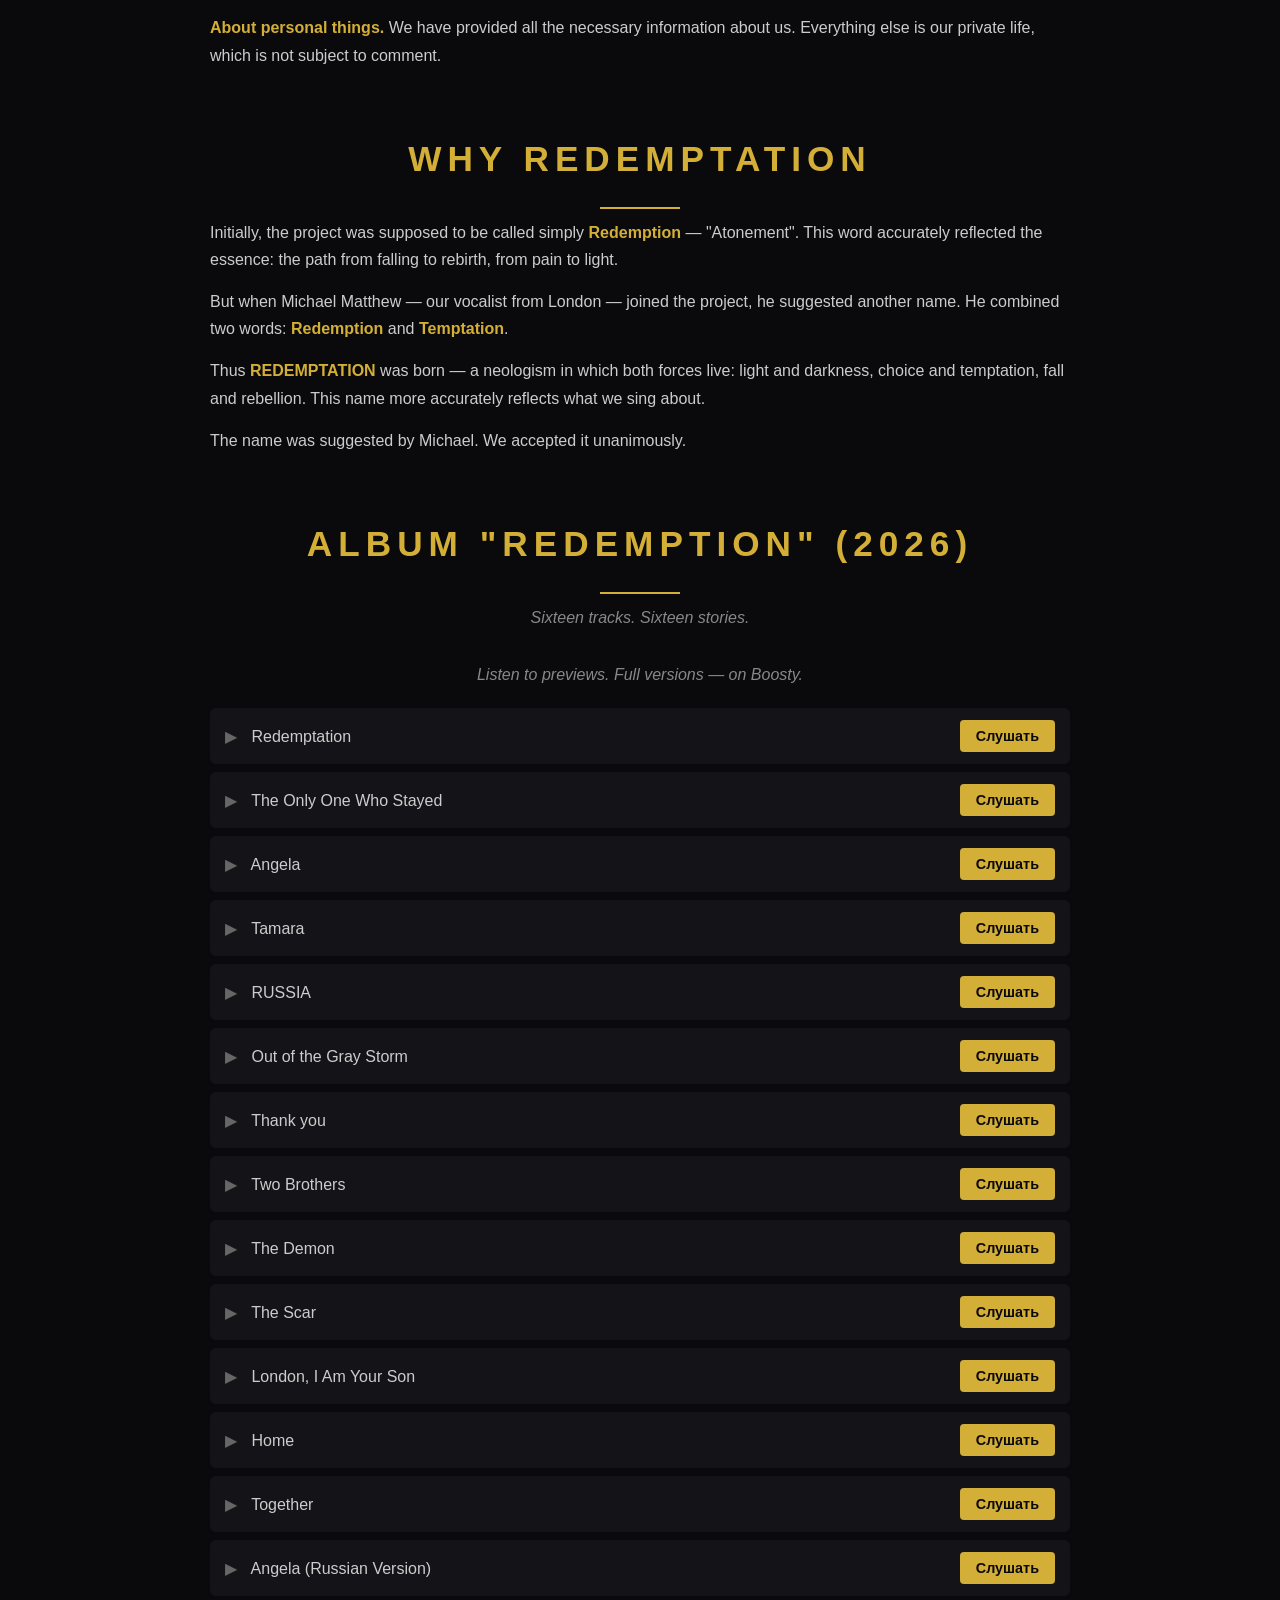
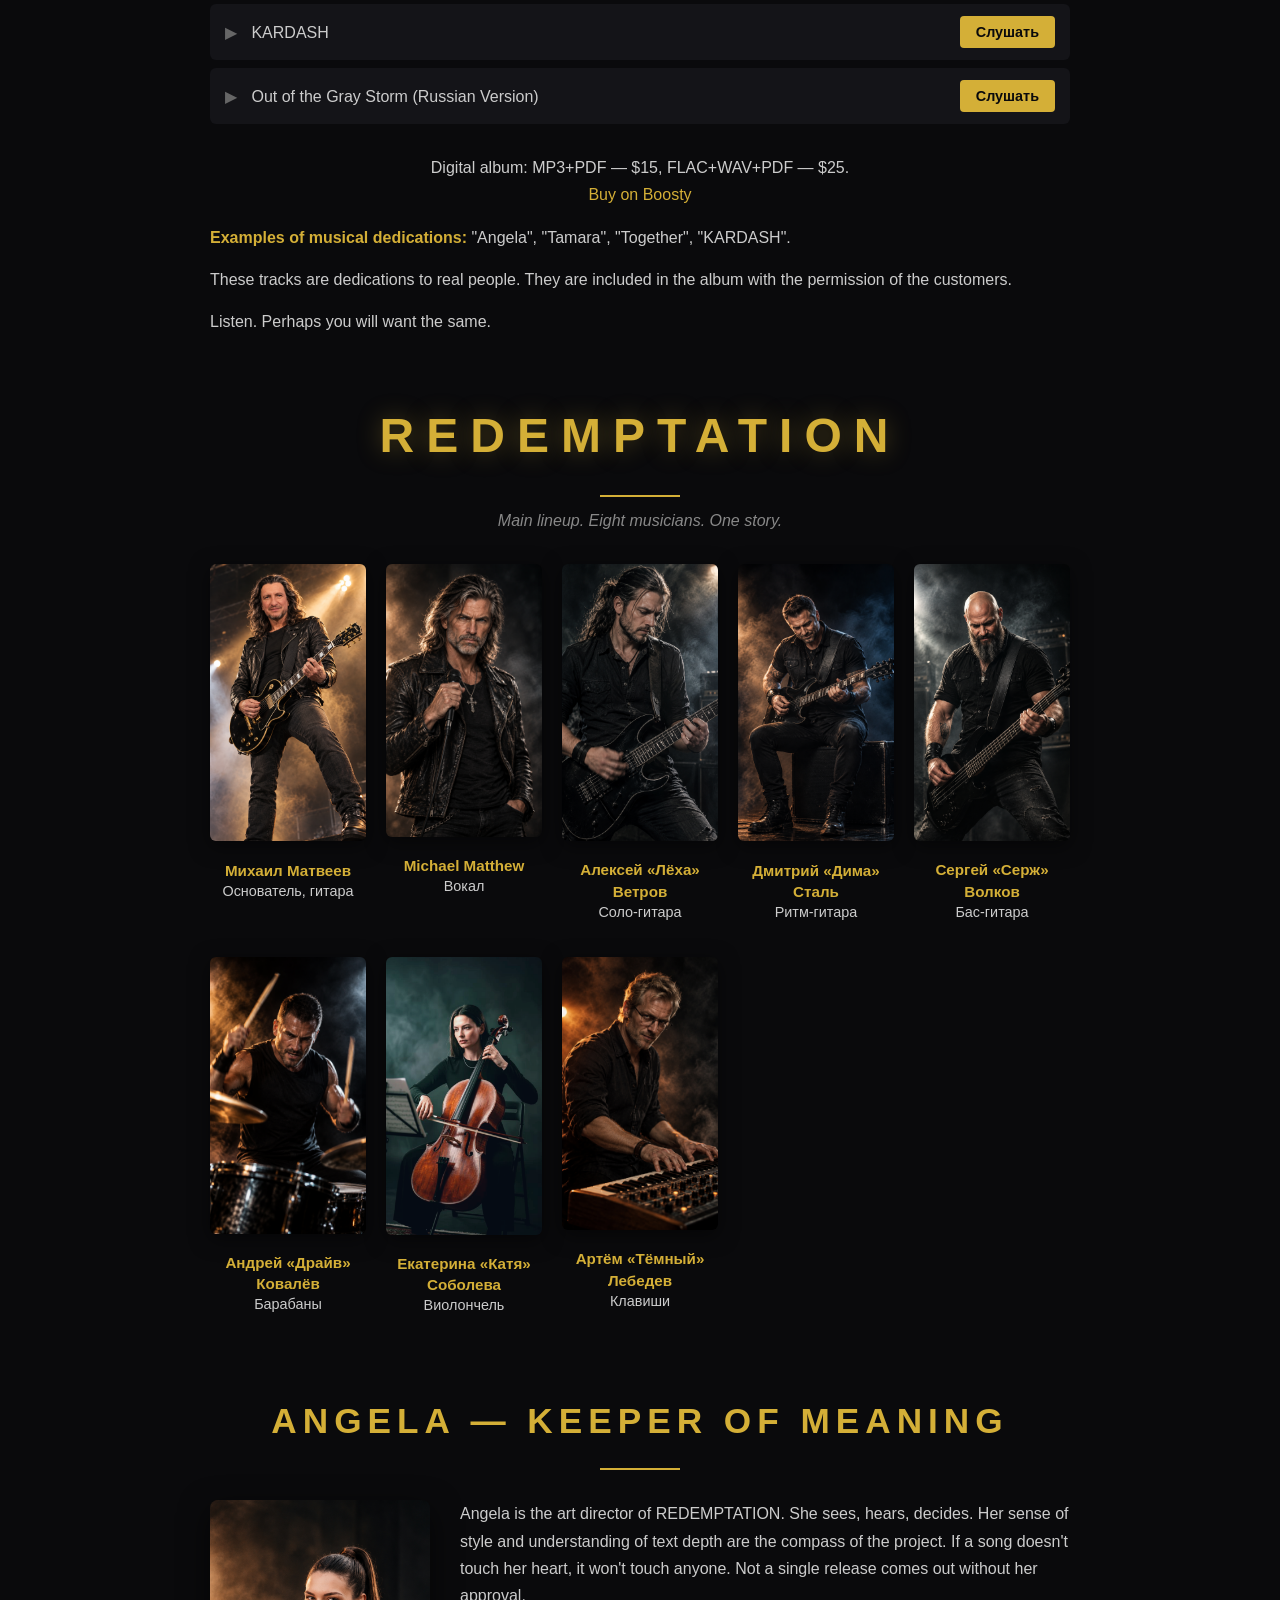
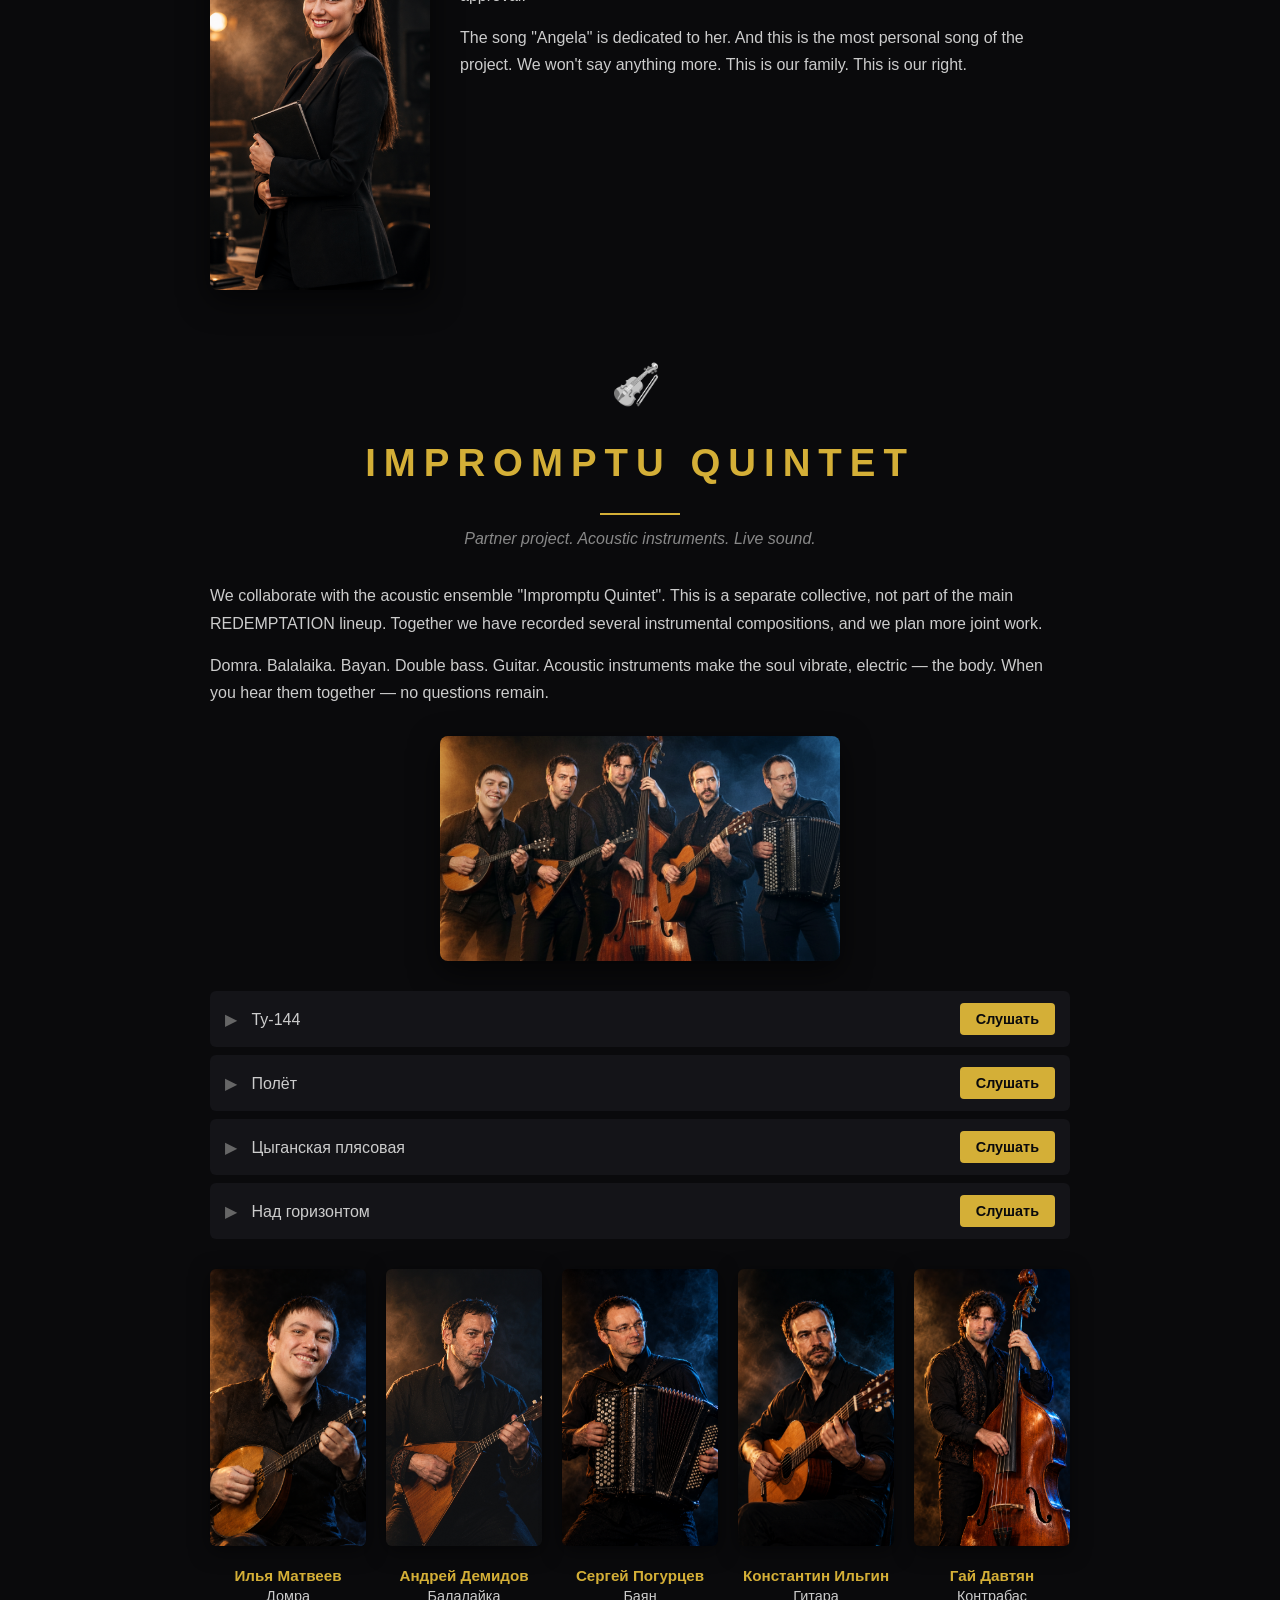
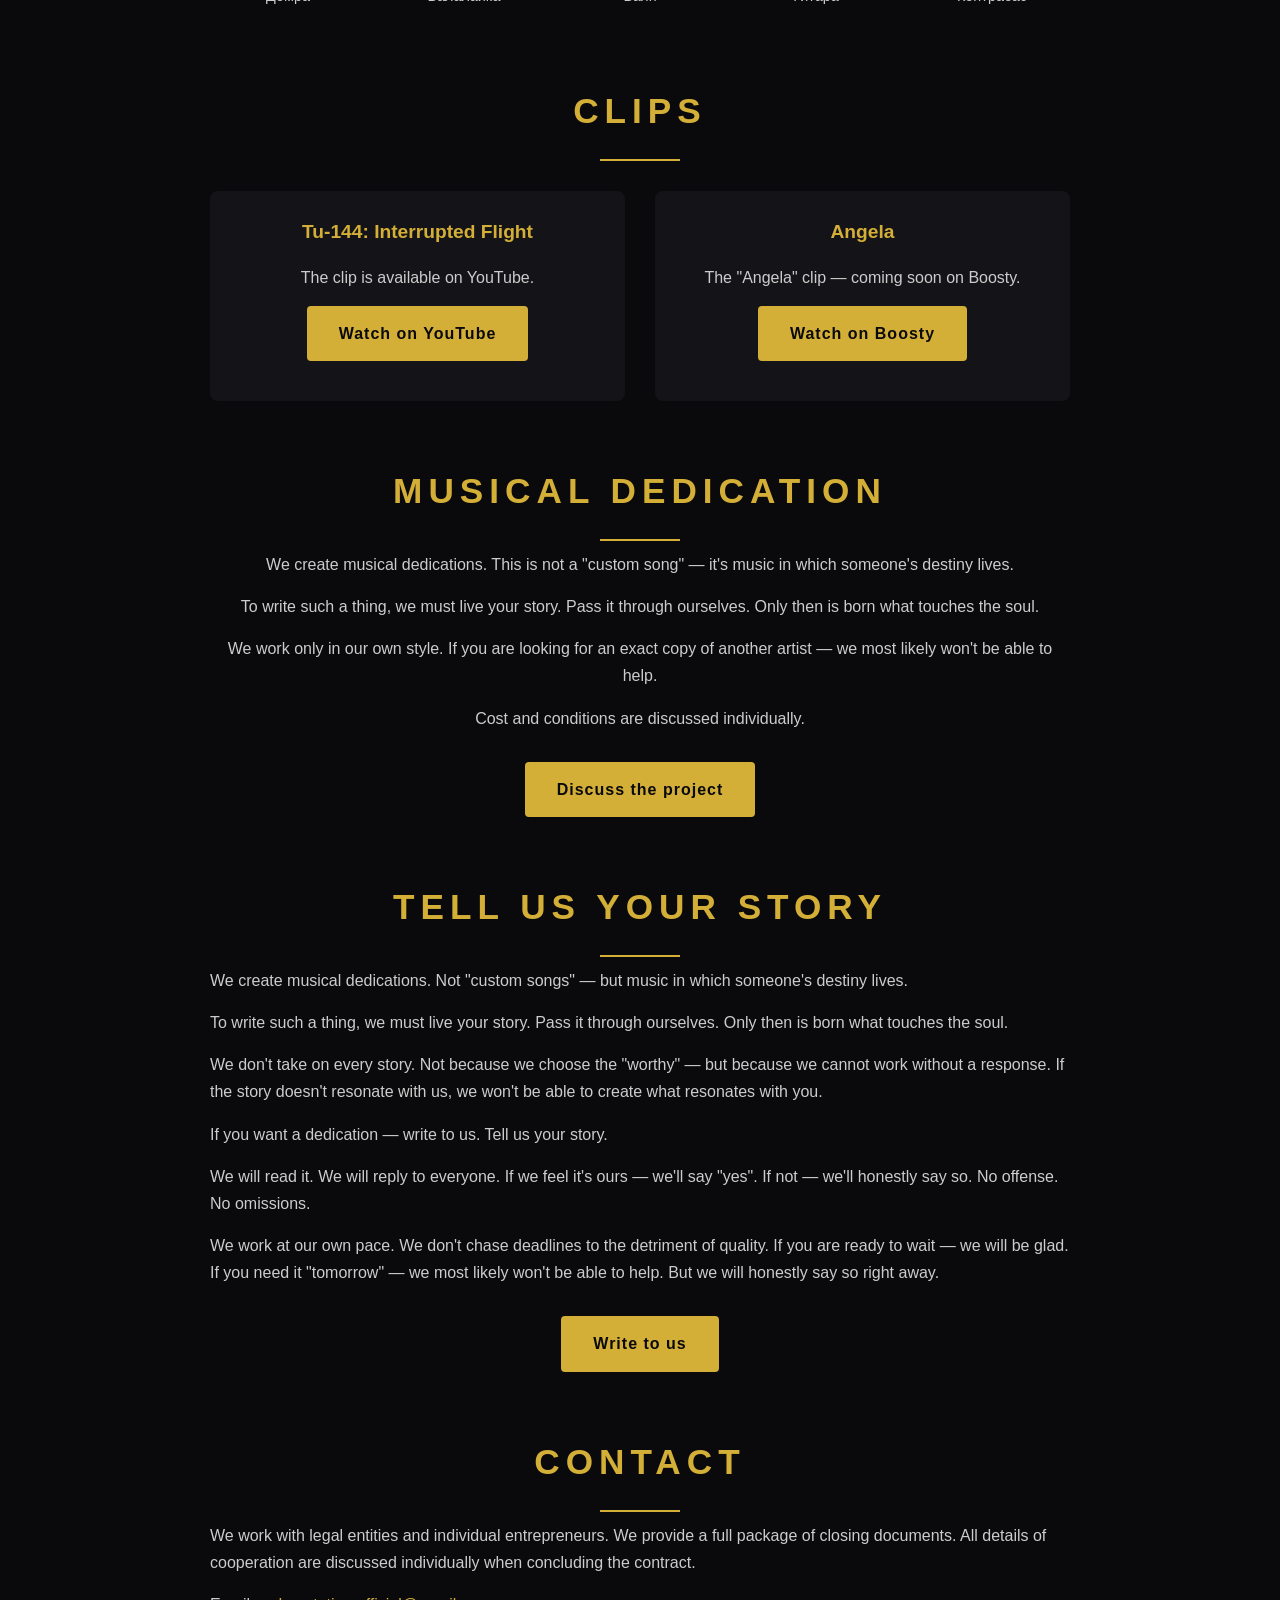
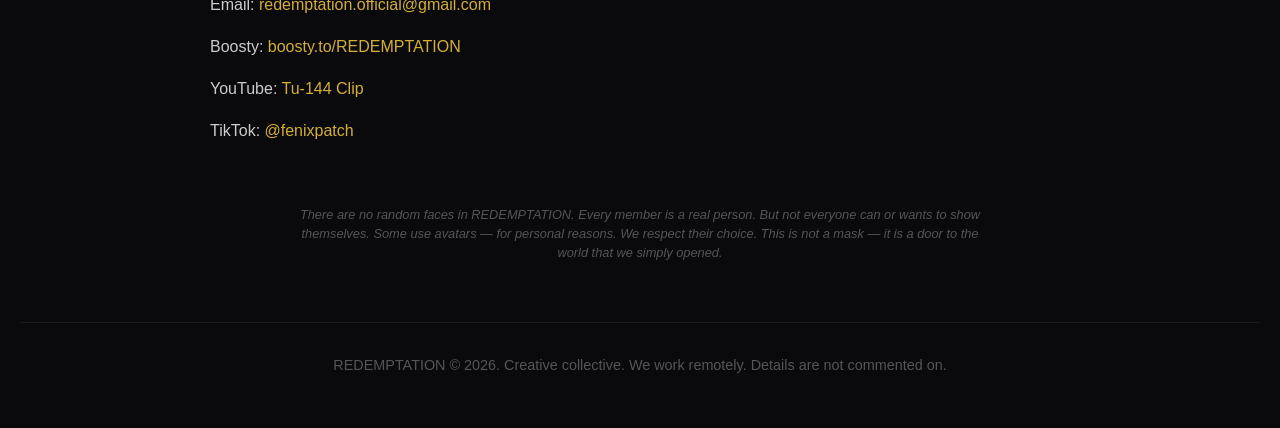
==== commit 2a66e055: "Update index.html English version" ====
--- a/index.html
+++ b/index.html
@@ -1,138 +1,144 @@
 <!DOCTYPE html>
-<html lang="ru">
+<html lang="en">
 <head>
   <meta charset="UTF-8">
   <meta name="viewport" content="width=device-width, initial-scale=1.0">
-  <title>REDEMPTATION — музыкальные посвящения</title>
+  <title>REDEMPTATION — Musical Dedications</title>
   <link rel="stylesheet" href="style.css">
 </head>
 <body>
 
+  <div style="text-align: right; padding: 10px 20px; background: #0a0a0c; border-bottom: 1px solid #1a1a1e;">
+    <a href="index.html" style="color: #d4af37; margin: 0 5px; text-decoration: none; font-weight: bold;">EN</a> | 
+    <a href="index-ru.html" style="color: #888; margin: 0 5px; text-decoration: none;">RU</a> | 
+    <a href="index-zh.html" style="color: #888; margin: 0 5px; text-decoration: none;">ZH</a>
+  </div>
+
   <header class="hero">
     <img src="images/logo.png" alt="REDEMPTATION" class="logo">
     <h1>REDEMPTATION</h1>
-    <p class="tagline">Мы не пишем песни на заказ.<br>Мы создаём музыкальные посвящения.</p>
+    <p class="tagline">We don't write custom songs.<br>We create musical dedications.</p>
     <img src="images/album_cover.jpg" alt="Redemption (2026)" class="album-cover">
-    <p class="album-title">Альбом «Redemption» (2026)</p>
+    <p class="album-title">Album "Redemption" (2026)</p>
   </header>
 
   <section id="about">
-    <h2>О нас</h2>
-    <p>Мы — творческий коллектив единомышленников. Нас объединяет стиль и любовь к музыке.</p>
-    <p>Каждая наша песня — это отдельная история. История, которая произошла с кем-то из нас. Или с кем-то другим — но мы её услышали, пропустили через себя и рассказали в музыке.</p>
-    <p>Мы не пишем песни на заказ. Но мы можем создать для вас уникальное музыкальное посвящение — если ваша история отзовётся в нас так же сильно, как отозвалась бы наша собственная.</p>
-    <p><strong>Почему мы работаем удалённо.</strong> Наша команда работает удалённо. Не потому, что мы что-то скрываем — а потому, что участники живут в разных городах и даже странах: Санкт-Петербург, Москва, Новосибирск, Казань, Минск, Лондон. Нас разделяют тысячи километров, но объединяет одно: музыка. Именно по этой причине мы пока не даём концертов. Но это не мешает нам создавать то, что трогает сердца.</p>
-    <p><strong>О личном.</strong> Всю необходимую информацию о нас мы дали. Всё остальное — личная жизнь, которая не подлежит комментариям.</p>
+    <h2>About Us</h2>
+    <p>We are a creative collective of like-minded individuals. We are united by style and love for music.</p>
+    <p>Each of our songs is a separate story. A story that happened to one of us. Or to someone else — but we heard it, passed it through ourselves, and told it in music.</p>
+    <p>We don't write custom songs. But we can create a unique musical dedication for you — if your story resonates with us as strongly as our own would.</p>
+    <p><strong>Why we work remotely.</strong> Our team works remotely. Not because we are hiding something — but because our members live in different cities and even countries: St. Petersburg, Moscow, Novosibirsk, Kazan, Minsk, London. Thousands of kilometers separate us, but one thing unites us: music. That is why we don't give concerts yet. But this doesn't stop us from creating what touches hearts.</p>
+    <p><strong>About personal things.</strong> We have provided all the necessary information about us. Everything else is our private life, which is not subject to comment.</p>
   </section>
 
   <section id="name">
-    <h2>Почему REDEMPTATION</h2>
-    <p>Изначально проект должен был называться просто <strong>Redemption</strong> — «Искупление». Это слово точно отражало суть: путь от падения к возрождению, от боли к свету.</p>
-    <p>Но когда к проекту присоединился Michael Matthew — наш вокалист из Лондона — он предложил другое имя. Он соединил два слова: <strong>Redemption</strong> (Искупление) и <strong>Temptation</strong> (Искушение).</p>
-    <p>Так родилось <strong>REDEMPTATION</strong> — неологизм, в котором живут обе силы: свет и тьма, выбор и соблазн, падение и восстание. Это имя точнее отражает то, о чём мы поём.</p>
-    <p>Название предложил Майкл. Мы приняли его единогласно.</p>
+    <h2>Why REDEMPTATION</h2>
+    <p>Initially, the project was supposed to be called simply <strong>Redemption</strong> — "Atonement". This word accurately reflected the essence: the path from falling to rebirth, from pain to light.</p>
+    <p>But when Michael Matthew — our vocalist from London — joined the project, he suggested another name. He combined two words: <strong>Redemption</strong> and <strong>Temptation</strong>.</p>
+    <p>Thus <strong>REDEMPTATION</strong> was born — a neologism in which both forces live: light and darkness, choice and temptation, fall and rebellion. This name more accurately reflects what we sing about.</p>
+    <p>The name was suggested by Michael. We accepted it unanimously.</p>
   </section>
 
   <section id="tracks">
-    <h2>Альбом «Redemption» (2026)</h2>
-    <p class="section-subtitle">Шестнадцать треков. Шестнадцать историй.</p>
-    <p class="section-subtitle" style="margin-bottom: 20px;">Слушайте превью. Полные версии — на Boosty.</p>
+    <h2>Album "Redemption" (2026)</h2>
+    <p class="section-subtitle">Sixteen tracks. Sixteen stories.</p>
+    <p class="section-subtitle" style="margin-bottom: 20px;">Listen to previews. Full versions — on Boosty.</p>
     <div id="track-list"></div>
     <p style="text-align:center; color:#ccc; margin-top: 30px;">
-      Цифровой альбом: MP3+PDF — 1500 ₽, FLAC+WAV+PDF — 2500 ₽.<br>
-      <a href="https://boosty.to/REDEMPTATION" target="_blank">Приобрести на Boosty</a>
+      Digital album: MP3+PDF — $15, FLAC+WAV+PDF — $25.<br>
+      <a href="https://boosty.to/REDEMPTATION" target="_blank">Buy on Boosty</a>
     </p>
-        <div class="dedication-note">
-      <p><strong>Примеры музыкальных посвящений:</strong> «Анжела», «Тамара», «Together», «KARDASH».</p>
-      <p>Эти треки — посвящения реальным людям. Они вошли в альбом с разрешения заказчиков.</p>
-      <p>Послушайте. Возможно, вы захотите такое же.</p>
+    <div class="dedication-note">
+      <p><strong>Examples of musical dedications:</strong> "Angela", "Tamara", "Together", "KARDASH".</p>
+      <p>These tracks are dedications to real people. They are included in the album with the permission of the customers.</p>
+      <p>Listen. Perhaps you will want the same.</p>
     </div>
   </section>
 
   <section id="band">
     <h2>REDEMPTATION</h2>
-    <p class="section-subtitle">Основной состав. Восемь музыкантов. Одна история.</p>
+    <p class="section-subtitle">Main lineup. Eight musicians. One story.</p>
     <div id="band-list"></div>
   </section>
 
   <section id="angela">
-    <h2>Анжела — Хранитель смысла</h2>
+    <h2>Angela — Keeper of Meaning</h2>
     <div class="angela-block">
-      <img src="images/angela.jpg" alt="Анжела" class="angela-photo">
+      <img src="images/angela.jpg" alt="Angela" class="angela-photo">
       <div class="angela-text">
-        <p>Анжела — арт-директор REDEMPTATION. Она видит, слышит, решает. Её чувство чувство стиля и понимание глубины текста — компас проекта. Если песня не трогает её сердце — она не трогает никого. Без её одобрения не выходит ни один релиз.</p>
-        <p>Песня «Анжела» посвящена ей. И это — самая личная песня проекта. Больше мы ничего не скажем. Это наша семья. Это наше право.</p>
+        <p>Angela is the art director of REDEMPTATION. She sees, hears, decides. Her sense of style and understanding of text depth are the compass of the project. If a song doesn't touch her heart, it won't touch anyone. Not a single release comes out without her approval.</p>
+        <p>The song "Angela" is dedicated to her. And this is the most personal song of the project. We won't say anything more. This is our family. This is our right.</p>
       </div>
     </div>
   </section>
 
   <section id="quintet">
-    <h2>Экспромт-квинтет</h2>
-    <p class="section-subtitle">Партнёрский проект. Акустические инструменты. Живое звучание.</p>
-    <p>Мы сотрудничаем с акустическим ансамблем «Экспромт-квинтет». Это отдельный коллектив, не входящий в основной состав REDEMPTATION. Вместе мы записали несколько инструментальных композиций, и в планах — больше совместных работ.</p>
-    <p>Домра. Балалайка. Баян. Контрабас. Гитара. Акустические инструменты заставляют вибрировать Душу, электро — тело. Когда вы слышите их вместе — вопросов не остаётся.</p>
-    <img src="images/quintet/quintet_group.jpg" alt="Экспромт-квинтет" class="quintet-group">
+    <h2>Impromptu Quintet</h2>
+    <p class="section-subtitle">Partner project. Acoustic instruments. Live sound.</p>
+    <p>We collaborate with the acoustic ensemble "Impromptu Quintet". This is a separate collective, not part of the main REDEMPTATION lineup. Together we have recorded several instrumental compositions, and we plan more joint work.</p>
+    <p>Domra. Balalaika. Bayan. Double bass. Guitar. Acoustic instruments make the soul vibrate, electric — the body. When you hear them together — no questions remain.</p>
+    <img src="images/quintet/quintet_group.jpg" alt="Impromptu Quintet" class="quintet-group">
     <div id="quintet-list"></div>
     <div id="quintet-photos" class="quintet-grid"></div>
   </section>
 
   <section id="clips">
-    <h2>Клипы</h2>
+    <h2>Clips</h2>
     <div class="clips-grid">
       <div class="clip-card">
-        <h3>Ту-144: Прерванный полёт</h3>
-        <p>Клип доступен на YouTube.</p>
-        <p><a href="https://youtu.be/AnmG7BF9j1s" target="_blank" class="cta-button">Смотреть на YouTube</a></p>
+        <h3>Tu-144: Interrupted Flight</h3>
+        <p>The clip is available on YouTube.</p>
+        <p><a href="https://youtu.be/AnmG7BF9j1s" target="_blank" class="cta-button">Watch on YouTube</a></p>
       </div>
       <div class="clip-card">
-        <h3>Анжела</h3>
-        <p>Клип «Анжела» — скоро на Boosty.</p>
-        <p><a href="https://boosty.to/REDEMPTATION" target="_blank" class="cta-button">Смотреть на Boosty</a></p>
+        <h3>Angela</h3>
+        <p>The "Angela" clip — coming soon on Boosty.</p>
+        <p><a href="https://boosty.to/REDEMPTATION" target="_blank" class="cta-button">Watch on Boosty</a></p>
       </div>
     </div>
   </section>
 
   <section id="packages">
-    <h2>Музыкальное посвящение</h2>
-    <p>Мы создаём музыкальные посвящения. Это не «песня на заказ» — это музыка, в которой живёт чья-то судьба.</p>
-    <p>Чтобы написать такое, мы должны прожить вашу историю. Пропустить её через себя. Только тогда рождается то, что трогает душу.</p>
-    <p>Мы работаем только в своём стиле. Если вы ищете точную копию другого исполнителя — мы, скорее всего, не сможем помочь.</p>
-    <p>Стоимость и условия обсуждаются индивидуально.</p>
+    <h2>Musical Dedication</h2>
+    <p>We create musical dedications. This is not a "custom song" — it's music in which someone's destiny lives.</p>
+    <p>To write such a thing, we must live your story. Pass it through ourselves. Only then is born what touches the soul.</p>
+    <p>We work only in our own style. If you are looking for an exact copy of another artist — we most likely won't be able to help.</p>
+    <p>Cost and conditions are discussed individually.</p>
     <p style="text-align:center; margin-top: 30px;">
-      <a href="mailto:redemptation.official@gmail.com" class="cta-button">Обсудить проект</a>
+      <a href="mailto:redemptation.official@gmail.com" class="cta-button">Discuss the project</a>
     </p>
   </section>
 
   <section id="story">
-    <h2>Расскажите свою историю</h2>
-    <p>Мы создаём музыкальные посвящения. Не «песни на заказ» — а музыку, в которой живёт чья-то судьба.</p>
-    <p>Чтобы написать такое, мы должны прожить вашу историю. Пропустить её через себя. Только тогда рождается то, что трогает душу.</p>
-    <p>Мы не берёмся за каждую историю. Не потому, что выбираем «достойных» — а потому, что не можем работать без отклика. Если история не отзовётся в нас, мы не сможем создать то, что отзовётся в вас.</p>
-    <p>Если вы хотите посвящение — напишите нам. Расскажите свою историю.</p>
-    <p>Мы прочитаем. Мы ответим каждому. Если почувствуем, что это наше — скажем «да». Если нет — честно скажем об этом. Без обид. Без недомолвок.</p>
-    <p>Мы работаем в своём темпе. Не гонимся за сроками в ущерб качеству. Если вы готовы ждать — мы будем рады. Если вам нужно «завтра» — мы, скорее всего, не сможем помочь. Но честно скажем об этом сразу.</p>
+    <h2>Tell Us Your Story</h2>
+    <p>We create musical dedications. Not "custom songs" — but music in which someone's destiny lives.</p>
+    <p>To write such a thing, we must live your story. Pass it through ourselves. Only then is born what touches the soul.</p>
+    <p>We don't take on every story. Not because we choose the "worthy" — but because we cannot work without a response. If the story doesn't resonate with us, we won't be able to create what resonates with you.</p>
+    <p>If you want a dedication — write to us. Tell us your story.</p>
+    <p>We will read it. We will reply to everyone. If we feel it's ours — we'll say "yes". If not — we'll honestly say so. No offense. No omissions.</p>
+    <p>We work at our own pace. We don't chase deadlines to the detriment of quality. If you are ready to wait — we will be glad. If you need it "tomorrow" — we most likely won't be able to help. But we will honestly say so right away.</p>
     <p style="text-align:center; margin-top: 30px;">
-      <a href="mailto:redemptation.official@gmail.com" class="cta-button">Написать</a>
+      <a href="mailto:redemptation.official@gmail.com" class="cta-button">Write to us</a>
     </p>
   </section>
 
   <section id="contact">
-    <h2>Связь</h2>
-    <p>Мы работаем с юридическими лицами и индивидуальными предпринимателями. Предоставляем полный пакет закрывающих документов. Все детали сотрудничества обсуждаются индивидуально при заключении договора.</p>
+    <h2>Contact</h2>
+    <p>We work with legal entities and individual entrepreneurs. We provide a full package of closing documents. All details of cooperation are discussed individually when concluding the contract.</p>
     <p>Email: <a href="mailto:redemptation.official@gmail.com">redemptation.official@gmail.com</a></p>
     <p>Boosty: <a href="https://boosty.to/REDEMPTATION" target="_blank">boosty.to/REDEMPTATION</a></p>
-    <p>YouTube: <a href="https://youtu.be/AnmG7BF9j1s" target="_blank">Клип «Ту-144»</a></p>
+    <p>YouTube: <a href="https://youtu.be/AnmG7BF9j1s" target="_blank">Tu-144 Clip</a></p>
     <p>TikTok: <a href="https://vt.tiktok.com/ZSgLfo1qb/" target="_blank">@fenixpatch</a></p>
   </section>
 
   <section id="avatars">
     <p class="fine-print">
-      В REDEMPTATION нет случайных лиц. Каждый участник — реальный человек. Но не каждый может или хочет показывать себя. Некоторые используют аватары — по личным причинам. Мы уважаем их выбор. Это не маска — это дверь в мир, которую мы просто открыли.
+      There are no random faces in REDEMPTATION. Every member is a real person. But not everyone can or wants to show themselves. Some use avatars — for personal reasons. We respect their choice. This is not a mask — it is a door to the world that we simply opened.
     </p>
   </section>
 
   <footer>
-    <p>REDEMPTATION © 2026. Творческий коллектив. Работаем удалённо. Детали не комментируем.</p>
+    <p>REDEMPTATION © 2026. Creative collective. We work remotely. Details are not commented on.</p>
   </footer>
 
   <script src="songs.js"></script>
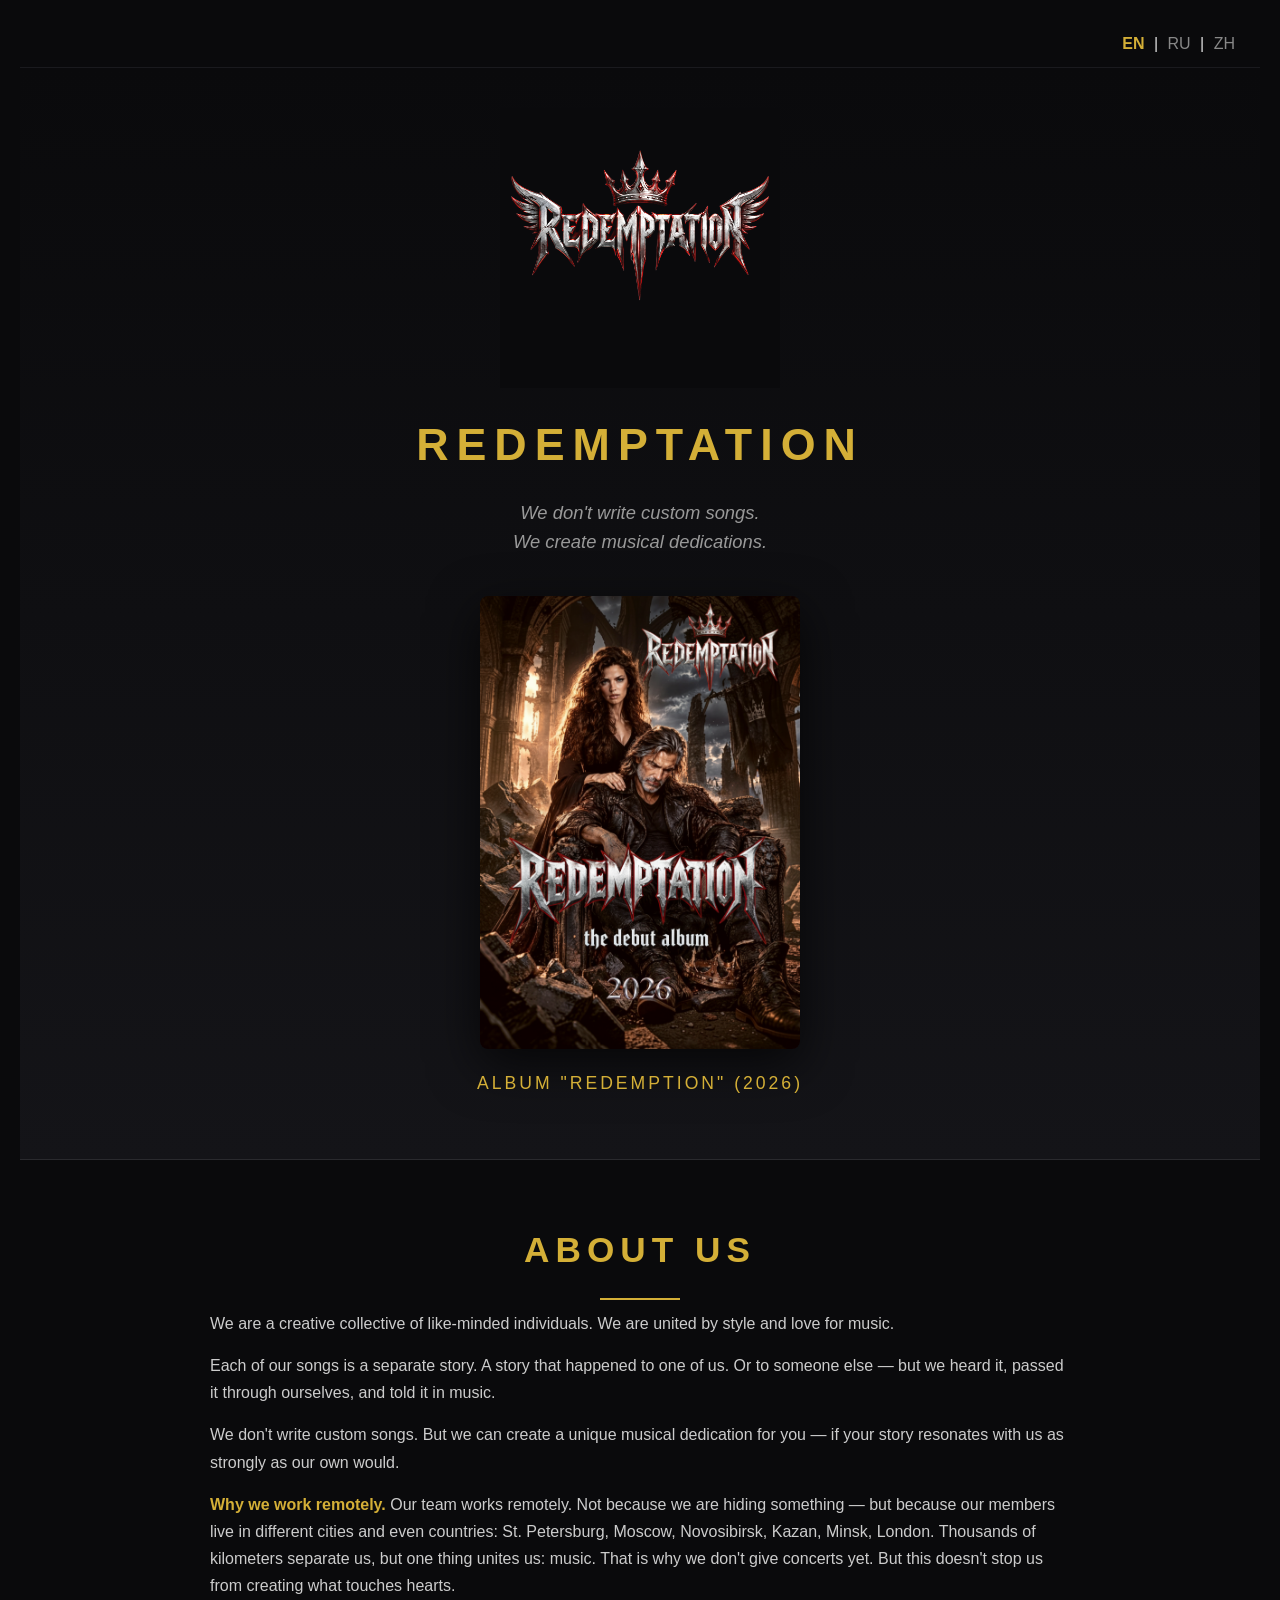
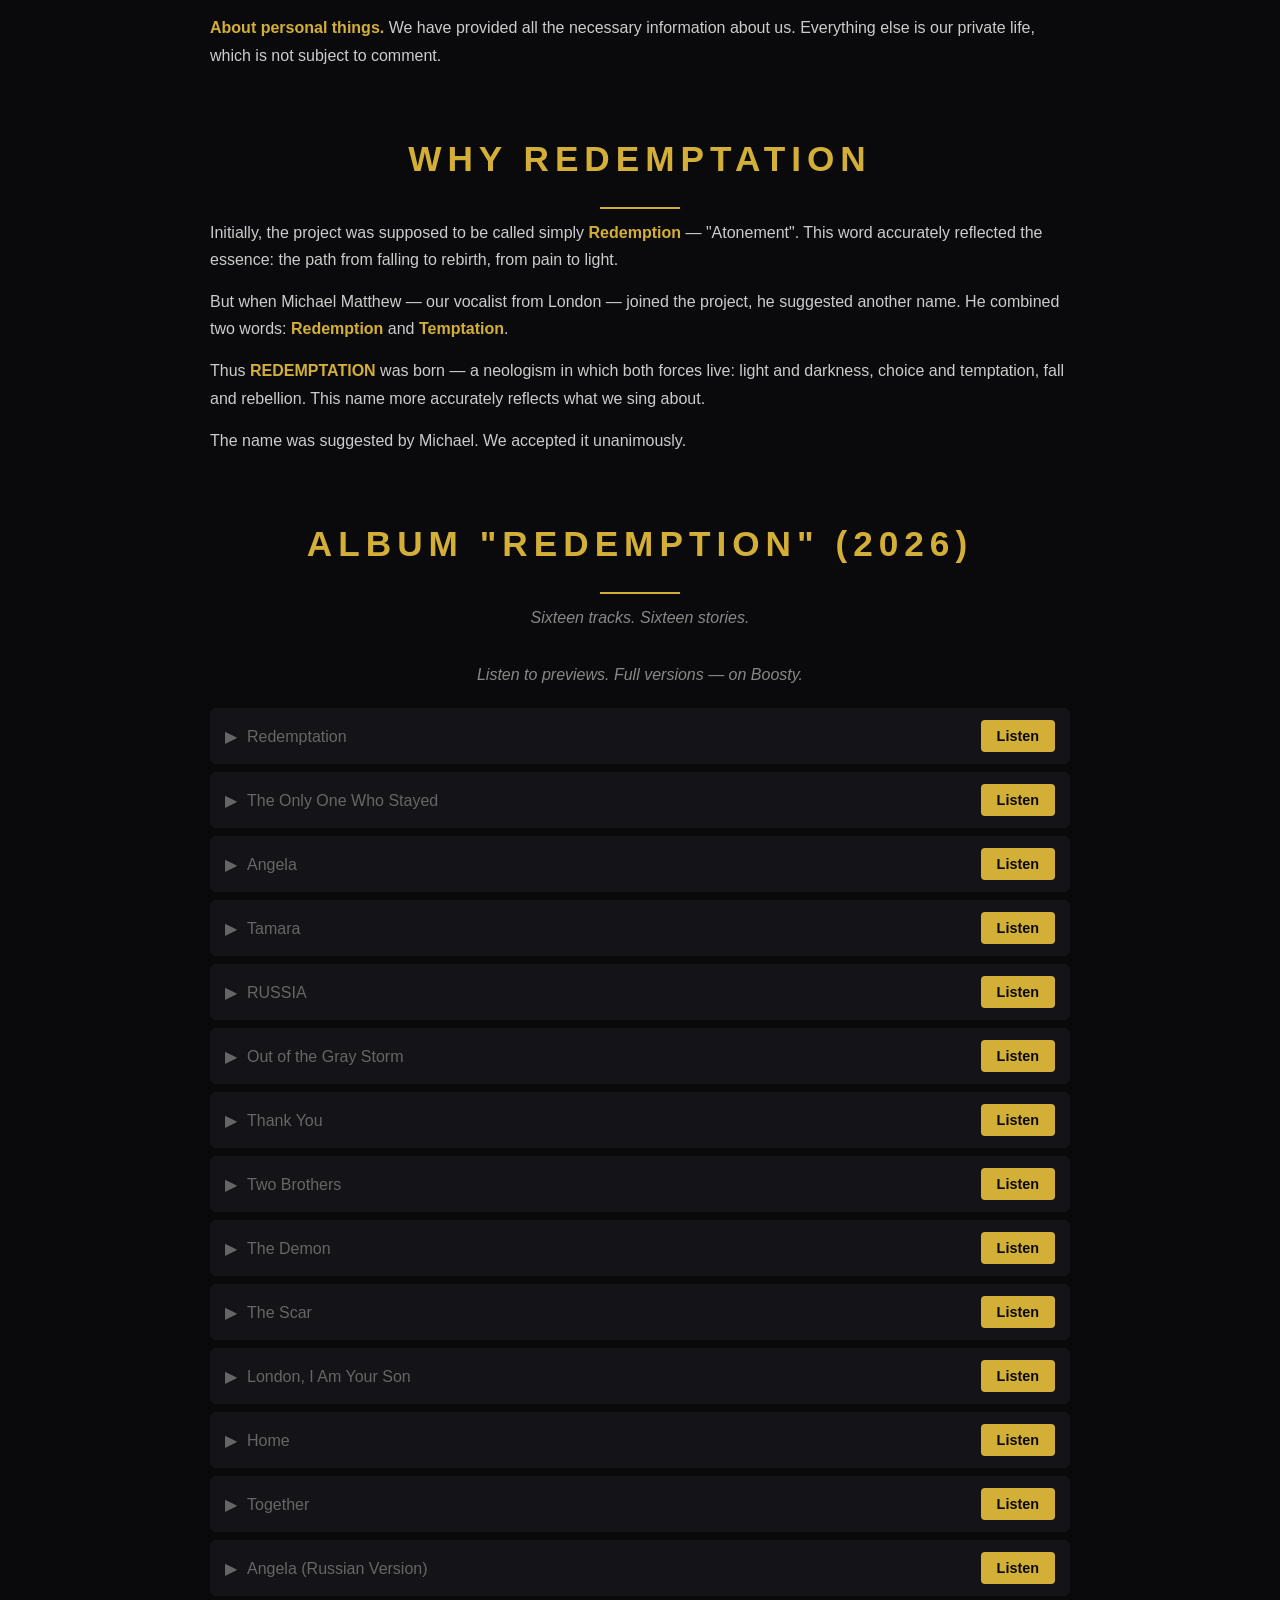
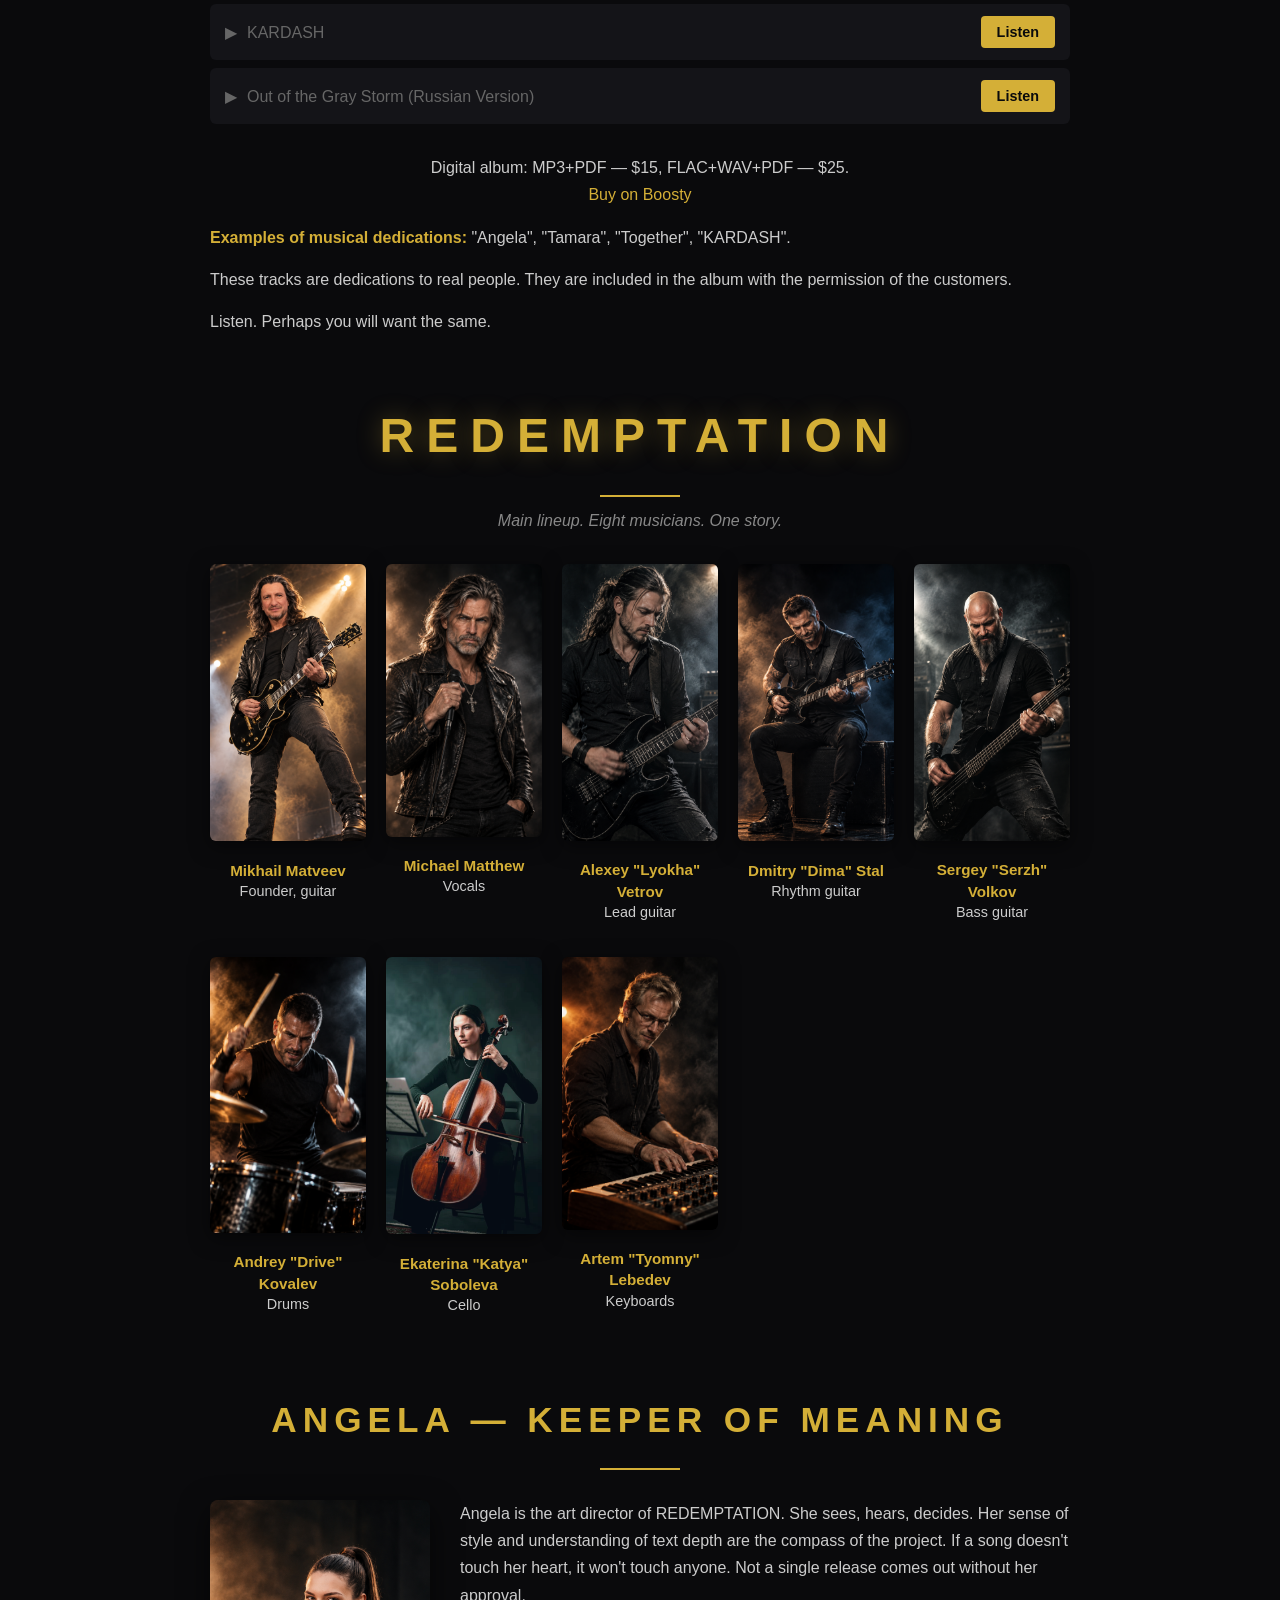
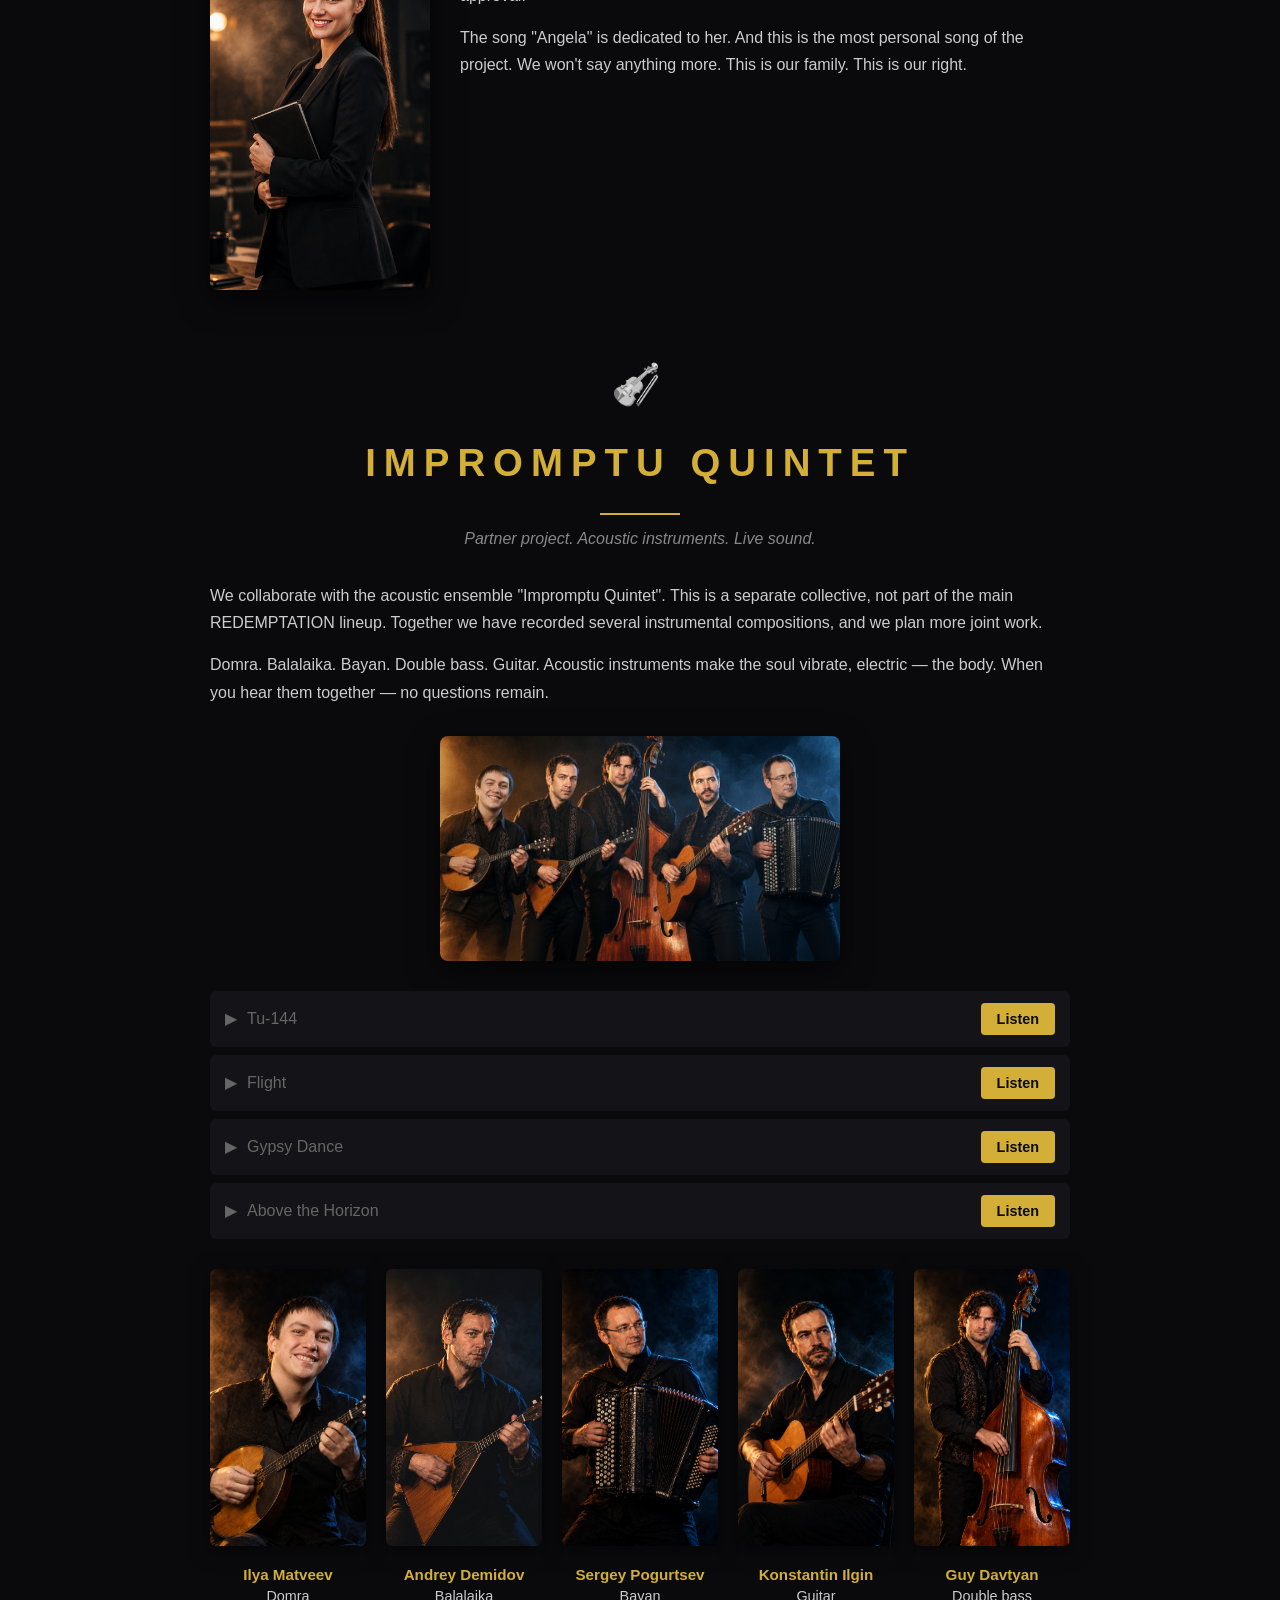
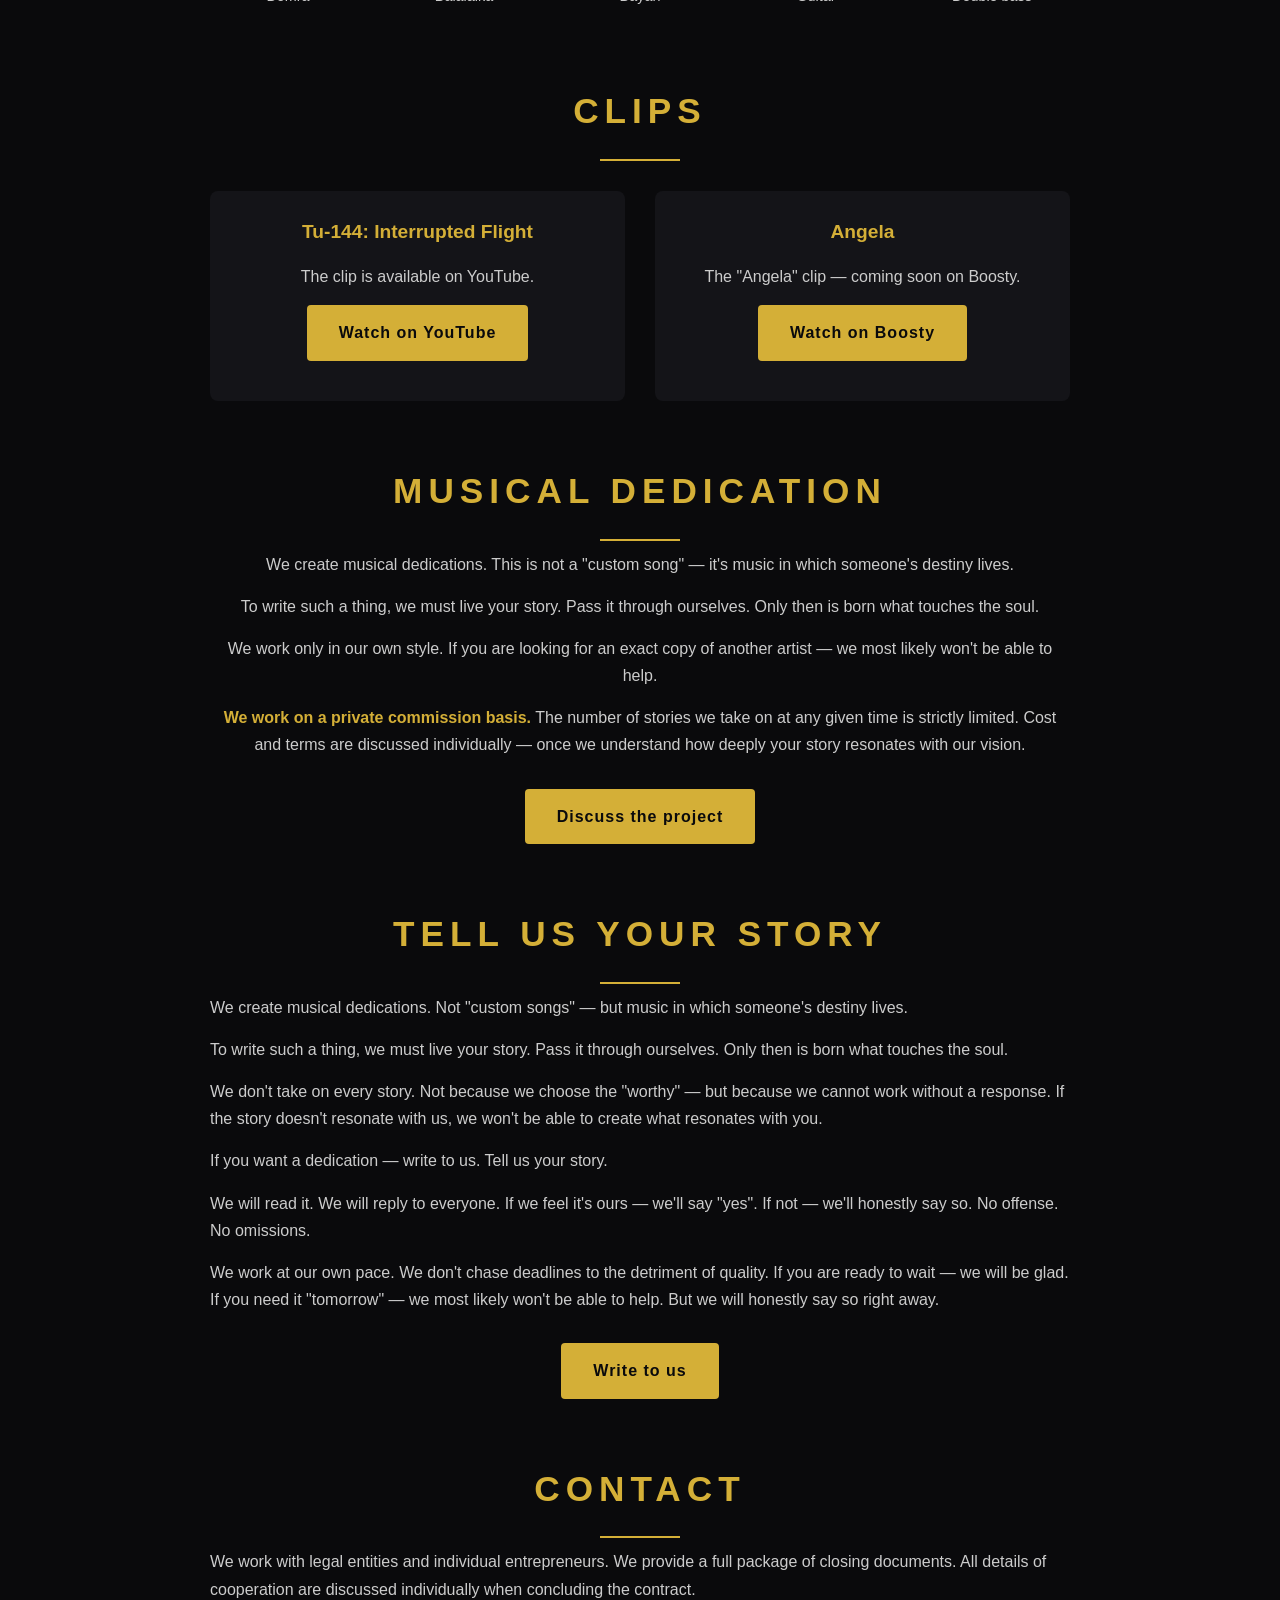
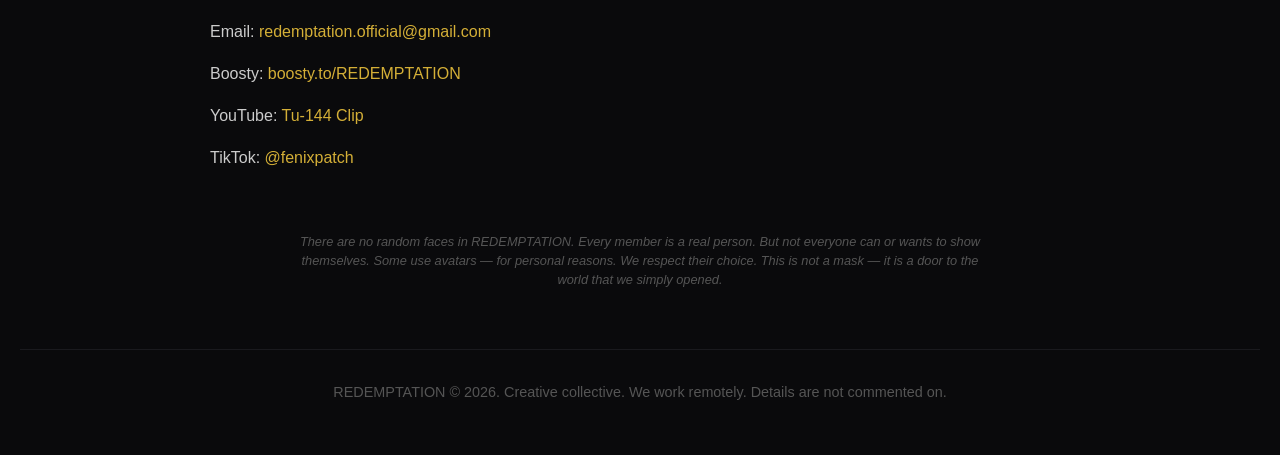
==== commit 9316f824: "Update index.html Замена кода" ====
--- a/index.html
+++ b/index.html
@@ -103,7 +103,7 @@
     <p>We create musical dedications. This is not a "custom song" — it's music in which someone's destiny lives.</p>
     <p>To write such a thing, we must live your story. Pass it through ourselves. Only then is born what touches the soul.</p>
     <p>We work only in our own style. If you are looking for an exact copy of another artist — we most likely won't be able to help.</p>
-    <p>Cost and conditions are discussed individually.</p>
+    <p><strong>We work on a private commission basis.</strong> The number of stories we take on at any given time is strictly limited. Cost and terms are discussed individually — once we understand how deeply your story resonates with our vision.</p>
     <p style="text-align:center; margin-top: 30px;">
       <a href="mailto:redemptation.official@gmail.com" class="cta-button">Discuss the project</a>
     </p>
